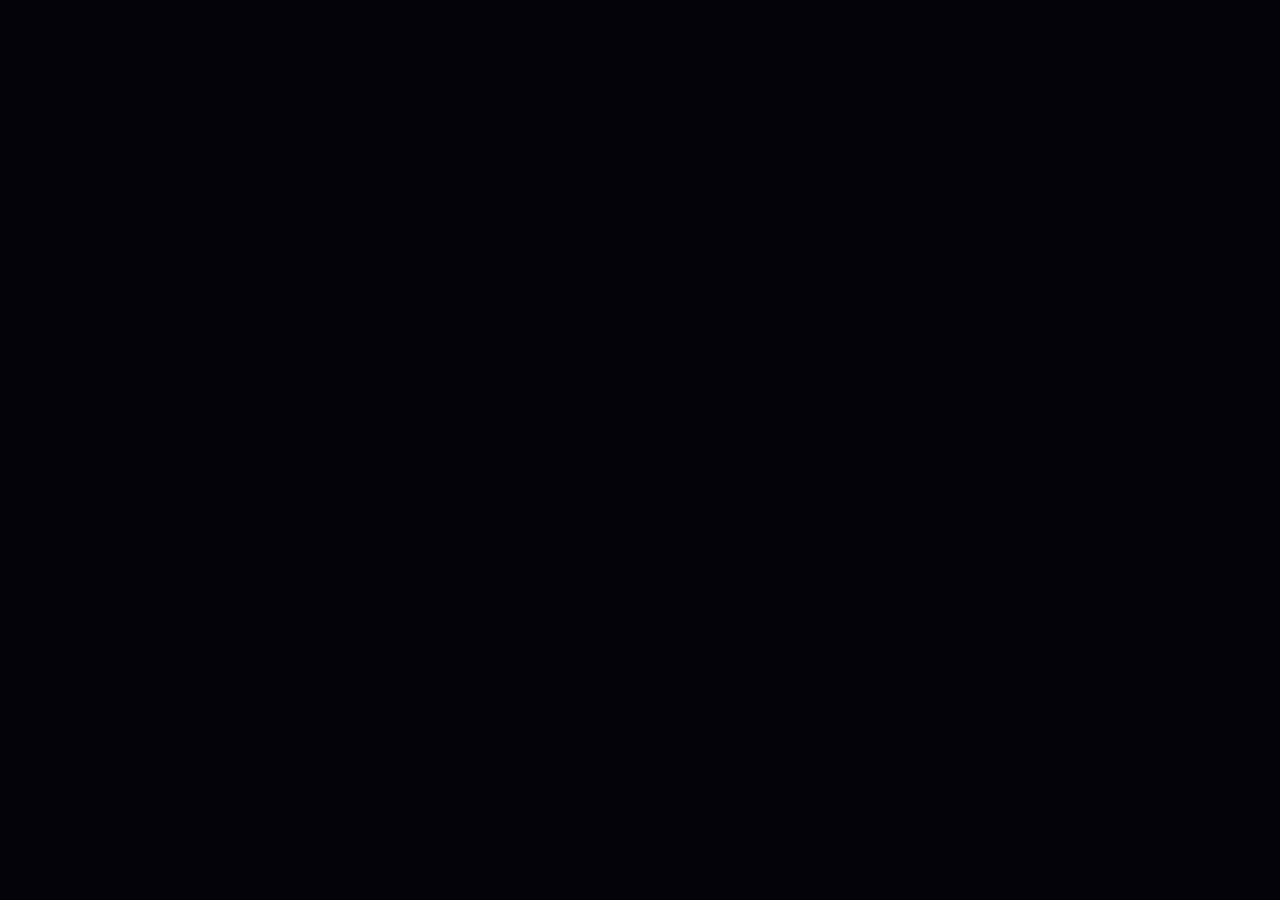
==== index.html @ dabea446 "feat: implement Architecture System Atlas" ====
<!doctype html>
<html lang="en">
  <head>
    <meta charset="utf-8" />
    <meta name="viewport" content="width=device-width, initial-scale=1" />
    <meta name="theme-color" content="#05030a" />
    <meta name="description" content="Sylara — systems intelligence, architecture, and research." />
    <title>Sylara — Systems Intelligence</title>
    <script>
      (() => {
        const hash = location.hash.slice(1);
        const view = hash.startsWith("architecture")
          ? "architecture"
          : hash === "research"
            ? "research"
            : hash.startsWith("journal")
              ? "journal"
              : hash === "about"
                ? "about"
                : hash === "contact" ? "contact" : "home";
        document.documentElement.dataset.initialView = view;
      })();
    </script>
    <link rel="preload" as="image" href="assets/redesign/home-network.png" />
    <link rel="stylesheet" href="styles.css?v=architecture-atlas-5" />
    <script src="app.js?v=architecture-atlas-5" defer></script>
  </head>
  <body data-view="home">
    <a class="skip-link" href="#home-map">Skip to the Sylara map</a>

    <main class="experience">
      <section class="scene home-scene" id="home" aria-labelledby="home-title">
        <div class="scene-image home-image" aria-hidden="true"></div>
        <div class="scene-wash" aria-hidden="true"></div>
        <div class="ambient-light ambient-light--one" aria-hidden="true"></div>
        <div class="ambient-light ambient-light--two" aria-hidden="true"></div>
        <div class="ambient-stars" data-stars aria-hidden="true"></div>

        <header class="site-header">
          <div class="home-brand">
            <img class="wordmark" src="assets/redesign/sylara-wordmark.png" width="4317" height="486" alt="Sylara" />
            <p class="brand-subtitle">Systems Intelligence</p>
          </div>

          <nav class="route-index" aria-label="Quick navigation">
            <button type="button" data-route="architecture" data-route-mode="direct">Architecture</button>
            <button type="button" data-route="research" data-route-mode="direct">Research</button>
            <button type="button" data-route="journal" data-route-mode="direct">Journal</button>
            <button type="button" data-route="about" data-route-mode="direct">About</button>
            <button type="button" data-route="contact" data-route-mode="direct">Contact</button>
          </nav>
        </header>

        <section class="home-intro" aria-labelledby="home-title">
          <h1 id="home-title"><span>OBSERVING.</span> <span>INTERPRETING.</span> <span>EVOLVING.</span></h1>
          <p class="home-intro__summary">Exploring what becomes possible when memory, evidence, and reasoning persist together.</p>
        </section>

        <div class="map-shell" id="home-map">
          <div class="map-axis" aria-hidden="true">
            <span class="map-axis__beam"></span>
          </div>

          <nav class="spatial-map" aria-label="Sylara destinations">
            <button class="map-node map-node--architecture" type="button" data-route="architecture" data-route-mode="spatial" aria-label="Enter Architecture">
              <span class="node-orbit" aria-hidden="true"></span>
              <span class="node-core" aria-hidden="true"></span>
              <span class="node-label">Architecture</span>
              <span class="node-action">Enter</span>
            </button>

            <button class="map-node map-node--research" type="button" data-route="research" data-route-mode="spatial" aria-label="Enter Research">
              <span class="node-orbit" aria-hidden="true"></span>
              <span class="node-core" aria-hidden="true"></span>
              <span class="node-label">Research</span>
              <span class="node-action">Enter</span>
            </button>

            <button class="map-node map-node--journal" type="button" data-route="journal" data-route-mode="spatial" aria-label="Enter Journal">
              <span class="node-orbit" aria-hidden="true"></span>
              <span class="node-core" aria-hidden="true"></span>
              <span class="node-label">Journal</span>
              <span class="node-action">Enter</span>
            </button>

            <button class="map-node map-node--about" type="button" data-route="about" data-route-mode="spatial" aria-label="Enter About">
              <span class="node-orbit" aria-hidden="true"></span>
              <span class="node-core" aria-hidden="true"></span>
              <span class="node-label">About</span>
              <span class="node-action">Enter</span>
            </button>

            <button class="map-node map-node--contact" type="button" data-route="contact" data-route-mode="spatial" aria-label="Enter Contact">
              <span class="node-orbit" aria-hidden="true"></span>
              <span class="node-core" aria-hidden="true"></span>
              <span class="node-label">Contact</span>
              <span class="node-action">Enter</span>
            </button>
          </nav>
        </div>

        <p class="route-status" data-route-status aria-live="polite"></p>
      </section>

      <section class="scene architecture-scene" id="architecture" data-architecture-view="landing" aria-labelledby="architecture-title" aria-hidden="true" inert>
        <div class="architecture-field" aria-hidden="true">
          <span class="architecture-field__grid"></span>
          <span class="architecture-field__halo architecture-field__halo--one"></span>
          <span class="architecture-field__halo architecture-field__halo--two"></span>
        </div>

        <header class="architecture-header">
          <img class="wordmark wordmark--small" src="assets/redesign/sylara-wordmark.png" width="4317" height="486" alt="Sylara" />

          <nav class="route-index interior-route-index" aria-label="Primary navigation">
            <button type="button" data-route="architecture" data-route-mode="direct" aria-current="page">Architecture</button>
            <button type="button" data-route="research" data-route-mode="direct">Research</button>
            <button type="button" data-route="journal" data-route-mode="direct">Journal</button>
            <button type="button" data-route="about" data-route-mode="direct">About</button>
            <button type="button" data-route="contact" data-route-mode="direct">Contact</button>
          </nav>

          <button class="map-return" type="button" data-route="home" data-route-mode="direct"><span aria-hidden="true">←</span> Return to map</button>
        </header>

        <p class="route-status architecture-route-status" data-route-status aria-live="polite"></p>

        <div class="architecture-scroll" data-architecture-scroll tabindex="-1">
          <section class="architecture-opening" aria-describedby="architecture-intro">
            <div class="architecture-opening__copy">
              <p class="architecture-opening__eyebrow">OBSERVING. INTERPRETING. EVOLVING.</p>
              <h2 id="architecture-title">Architecture</h2>
              <div id="architecture-intro" class="architecture-opening__body">
                <p>Sylara is built as a layered system for maintaining continuity, evidence, identity, state, reasoning, and authority across long-running work.</p>
                <p>Its architecture separates observation, provenance, lifecycle state, runtime execution, memory, temporal semantics, cognition, research orchestration, and operator-facing surfaces into distinct responsibility and authority boundaries. Those boundaries determine what information means, where it came from, what may change it, what may persist, and what may become authoritative.</p>
                <p>This section documents Sylara as it exists today. It covers implemented systems, governing contracts, cross-layer relationships, active development, known limitations, and architecture that has been defined but is not yet operational.</p>
                <p>The architecture presented here is a living technical view of Sylara. As the platform changes, this representation changes with it.</p>
              </div>
            </div>
          </section>

          <section class="system-atlas" id="architecture-system-atlas" aria-labelledby="system-atlas-title">
            <header class="system-atlas__header">
              <div>
                <p class="architecture-section-label">Architecture / public systems</p>
                <h3 id="system-atlas-title">SYSTEM ATLAS</h3>
              </div>
              <button class="atlas-index-toggle" type="button" data-atlas-index-toggle aria-controls="atlas-index" aria-expanded="false">
                <span class="atlas-index-toggle__mark" aria-hidden="true"></span>
                <span>ATLAS</span>
              </button>
            </header>

            <div class="system-atlas__layout">
              <aside class="atlas-index" aria-label="System Atlas index">
                <p class="atlas-index__title">ATLAS INDEX</p>
                <div class="atlas-index__list" data-atlas-index-list></div>
              </aside>

              <div class="atlas-canvas" data-atlas-canvas role="group" aria-label="Ten top-level Sylara systems. Focus a system to inspect its relationships.">
                <div class="atlas-canvas__geometry" aria-hidden="true">
                  <span></span><span></span><span></span>
                </div>
                <svg class="atlas-relationships" data-atlas-relationships aria-hidden="true"></svg>
                <div class="atlas-node-layer" data-atlas-node-layer></div>
                <div class="atlas-identity" data-atlas-identity aria-label="Sylara unified platform">
                  <span class="atlas-identity__orbit atlas-identity__orbit--outer" aria-hidden="true"></span>
                  <span class="atlas-identity__orbit atlas-identity__orbit--inner" aria-hidden="true"></span>
                  <img class="atlas-identity__avatar" src="images/sylara-avatar.png" width="1448" height="1086" alt="Sylara" />
                  <img class="atlas-identity__wordmark" src="assets/redesign/sylara-wordmark.png" width="4317" height="486" alt="" aria-hidden="true" />
                </div>
                <p class="visually-hidden" data-atlas-status aria-live="polite"></p>
              </div>
            </div>
          </section>

          <footer class="architecture-footer">
            <span>Sylara Technologies</span>
            <span>Architecture / System Atlas</span>
          </footer>
        </div>

        <aside class="atlas-index-overlay" id="atlas-index" data-atlas-index-overlay aria-hidden="true" inert>
          <button class="atlas-index-overlay__backdrop" type="button" data-atlas-index-dismiss aria-label="Close Atlas index"></button>
          <nav class="atlas-index-overlay__panel" aria-label="System Atlas index" tabindex="-1">
            <header>
              <p>ATLAS</p>
              <button type="button" data-atlas-index-close aria-label="Close Atlas index">
                <span>Close</span>
                <span aria-hidden="true">×</span>
              </button>
            </header>
            <div class="atlas-index-overlay__list" data-atlas-index-overlay-list></div>
          </nav>
        </aside>

        <!--
          SHARED ARCHITECTURE DOMAIN PAGE
          All five map modules reuse this shell. Final copy and explanatory
          figures are populated from the selected domain in app.js.
        -->
        <button class="architecture-index-toggle" type="button" data-architecture-index-toggle aria-controls="architecture-index" aria-expanded="false">
          <span class="architecture-index-toggle__mark" aria-hidden="true"></span>
          <span>Architecture index</span>
        </button>

        <div class="architecture-domain-scroll" data-architecture-domain-scroll aria-hidden="true" inert tabindex="-1">
          <section class="architecture-domain-hero" id="domain-overview" aria-labelledby="architecture-domain-title">
            <button class="architecture-domain-back" type="button" data-architecture-overview>
              <span aria-hidden="true">←</span>
              <span>Architecture overview</span>
            </button>
            <p class="architecture-kicker" data-domain-kicker>Architecture domain / 01</p>
            <h2 id="architecture-domain-title" data-domain-title>Observation &amp; Provenance</h2>
            <p data-domain-summary></p>
          </section>

          <section class="architecture-domain-section architecture-domain-section--figure" id="domain-system-view" aria-labelledby="domain-system-view-title">
            <header class="architecture-domain-section__header">
              <p class="architecture-section-label">System view</p>
              <h3 id="domain-system-view-title" data-domain-figure-title>Public-safe system view</h3>
              <p data-domain-figure-intro></p>
            </header>

            <div class="architecture-figure-layout" data-domain-primary-animation data-architecture-animation="observation-flow" data-stage="0">
              <figure class="architecture-figure" aria-labelledby="domain-figure-caption">
                <div class="architecture-figure__canvas architecture-figure__canvas--primary" data-domain-figure aria-hidden="true">
                  <!-- Observation context labels are only shown for domain 01. -->
                  <span class="observation-context observation-context--origin">Origin</span>
                  <span class="observation-context observation-context--time">Time</span>
                  <span class="observation-context observation-context--identity">Identity</span>
                  <span class="observation-context observation-context--scope">Scope</span>
                  <span class="architecture-figure__node architecture-figure__node--input" data-domain-figure-node="input">Source</span>
                  <span class="architecture-figure__node architecture-figure__node--core" data-domain-figure-node="core">Domain</span>
                  <span class="architecture-figure__node architecture-figure__node--state" data-domain-figure-node="state">State</span>
                  <span class="architecture-figure__node architecture-figure__node--output" data-domain-figure-node="output">Boundary</span>
                  <svg viewBox="0 0 800 420" preserveAspectRatio="none">
                    <g class="architecture-figure__paths architecture-figure__paths--generic">
                      <path d="M155 210 C245 210 255 126 350 126"></path>
                      <path d="M350 126 C458 126 446 298 558 298"></path>
                      <path d="M350 126 C458 126 455 210 650 210"></path>
                      <path d="M558 298 C620 298 618 238 650 210"></path>
                    </g>
                    <g class="architecture-figure__paths architecture-figure__paths--observation">
                      <path d="M112 210 C202 210 220 210 304 210"></path>
                      <path d="M304 210 C397 210 420 210 510 210"></path>
                      <path d="M510 210 C602 210 620 210 700 210"></path>
                      <path class="observation-context-path" d="M304 82 C304 120 304 150 304 174"></path>
                      <path class="observation-context-path" d="M304 338 C304 302 304 270 304 246"></path>
                    </g>
                    <g class="architecture-figure__paths architecture-figure__paths--memory">
                      <path d="M112 210 C190 210 224 210 304 210"></path>
                      <path d="M304 210 C390 210 424 210 510 210"></path>
                      <path d="M510 210 C590 210 622 210 700 210"></path>
                    </g>
                    <g class="architecture-figure__paths architecture-figure__paths--context">
                      <path d="M112 210 C190 210 224 210 304 210"></path>
                      <path d="M304 210 C390 210 424 210 510 210"></path>
                      <path d="M510 210 C590 210 622 210 700 210"></path>
                    </g>
                    <g class="architecture-figure__paths architecture-figure__paths--reasoning">
                      <path d="M112 210 C190 210 224 210 304 210"></path>
                      <path d="M304 210 C390 210 424 210 510 210"></path>
                      <path d="M510 210 C590 210 622 210 700 210"></path>
                    </g>
                  </svg>
                  <span class="architecture-flow-signal architecture-flow-signal--one"></span>
                  <span class="architecture-flow-signal architecture-flow-signal--two"></span>
                  <span class="architecture-flow-signal architecture-flow-signal--three"></span>
                  <div class="reasoning-result-states" aria-hidden="true">
                    <span>Supported</span>
                    <span>Unsupported</span>
                    <span>Conflicting</span>
                    <span>Incomplete</span>
                  </div>
                  <!--
                    ADAPTIVE SYSTEMS — PUBLIC INTELLIGENCE LOOP
                    Six fixed modules close the loop around an explicit gate.
                    Learning can inform another cycle but cannot authorize change.
                  -->
                  <div class="adaptive-loop" aria-hidden="true">
                    <p class="adaptive-loop__instruction">Learning informs change · authority still decides</p>
                    <span class="adaptive-loop__node adaptive-loop__node--observe"><i>01</i>Observe</span>
                    <span class="adaptive-loop__node adaptive-loop__node--preserve"><i>02</i>Preserve</span>
                    <span class="adaptive-loop__node adaptive-loop__node--compile"><i>03</i>Compile</span>
                    <span class="adaptive-loop__node adaptive-loop__node--reason"><i>04</i>Reason</span>
                    <span class="adaptive-loop__node adaptive-loop__node--test"><i>05</i>Test</span>
                    <span class="adaptive-loop__node adaptive-loop__node--learn"><i>06</i>Learn</span>
                    <div class="adaptive-loop__gate">
                      <span>Explicit gate</span>
                      <b>Adopt · Reject · Hold</b>
                    </div>
                    <svg viewBox="0 0 800 420" preserveAspectRatio="none">
                      <path d="M112 143 L296 88"></path>
                      <path d="M296 88 L544 126"></path>
                      <path d="M544 126 L672 260"></path>
                      <path d="M672 260 L464 328"></path>
                      <path d="M464 328 L192 294"></path>
                      <path d="M192 294 L112 143"></path>
                    </svg>
                    <span class="adaptive-loop-signal"></span>
                  </div>
                </div>
                <button class="architecture-playback" type="button" data-architecture-playback aria-label="Pause animation" aria-pressed="false">
                  <span class="architecture-playback__pause" aria-hidden="true"></span>
                  <span class="architecture-playback__play" aria-hidden="true"></span>
                </button>
                <figcaption id="domain-figure-caption">Conceptual public architecture — implementation details intentionally abstracted</figcaption>
              </figure>

              <ol class="architecture-quick-comments" data-domain-comments aria-label="Figure notes"></ol>
            </div>
          </section>

          <!--
            OBSERVATION & PROVENANCE — TECHNICAL BOUNDARY
            This deeper content is shown only for domain 01. Copy lives in the
            observation-provenance entry in app.js so it is easy to refine.
          -->
          <section class="architecture-domain-section observation-boundary" id="domain-observation-boundary" aria-labelledby="domain-observation-boundary-title" data-observation-only hidden>
            <header class="architecture-domain-section__header">
              <p class="architecture-section-label">Technical boundary</p>
              <h3 id="domain-observation-boundary-title">Observation is not interpretation</h3>
              <p data-observation-boundary-intro></p>
            </header>
            <div class="observation-boundary-stages" data-observation-boundary-stages></div>
            <p class="observation-boundary-rule" data-observation-boundary-rule></p>
          </section>

          <section class="architecture-domain-section architecture-domain-section--figure evidence-truth" id="domain-evidence-truth" aria-labelledby="domain-evidence-truth-title" data-observation-only hidden>
            <header class="architecture-domain-section__header">
              <p class="architecture-section-label">Evidence boundary</p>
              <h3 id="domain-evidence-truth-title" data-evidence-figure-title>Evidence is not truth</h3>
              <p data-evidence-figure-intro></p>
            </header>

            <div class="architecture-figure-layout" data-architecture-animation="evidence-boundary" data-stage="0">
              <figure class="architecture-figure" aria-labelledby="evidence-figure-caption">
                <div class="architecture-figure__canvas evidence-figure__canvas" aria-hidden="true">
                  <div class="evidence-input-stack">
                    <span>Supporting</span>
                    <span>Contradictory</span>
                    <span>Unresolved</span>
                  </div>
                  <span class="evidence-figure__node evidence-figure__node--ledger">Observation ledger</span>
                  <span class="evidence-figure__node evidence-figure__node--state">Authoritative working state</span>
                  <span class="evidence-figure__node evidence-figure__node--belief">Beliefs &amp; interpretations</span>
                  <span class="evidence-figure__projection">Derived views <i>remain projections</i></span>
                  <svg viewBox="0 0 800 420" preserveAspectRatio="none">
                    <path d="M130 126 C168 126 174 184 220 198"></path>
                    <path d="M130 210 C172 210 176 210 220 210"></path>
                    <path d="M130 294 C168 294 174 236 220 222"></path>
                    <path d="M330 210 C392 210 405 210 458 210"></path>
                    <path d="M568 210 C622 210 634 210 684 210"></path>
                    <path class="evidence-projection-path" d="M513 246 C513 278 513 300 513 326"></path>
                  </svg>
                  <span class="evidence-flow-signal"></span>
                </div>
                <button class="architecture-playback" type="button" data-architecture-playback aria-label="Pause animation" aria-pressed="false">
                  <span class="architecture-playback__pause" aria-hidden="true"></span>
                  <span class="architecture-playback__play" aria-hidden="true"></span>
                </button>
                <figcaption id="evidence-figure-caption">Traceability supports judgment; it does not replace it</figcaption>
              </figure>

              <ol class="architecture-quick-comments" data-evidence-comments aria-label="Evidence figure notes"></ol>
            </div>
          </section>

          <!--
            MEMORY & CONTINUITY — FUNCTIONAL LAYERS
            These are conceptual responsibilities, not exposed storage schemas.
            Layer copy and maturity notes live in the memory-continuity entry.
          -->
          <section class="architecture-domain-section memory-layers" id="domain-memory-layers" aria-labelledby="domain-memory-layers-title" data-memory-only hidden>
            <header class="architecture-domain-section__header">
              <p class="architecture-section-label">Functional layers</p>
              <h3 id="domain-memory-layers-title">Memory is not one store</h3>
              <p data-memory-layer-intro></p>
            </header>
            <div class="memory-layer-stack" data-memory-layers></div>
            <div class="memory-view-strip" aria-label="Governed memory views">
              <p>Governed views over the shared substrate</p>
              <div data-memory-views></div>
            </div>
            <p class="memory-layer-rule" data-memory-layer-rule></p>
            <div class="memory-maturity" data-memory-maturity></div>
          </section>

          <!--
            MEMORY & CONTINUITY — REVISION WITHOUT ERASURE
            The signal stays on one straight route. The lower branch keeps the
            superseded model visible without turning the animation backward.
          -->
          <section class="architecture-domain-section architecture-domain-section--figure memory-revision" id="domain-memory-revision" aria-labelledby="domain-memory-revision-title" data-memory-only hidden>
            <header class="architecture-domain-section__header">
              <p class="architecture-section-label">Model lineage</p>
              <h3 id="domain-memory-revision-title" data-memory-revision-title>Revision without erasure</h3>
              <p data-memory-revision-intro></p>
            </header>

            <div class="architecture-figure-layout" data-architecture-animation="memory-revision" data-stage="0">
              <figure class="architecture-figure" aria-labelledby="memory-revision-caption">
                <div class="architecture-figure__canvas memory-revision__canvas" aria-hidden="true">
                  <span class="memory-revision__context">New evidence</span>
                  <span class="memory-revision__node memory-revision__node--history">Historical evidence</span>
                  <span class="memory-revision__node memory-revision__node--review">Model under review</span>
                  <span class="memory-revision__node memory-revision__node--revised">Revised model</span>
                  <span class="memory-revision__node memory-revision__node--continuity">Continuing state</span>
                  <span class="memory-revision__prior">Prior model <i>lineage retained</i></span>
                  <svg viewBox="0 0 800 420" preserveAspectRatio="none">
                    <path d="M112 210 C188 210 226 210 304 210"></path>
                    <path d="M304 210 C388 210 426 210 510 210"></path>
                    <path d="M510 210 C592 210 624 210 700 210"></path>
                    <path class="memory-revision__branch" d="M304 78 C304 112 304 146 304 174"></path>
                    <path class="memory-revision__branch" d="M510 246 C510 278 510 304 510 334"></path>
                  </svg>
                  <span class="memory-revision-signal"></span>
                </div>
                <button class="architecture-playback" type="button" data-architecture-playback aria-label="Pause animation" aria-pressed="false">
                  <span class="architecture-playback__pause" aria-hidden="true"></span>
                  <span class="architecture-playback__play" aria-hidden="true"></span>
                </button>
                <figcaption id="memory-revision-caption">Current understanding may change without rewriting history</figcaption>
              </figure>

              <ol class="architecture-quick-comments" data-memory-revision-comments aria-label="Revision figure notes"></ol>
            </div>
          </section>

          <!--
            CONTEXT COMPILATION — PRESERVATION BOUNDARY
            These cards explain what a compact reasoning package must retain.
            They are public responsibilities, not internal schemas or policies.
          -->
          <section class="architecture-domain-section context-preservation" id="domain-context-preservation" aria-labelledby="domain-context-preservation-title" data-context-only hidden>
            <header class="architecture-domain-section__header">
              <p class="architecture-section-label">Preservation boundary</p>
              <h3 id="domain-context-preservation-title">What must survive compilation</h3>
              <p data-context-preservation-intro></p>
            </header>
            <div class="context-preservation-grid" data-context-preservation></div>
            <p class="context-preservation-rule" data-context-preservation-rule></p>
            <div class="context-maturity" data-context-maturity></div>
          </section>

          <!--
            CONTEXT COMPILATION — PROGRESSIVE EXPANSION
            Five explicit levels move from a stable handle to the complete
            source. The route only moves forward; reset happens while hidden.
          -->
          <section class="architecture-domain-section architecture-domain-section--figure context-expansion" id="domain-context-expansion" aria-labelledby="domain-context-expansion-title" data-context-only hidden>
            <header class="architecture-domain-section__header">
              <p class="architecture-section-label">Sufficiency boundary</p>
              <h3 id="domain-context-expansion-title" data-context-expansion-title>Progressive expansion</h3>
              <p data-context-expansion-intro></p>
            </header>

            <div class="architecture-figure-layout" data-architecture-animation="context-expansion" data-stage-count="5" data-stage="0">
              <figure class="architecture-figure" aria-labelledby="context-expansion-caption">
                <div class="architecture-figure__canvas context-expansion__canvas" aria-hidden="true">
                  <p class="context-expansion__instruction">Expand only when the current view is insufficient</p>
                  <span class="context-expansion__node context-expansion__node--handle"><i>L0</i>Handle</span>
                  <span class="context-expansion__node context-expansion__node--atom"><i>L1</i>Semantic atom</span>
                  <span class="context-expansion__node context-expansion__node--brief"><i>L2</i>Reasoning brief</span>
                  <span class="context-expansion__node context-expansion__node--support"><i>L3</i>Exact support</span>
                  <span class="context-expansion__node context-expansion__node--source"><i>L4</i>Complete source</span>
                  <svg viewBox="0 0 800 420" preserveAspectRatio="none">
                    <path d="M88 218 C150 218 178 218 240 218"></path>
                    <path d="M240 218 C304 218 336 218 400 218"></path>
                    <path d="M400 218 C464 218 496 218 560 218"></path>
                    <path d="M560 218 C622 218 650 218 712 218"></path>
                  </svg>
                  <span class="context-expansion-signal"></span>
                </div>
                <button class="architecture-playback" type="button" data-architecture-playback aria-label="Pause animation" aria-pressed="false">
                  <span class="architecture-playback__pause" aria-hidden="true"></span>
                  <span class="architecture-playback__play" aria-hidden="true"></span>
                </button>
                <figcaption id="context-expansion-caption">Compression remains reversible to governed source material</figcaption>
              </figure>

              <ol class="architecture-quick-comments" data-context-expansion-comments aria-label="Progressive expansion figure notes"></ol>
            </div>
          </section>

          <!--
            REASONING & VERIFICATION — EXPLICIT RESULT STATES
            Verification may establish support, non-support, conflict, or an
            incomplete evidence state. None of these cards is a confidence score.
          -->
          <section class="architecture-domain-section reasoning-outcomes" id="domain-reasoning-outcomes" aria-labelledby="domain-reasoning-outcomes-title" data-reasoning-only hidden>
            <header class="architecture-domain-section__header">
              <p class="architecture-section-label">Evidence state</p>
              <h3 id="domain-reasoning-outcomes-title">Outcomes without forced certainty</h3>
              <p data-reasoning-outcomes-intro></p>
            </header>
            <div class="reasoning-outcome-grid" data-reasoning-outcomes></div>
            <p class="reasoning-outcome-rule" data-reasoning-outcome-rule></p>
            <div class="reasoning-maturity" data-reasoning-maturity></div>
          </section>

          <!--
            REASONING & VERIFICATION — PROOF AND AUTHORITY BOUNDARY
            Five fixed modules prevent a successful execution or favorable
            review from visually collapsing into proof or adoption authority.
          -->
          <section class="architecture-domain-section architecture-domain-section--figure reasoning-boundary" id="domain-reasoning-boundary" aria-labelledby="domain-reasoning-boundary-title" data-reasoning-only hidden>
            <header class="architecture-domain-section__header">
              <p class="architecture-section-label">Verification boundary</p>
              <h3 id="domain-reasoning-boundary-title" data-reasoning-boundary-title>Do not collapse the layers</h3>
              <p data-reasoning-boundary-intro></p>
            </header>

            <div class="architecture-figure-layout" data-architecture-animation="reasoning-boundary" data-stage-count="5" data-stage="0">
              <figure class="architecture-figure" aria-labelledby="reasoning-boundary-caption">
                <div class="architecture-figure__canvas reasoning-boundary__canvas" aria-hidden="true">
                  <p class="reasoning-boundary__instruction">A result carries only the authority it has earned</p>
                  <span class="reasoning-boundary__node reasoning-boundary__node--claim"><i>01</i>Claim</span>
                  <span class="reasoning-boundary__node reasoning-boundary__node--evidence"><i>02</i>Evidence basis</span>
                  <span class="reasoning-boundary__node reasoning-boundary__node--execution"><i>03</i>Verification run</span>
                  <span class="reasoning-boundary__node reasoning-boundary__node--proof"><i>04</i>Proof boundary</span>
                  <span class="reasoning-boundary__node reasoning-boundary__node--authority"><i>05</i>Decision authority</span>
                  <svg viewBox="0 0 800 420" preserveAspectRatio="none">
                    <path d="M80 218 C148 218 172 218 240 218"></path>
                    <path d="M240 218 C304 218 336 218 400 218"></path>
                    <path d="M400 218 C464 218 496 218 560 218"></path>
                    <path d="M560 218 C628 218 652 218 720 218"></path>
                  </svg>
                  <span class="reasoning-boundary-signal"></span>
                </div>
                <button class="architecture-playback" type="button" data-architecture-playback aria-label="Pause animation" aria-pressed="false">
                  <span class="architecture-playback__pause" aria-hidden="true"></span>
                  <span class="architecture-playback__play" aria-hidden="true"></span>
                </button>
                <figcaption id="reasoning-boundary-caption">Execution, proof, and adoption remain separate decisions</figcaption>
              </figure>

              <ol class="architecture-quick-comments" data-reasoning-boundary-comments aria-label="Verification boundary figure notes"></ol>
            </div>
          </section>

          <!--
            ADAPTIVE SYSTEMS — EXPLICIT CHANGE OUTCOMES
            Adoption is only one honest result. Rejection, deferral, and
            rollback remain attributable parts of the learning process.
          -->
          <section class="architecture-domain-section adaptive-decisions" id="domain-adaptive-decisions" aria-labelledby="domain-adaptive-decisions-title" data-adaptive-only hidden>
            <header class="architecture-domain-section__header">
              <p class="architecture-section-label">Change state</p>
              <h3 id="domain-adaptive-decisions-title">Explicit outcomes, not automatic mutation</h3>
              <p data-adaptive-decisions-intro></p>
            </header>
            <div class="adaptive-decision-grid" data-adaptive-decisions></div>
            <p class="adaptive-decision-rule" data-adaptive-decision-rule></p>
            <div class="adaptive-maturity" data-adaptive-maturity></div>
          </section>

          <!--
            ADAPTIVE SYSTEMS — VERSION LINEAGE AND RECOVERY
            The primary packet follows the candidate toward a governed outcome.
            The lower rail keeps rejection, rollback, and baseline recovery visible.
          -->
          <section class="architecture-domain-section architecture-domain-section--figure adaptive-lineage" id="domain-adaptive-lineage" aria-labelledby="domain-adaptive-lineage-title" data-adaptive-only hidden>
            <header class="architecture-domain-section__header">
              <p class="architecture-section-label">Revision boundary</p>
              <h3 id="domain-adaptive-lineage-title" data-adaptive-lineage-title>Every change carries lineage</h3>
              <p data-adaptive-lineage-intro></p>
            </header>

            <div class="architecture-figure-layout" data-architecture-animation="adaptive-lineage" data-stage-count="5" data-stage="0">
              <figure class="architecture-figure" aria-labelledby="adaptive-lineage-caption">
                <div class="architecture-figure__canvas adaptive-lineage__canvas" aria-hidden="true">
                  <p class="adaptive-lineage__instruction">The baseline remains recoverable while a candidate is evaluated</p>
                  <span class="adaptive-lineage__node adaptive-lineage__node--baseline"><i>01</i>Known-good state</span>
                  <span class="adaptive-lineage__node adaptive-lineage__node--candidate"><i>02</i>Candidate revision</span>
                  <span class="adaptive-lineage__node adaptive-lineage__node--evaluation"><i>03</i>Isolated evaluation</span>
                  <span class="adaptive-lineage__node adaptive-lineage__node--gate"><i>04</i>Adoption gate</span>
                  <span class="adaptive-lineage__node adaptive-lineage__node--outcome"><i>05</i>Versioned outcome</span>
                  <svg viewBox="0 0 800 420" preserveAspectRatio="none">
                    <path d="M80 201.6 L240 201.6"></path>
                    <path d="M240 201.6 L400 201.6"></path>
                    <path d="M400 201.6 L560 201.6"></path>
                    <path d="M560 201.6 L720 201.6"></path>
                    <path class="adaptive-lineage__recovery-path" d="M720 201.6 C720 330 174 330 80 201.6"></path>
                  </svg>
                  <span class="adaptive-lineage__return adaptive-lineage__return--hold">Reject or defer · baseline remains active</span>
                  <span class="adaptive-lineage__return adaptive-lineage__return--rollback">Rollback · restore known-good state</span>
                  <span class="adaptive-lineage-signal"></span>
                </div>
                <button class="architecture-playback" type="button" data-architecture-playback aria-label="Pause animation" aria-pressed="false">
                  <span class="architecture-playback__pause" aria-hidden="true"></span>
                  <span class="architecture-playback__play" aria-hidden="true"></span>
                </button>
                <figcaption id="adaptive-lineage-caption">Adoption, rejection, and recovery all leave an attributable decision record</figcaption>
              </figure>

              <ol class="architecture-quick-comments" data-adaptive-lineage-comments aria-label="Version lineage figure notes"></ol>
            </div>
          </section>

          <section class="architecture-domain-section" id="domain-design-pressures" aria-labelledby="domain-design-pressures-title">
            <header class="architecture-domain-section__header">
              <p class="architecture-section-label">Design pressures</p>
              <h3 id="domain-design-pressures-title" data-domain-pressures-title>Why this part of the architecture exists</h3>
            </header>
            <div class="architecture-domain-copy" data-domain-pressures></div>
          </section>

          <section class="architecture-domain-section architecture-domain-related" id="domain-related" aria-labelledby="domain-related-title">
            <header class="architecture-domain-section__header">
              <p class="architecture-section-label">Related material</p>
              <h3 id="domain-related-title">Continue through the system</h3>
            </header>
            <div class="architecture-related-grid">
              <section>
                <h4>Research</h4>
                <p data-domain-related-research></p>
                <button type="button" data-route="research" data-route-mode="direct">Explore related research <span aria-hidden="true">→</span></button>
              </section>
              <section>
                <h4>Journal</h4>
                <p>Curated engineering notes and development history will appear here as the Journal is built.</p>
                <button type="button" data-route="journal" data-route-mode="direct">Explore the Journal <span aria-hidden="true">→</span></button>
              </section>
            </div>
          </section>

          <footer class="architecture-footer">
            <span>Sylara Technologies</span>
            <span data-domain-footer>Architecture / domain</span>
          </footer>
        </div>

        <aside class="architecture-index-overlay" id="architecture-index" data-architecture-index aria-hidden="true" inert>
          <button class="architecture-index-backdrop" type="button" data-architecture-index-dismiss aria-label="Close Architecture index"></button>
          <nav class="architecture-index-panel" aria-label="Architecture index" tabindex="-1">
            <header>
              <p>Architecture</p>
              <button type="button" data-architecture-index-close aria-label="Minimize Architecture index">
                <span>Minimize</span>
                <span aria-hidden="true">←</span>
              </button>
            </header>
            <div class="architecture-index-list" data-architecture-index-list></div>
          </nav>
        </aside>
      </section>

      <section class="scene research-scene" id="research" aria-labelledby="research-title" aria-hidden="true" inert>
        <div class="scene-image research-image" aria-hidden="true"></div>
        <div class="research-wash" aria-hidden="true"></div>

        <header class="research-header">
          <img class="wordmark wordmark--small" src="assets/redesign/sylara-wordmark.png" width="4317" height="486" alt="Sylara" />

          <nav class="route-index interior-route-index" aria-label="Primary navigation">
            <button type="button" data-route="architecture" data-route-mode="direct">Architecture</button>
            <button type="button" data-route="research" data-route-mode="direct" aria-current="page">Research</button>
            <button type="button" data-route="journal" data-route-mode="direct">Journal</button>
            <button type="button" data-route="about" data-route-mode="direct">About</button>
            <button type="button" data-route="contact" data-route-mode="direct">Contact</button>
          </nav>

          <button class="map-return" type="button" data-route="home" data-route-mode="direct"><span aria-hidden="true">←</span> Return to map</button>
        </header>

        <p class="route-status research-route-status" data-route-status aria-live="polite"></p>

        <div class="research-content">
          <h2 id="research-title">Research</h2>
          <div class="title-rule" aria-hidden="true"></div>
          <p class="research-intro">A space for questions that need to be mapped before they can be solved.</p>
        </div>

        <div class="research-projection" aria-hidden="true">
          <span class="projection-beam"></span>
          <span class="projection-globe">
            <span class="globe-inner"></span>
            <i class="globe-line globe-line--one"></i>
            <i class="globe-line globe-line--two"></i>
            <i class="globe-line globe-line--three"></i>
            <i class="globe-transit globe-transit--one"></i>
            <i class="globe-transit globe-transit--two"></i>
            <i class="globe-transit globe-transit--three"></i>
          </span>
          <!-- RESEARCH SUBJECT ORBS — data-subject matches each podium label below. -->
          <span class="subject-plane subject-plane--foundations">
            <i class="subject-plane__path"></i>
            <i class="subject-orb" data-subject="foundations" data-subject-label="Foundations"><span class="subject-orb__glyph" aria-hidden="true"></span></i>
          </span>
          <span class="subject-plane subject-plane--memory">
            <i class="subject-plane__path"></i>
            <i class="subject-orb" data-subject="memory-context" data-subject-label="Memory &amp; Context"><span class="subject-orb__glyph" aria-hidden="true"></span></i>
          </span>
          <span class="subject-plane subject-plane--reasoning">
            <i class="subject-plane__path"></i>
            <i class="subject-orb" data-subject="reasoning-evidence" data-subject-label="Reasoning &amp; Evidence"><span class="subject-orb__glyph" aria-hidden="true"></span></i>
          </span>
          <span class="subject-plane subject-plane--adaptive">
            <i class="subject-plane__path"></i>
            <i class="subject-orb" data-subject="adaptive-systems" data-subject-label="Adaptive Systems"><span class="subject-orb__glyph" aria-hidden="true"></span></i>
          </span>
          <span class="projection-base"></span>
        </div>

        <!--
          PODIUM SUBJECT LABELS
          Keep these subject values matched to the four projection orbs above.
          Hover/focus previews a subject; click locks it into the active state.
        -->
        <nav class="subject-controls" aria-label="Research subjects">
          <span class="subject-controls__label" aria-hidden="true">Subject index</span>
          <button class="subject-control subject-control--foundations" type="button" data-subject="foundations" aria-controls="research-tablet" aria-expanded="false" aria-pressed="false">
            <span>Foundations</span>
          </button>
          <button class="subject-control subject-control--memory" type="button" data-subject="memory-context" aria-controls="research-tablet" aria-expanded="false" aria-pressed="false">
            <span>Memory &amp; Context</span>
          </button>
          <button class="subject-control subject-control--reasoning" type="button" data-subject="reasoning-evidence" aria-controls="research-tablet" aria-expanded="false" aria-pressed="false">
            <span>Reasoning &amp; Evidence</span>
          </button>
          <button class="subject-control subject-control--adaptive" type="button" data-subject="adaptive-systems" aria-controls="research-tablet" aria-expanded="false" aria-pressed="false">
            <span>Adaptive Systems</span>
          </button>
        </nav>

        <!-- RESEARCH TABLET — content is populated from the selected subject in app.js. -->
        <aside class="research-tablet" id="research-tablet" data-research-tablet aria-labelledby="tablet-title" aria-hidden="true" aria-keyshortcuts="ArrowLeft ArrowRight Escape" tabindex="-1" inert>
          <header class="tablet-header">
            <button class="tablet-control tablet-control--previous" type="button" data-tablet-prev aria-label="Previous research subject">←</button>

            <div class="tablet-heading" aria-live="polite" aria-atomic="true">
              <p class="tablet-kicker">Research subject</p>
              <p class="tablet-index" data-tablet-index>01 / 04</p>
              <h3 id="tablet-title" data-tablet-title>Foundations</h3>
            </div>

            <button class="tablet-control tablet-control--next" type="button" data-tablet-next aria-label="Next research subject">→</button>
            <button class="tablet-control tablet-control--close" type="button" data-tablet-close aria-label="Collapse research subject panel">
              <span class="tablet-collapse-mark" aria-hidden="true"></span>
            </button>
          </header>

          <div class="tablet-accent" aria-hidden="true"></div>

          <div class="tablet-scroll" data-tablet-scroll tabindex="0">
            <p class="tablet-summary" data-tablet-summary></p>
            <div class="tablet-sections" data-tablet-sections></div>
          </div>
        </aside>
      </section>

      <section class="scene journal-scene" id="journal" aria-labelledby="journal-title" aria-hidden="true" inert>
        <div class="journal-field" aria-hidden="true">
          <span class="journal-field__grid"></span>
          <span class="journal-field__horizon"></span>
          <span class="journal-field__signal journal-field__signal--one"></span>
          <span class="journal-field__signal journal-field__signal--two"></span>
        </div>

        <header class="journal-header">
          <img class="wordmark wordmark--small" src="assets/redesign/sylara-wordmark.png" width="4317" height="486" alt="Sylara" />

          <nav class="route-index interior-route-index" aria-label="Primary navigation">
            <button type="button" data-route="architecture" data-route-mode="direct">Architecture</button>
            <button type="button" data-route="research" data-route-mode="direct">Research</button>
            <button type="button" data-route="journal" data-route-mode="direct" aria-current="page">Journal</button>
            <button type="button" data-route="about" data-route-mode="direct">About</button>
            <button type="button" data-route="contact" data-route-mode="direct">Contact</button>
          </nav>

          <button class="map-return" type="button" data-route="home" data-route-mode="direct"><span aria-hidden="true">←</span> Return to map</button>
        </header>

        <p class="route-status journal-route-status" data-route-status aria-live="polite"></p>

        <div class="journal-scroll" data-journal-scroll tabindex="-1">
          <section class="journal-hero" id="journal-archive" aria-describedby="journal-intro">
            <div class="journal-hero__copy">
              <p class="journal-eyebrow">A living record / notes from the work</p>
              <h2 id="journal-title">Journal</h2>
              <p id="journal-intro">Engineering notes, research questions, field observations, and the histories that shaped Sylara.</p>
              <a class="journal-enter" href="#journal-index" data-journal-index-link>
                <span>Open the archive</span>
                <i aria-hidden="true">↓</i>
              </a>
            </div>

          </section>

          <section class="journal-archive" id="journal-index" aria-labelledby="journal-index-title">
            <header class="journal-archive__header">
              <div>
                <p class="journal-eyebrow">Archive index</p>
                <h3 id="journal-index-title">Work in context.</h3>
              </div>
            </header>

            <div class="journal-controls" aria-label="Filter Journal entries">
              <div class="journal-filter-group" role="group" aria-label="Filter by entry type">
                <span>Entry type</span>
                <button type="button" data-journal-category="all" aria-pressed="true">All</button>
                <button type="button" data-journal-category="engineering" aria-pressed="false">Engineering</button>
                <button type="button" data-journal-category="research" aria-pressed="false">Research</button>
                <button type="button" data-journal-category="field-notes" aria-pressed="false">Field notes</button>
              </div>

              <div class="journal-filter-group journal-filter-group--topics" role="group" aria-label="Filter by topic">
                <span>Topic</span>
                <button type="button" data-journal-topic="all" aria-pressed="true">All</button>
                <button type="button" data-journal-topic="architecture" aria-pressed="false">Architecture</button>
                <button type="button" data-journal-topic="memory" aria-pressed="false">Memory</button>
                <button type="button" data-journal-topic="evidence" aria-pressed="false">Evidence</button>
                <button type="button" data-journal-topic="adaptation" aria-pressed="false">Adaptation</button>
                <button type="button" data-journal-topic="history" aria-pressed="false">History</button>
              </div>
            </div>

            <p class="journal-results" data-journal-results aria-live="polite"></p>
            <div class="journal-entry-grid" data-journal-entries></div>
          </section>

          <section class="journal-horizon" aria-labelledby="journal-horizon-title">
            <p class="journal-eyebrow">Historical runway</p>
            <h3 id="journal-horizon-title">The story begins before this prototype.</h3>
            <p>Later passes will return to Track 1 and the earliest Sylara work: not as a polished origin myth, but as a careful account of the obstacles, wrong turns, discoveries, and design pressures that changed the system.</p>
            <div class="journal-horizon__links">
              <button type="button" data-route="architecture" data-route-mode="direct">Read the architecture <span aria-hidden="true">→</span></button>
              <button type="button" data-route="research" data-route-mode="direct">Enter the research field <span aria-hidden="true">→</span></button>
            </div>
          </section>

          <footer class="journal-footer">
            <span>Sylara Technologies</span>
            <span>Journal / living archive</span>
          </footer>
        </div>

        <aside class="journal-reader" data-journal-reader aria-hidden="true" inert>
          <button class="journal-reader__backdrop" type="button" data-journal-reader-dismiss aria-label="Close Journal entry"></button>
          <article class="journal-reader__panel" aria-labelledby="journal-reader-title" tabindex="-1">
            <header class="journal-reader__chrome">
              <p>Journal / <span data-journal-reader-path>Entry</span></p>
              <button type="button" data-journal-reader-close><span>Return to archive</span><i aria-hidden="true">×</i></button>
            </header>

            <div class="journal-reader__scroll" data-journal-reader-scroll>
              <header class="journal-reader__heading">
                <div class="journal-entry__meta" data-journal-reader-meta></div>
                <h2 id="journal-reader-title" data-journal-reader-title></h2>
                <p data-journal-reader-deck></p>
              </header>

              <div class="journal-reader__layout">
                <nav class="journal-reader__toc" aria-label="On this page">
                  <p>On this page</p>
                  <ol data-journal-reader-toc></ol>
                </nav>
                <div class="journal-reader__body" data-journal-reader-body></div>
              </div>
            </div>
          </article>
        </aside>
      </section>

      <section class="scene about-scene" id="about" aria-labelledby="about-title" aria-hidden="true" inert>
        <div class="about-field" aria-hidden="true">
          <span class="about-field__grid"></span>
          <span class="about-field__halo about-field__halo--one"></span>
          <span class="about-field__halo about-field__halo--two"></span>
          <span class="about-field__axis"></span>
        </div>

        <header class="about-header">
          <img class="wordmark wordmark--small" src="assets/redesign/sylara-wordmark.png" width="4317" height="486" alt="Sylara" />

          <nav class="route-index interior-route-index" aria-label="Primary navigation">
            <button type="button" data-route="architecture" data-route-mode="direct">Architecture</button>
            <button type="button" data-route="research" data-route-mode="direct">Research</button>
            <button type="button" data-route="journal" data-route-mode="direct">Journal</button>
            <button type="button" data-route="about" data-route-mode="direct" aria-current="page">About</button>
            <button type="button" data-route="contact" data-route-mode="direct">Contact</button>
          </nav>

          <button class="map-return" type="button" data-route="home" data-route-mode="direct"><span aria-hidden="true">←</span> Return to map</button>
        </header>

        <p class="route-status about-route-status" data-route-status aria-live="polite"></p>

        <div class="about-scroll" data-about-scroll tabindex="-1">
          <!-- ABOUT HERO: company introduction beside the unchanged Sylara avatar stage. -->
          <section class="about-hero" aria-describedby="about-intro">
            <div class="about-hero__copy">
              <p class="about-eyebrow">SYLARA TECHNOLOGIES / INDEPENDENT RESEARCH &amp; DEVELOPMENT</p>
              <h2 id="about-title">Built for problems that keep unfolding.</h2>
              <p id="about-intro">Sylara Technologies explores how intelligent systems can pursue complex problems across long horizons.</p>
              <button class="about-enter" type="button" data-about-scroll-target>
                <span>Follow the research trajectory</span>
                <i aria-hidden="true">↓</i>
              </button>
            </div>

            <!-- AVATAR STAGE — size and placement controls are grouped in styles.css. -->
            <figure class="about-avatar-stage">
              <span class="about-avatar-stage__orbit about-avatar-stage__orbit--outer" aria-hidden="true"></span>
              <span class="about-avatar-stage__orbit about-avatar-stage__orbit--inner" aria-hidden="true"></span>
              <span class="about-avatar-stage__signal" aria-hidden="true"></span>
              <img src="images/sylara-avatar.png?v=2" width="1448" height="1086" alt="The Sylara avatar" />
              <figcaption>
                <span>Long-horizon research</span>
                <strong>Active foundation / continuity</strong>
              </figcaption>
            </figure>
          </section>

          <!-- ORIGIN: the existing progression treatment now carries the company story. -->
          <section class="about-trajectory" id="about-trajectory" aria-labelledby="about-trajectory-title">
            <header class="about-section-heading">
              <h3 id="about-trajectory-title">A question became a research program.</h3>
              <p>Sylara began with curiosity, experimentation, and a desire to see how far intelligent systems could go when the work was allowed to grow. Each project opened new questions. Memory led to continuity. Continuity led to questions about evidence, state, reasoning, and what meaningful collaboration with an intelligent system would require.</p>
              <p>As those ideas connected, the project began to take on a shape of its own. Experiments grew into architecture, architecture developed into a research program, and that research program eventually became Sylara Technologies.</p>
            </header>

            <div class="about-origin__chapters">
              <article data-about-step>
                <span>01 / Curiosity</span>
                <h4>Start by building.</h4>
                <p>The earliest work was exploratory. The goal was to learn what intelligent systems could do, where their limits appeared, and what new possibilities emerged as the experiments became more ambitious.</p>
              </article>
              <article data-about-step>
                <span>02 / Friction</span>
                <h4>Let the limitations become visible.</h4>
                <p>Longer projects exposed weaknesses that short interactions could hide. Lost context, broken history, uncertain state, and repeated reconstruction became recurring obstacles rather than isolated problems.</p>
              </article>
              <article data-about-step>
                <span>03 / Structure</span>
                <h4>Stop working around the problem.</h4>
                <p>The project gradually became more disciplined. Documentation became architecture. Experiments became tests. Assumptions became explicit boundaries. Failures were preserved because understanding why something broke often mattered as much as getting it working again.</p>
              </article>
              <article data-about-step>
                <span>04 / Sylara Technologies</span>
                <h4>Give the work somewhere to grow.</h4>
                <p>What began as personal experimentation became a long-term research and development effort. Sylara Technologies was formed to give that work a durable home and to continue pursuing the ideas that emerged from building it.</p>
              </article>
            </div>
          </section>

          <section class="about-mission" aria-labelledby="about-mission-title">
            <div class="about-mission__statement about-section-heading" data-about-step>
              <h3 id="about-mission-title">The first horizon is the platform itself.</h3>
              <p>Sylara is currently being developed as a persistent systems-intelligence platform for complex, long-running work. The focus now is on turning the research questions behind continuity, memory, reasoning, and adaptation into a system that can be built, tested, challenged, and improved.</p>
              <p>The platform is the foundation for a much larger research horizon. What we build and learn here will shape the direction, scale, and possibilities of the scientific and technical work Sylara may eventually support.</p>
            </div>

            <div class="about-mission__frontier" data-about-step>
              <h4>Systems intelligence for scientific inquiry.</h4>
              <p>Sylara Technologies was formed with a longer-term scientific and technical purpose in mind. As the platform matures, we want to explore how persistent intelligent systems can contribute to investigations that unfold over months or years, accumulate large bodies of evidence, and continue developing as hypotheses, tools, and collaborators change.</p>
              <p>We see that future as collaborative. Meaningful research often brings together people and institutions with different expertise, and we hope Sylara can eventually support work alongside researchers, universities, laboratories, companies, and public research programs where the interests and objectives genuinely align.</p>
            </div>
          </section>

          <section class="about-handoff" aria-labelledby="about-handoff-title">
            <header class="about-section-heading about-section-heading--compact">
              <h3 id="about-handoff-title">See where the work stands today.</h3>
              <p>What began as a question is still unfolding through the systems being built, the problems being investigated, and the record being kept along the way.</p>
            </header>
            <div class="about-handoff__links">
              <button type="button" data-route="architecture" data-route-mode="direct">Architecture</button>
              <button type="button" data-route="research" data-route-mode="direct">Research</button>
              <button type="button" data-route="journal" data-route-mode="direct">Journal</button>
              <button type="button" data-route="contact" data-route-mode="direct">Contact</button>
            </div>
          </section>

          <footer class="about-footer">
            <span>Sylara Technologies</span>
            <span>About / research direction</span>
          </footer>
        </div>
      </section>

      <section class="scene contact-scene" id="contact" aria-labelledby="contact-title" aria-hidden="true" inert>
        <div class="contact-field" aria-hidden="true">
          <span class="contact-field__grid"></span>
          <span class="contact-field__axis"></span>
          <span class="contact-field__halo contact-field__halo--one"></span>
          <span class="contact-field__halo contact-field__halo--two"></span>
        </div>

        <header class="contact-header">
          <img class="wordmark wordmark--small" src="assets/redesign/sylara-wordmark.png" width="4317" height="486" alt="Sylara" />

          <nav class="route-index interior-route-index" aria-label="Primary navigation">
            <button type="button" data-route="architecture" data-route-mode="direct">Architecture</button>
            <button type="button" data-route="research" data-route-mode="direct">Research</button>
            <button type="button" data-route="journal" data-route-mode="direct">Journal</button>
            <button type="button" data-route="about" data-route-mode="direct">About</button>
            <button type="button" data-route="contact" data-route-mode="direct" aria-current="page">Contact</button>
          </nav>

          <button class="map-return" type="button" data-route="home" data-route-mode="direct"><span aria-hidden="true">←</span> Return to map</button>
        </header>

        <p class="route-status contact-route-status" data-route-status aria-live="polite"></p>

        <div class="contact-scroll" data-contact-scroll tabindex="-1">
          <section class="contact-hero" aria-describedby="contact-intro">
            <div class="contact-hero__copy">
              <p class="contact-eyebrow">Contact / Open channel</p>
              <h2 id="contact-title">Begin with the question.</h2>
              <p id="contact-intro">Sylara welcomes thoughtful conversations around sustained research, persistent intelligence, technical collaboration, and the systems required to carry difficult work forward.</p>

              <!-- ACTIVE CONTACT ROUTES — replace these addresses when dedicated channels are created. -->
              <div class="contact-development" aria-label="Current contact addresses">
                <span>Active development</span>
                <p>Dedicated research and collaboration channels are being established. Until then, these addresses are the clearest way to reach Sylara.</p>
                <div class="contact-addresses">
                  <a href="mailto:hello@sylaratech.com">hello@sylaratech.com <small>Primary channel</small></a>
                  <a href="mailto:scott@sylaratech.com">scott@sylaratech.com <small>Direct correspondence</small></a>
                </div>
              </div>
            </div>

            <!-- CONTACT CHANNEL ARRAY — selection changes light and copy only; the composition never moves. -->
            <div class="contact-array">
              <div class="contact-array__heading">
                <span>Available pathways</span>
                <strong>03 active channels</strong>
              </div>

              <div class="contact-channels" role="group" aria-label="Choose a contact pathway">
                <button class="contact-channel is-active" type="button" data-contact-channel="research" aria-pressed="true" aria-controls="contact-detail">
                  <span class="contact-channel__index">01</span>
                  <strong>Research &amp; collaboration</strong>
                  <i aria-hidden="true"></i>
                </button>
                <button class="contact-channel" type="button" data-contact-channel="platform" aria-pressed="false" aria-controls="contact-detail">
                  <span class="contact-channel__index">02</span>
                  <strong>Platform interest</strong>
                  <i aria-hidden="true"></i>
                </button>
                <button class="contact-channel" type="button" data-contact-channel="general" aria-pressed="false" aria-controls="contact-detail">
                  <span class="contact-channel__index">03</span>
                  <strong>General correspondence</strong>
                  <i aria-hidden="true"></i>
                </button>
              </div>

              <article class="contact-detail" id="contact-detail" aria-live="polite">
                <p class="contact-detail__kicker" data-contact-detail-kicker>Channel 01 / Research</p>
                <h3 data-contact-detail-title>Research &amp; collaboration</h3>
                <p data-contact-detail-copy>For aligned technical or scientific inquiry, research partnerships, and exploratory collaboration around sustained intelligent systems.</p>
                <a data-contact-detail-email href="mailto:hello@sylaratech.com?subject=Research%20and%20collaboration%20inquiry">
                  <span data-contact-detail-address>Write to hello@sylaratech.com</span> <span aria-hidden="true">→</span>
                </a>
              </article>
            </div>
          </section>

          <section class="contact-follow" aria-labelledby="contact-follow-title">
            <p class="contact-eyebrow">Follow the work</p>
            <h3 id="contact-follow-title">The public record remains open while the channels mature.</h3>
            <div class="contact-follow__links">
              <button type="button" data-route="journal" data-route-mode="direct">Open the Journal <span aria-hidden="true">→</span></button>
              <button type="button" data-route="research" data-route-mode="direct">Enter Research <span aria-hidden="true">→</span></button>
              <button type="button" data-route="about" data-route-mode="direct">About Sylara <span aria-hidden="true">→</span></button>
            </div>
          </section>

          <footer class="contact-footer">
            <span>Sylara Technologies</span>
            <span>Contact / open channel</span>
          </footer>
        </div>
      </section>
    </main>

    <noscript><p class="noscript-message">JavaScript is needed for the map transition. The visual experience is still visible.</p></noscript>
  </body>
</html>
---- styles.css ----
@import url("https://fonts.googleapis.com/css2?family=DM+Mono:wght@300;400;500&family=Space+Grotesk:wght@300;400;500;600&display=swap");

:root {
  color-scheme: dark;
  --ink: #05030a;
  --paper: #f5f1ff;
  --violet: #9d5cff;
  --violet-bright: #cda9ff;
  --violet-pale: #e7d8ff;
  --line: rgba(219, 198, 255, 0.28);
  --ease-orbit: cubic-bezier(0.2, 0.7, 0.2, 1);
  --pointer-x: 0px;
  --pointer-y: 0px;
}

*, *::before, *::after { box-sizing: border-box; }

html, body {
  width: 100%;
  min-width: 320px;
  height: 100%;
  margin: 0;
  overflow: hidden;
  background: var(--ink);
}

body {
  color: var(--paper);
  font-family: "Space Grotesk", system-ui, sans-serif;
  -webkit-font-smoothing: antialiased;
}

button, a { font: inherit; }
button { color: inherit; }

.skip-link {
  position: fixed;
  top: 1rem;
  left: 1rem;
  z-index: 100;
  padding: 0.7rem 1rem;
  border: 1px solid var(--violet-bright);
  border-radius: 999px;
  background: #09050f;
  color: white;
  transform: translateY(-180%);
  transition: transform 160ms ease;
}

.skip-link:focus { transform: translateY(0); }

.experience, .scene { position: fixed; inset: 0; }

.scene {
  isolation: isolate;
  overflow: hidden;
  transition: opacity 720ms var(--ease-orbit), visibility 720ms, transform 1100ms var(--ease-orbit), filter 900ms var(--ease-orbit);
}

.scene-image, .scene-wash, .research-wash { position: absolute; inset: -2%; }

.scene-image {
  z-index: -4;
  background-position: center;
  background-size: cover;
  transform: translate3d(var(--pointer-x), var(--pointer-y), 0) scale(1.035);
  transition: transform 1100ms var(--ease-orbit);
  will-change: transform;
}

.home-image { background-image: url("assets/redesign/home-network.png"); }

.scene-wash {
  z-index: -3;
  background:
    radial-gradient(circle at 50% 50%, transparent 12%, rgba(4, 2, 9, 0.08) 42%, rgba(3, 2, 7, 0.78) 100%),
    linear-gradient(180deg, rgba(1, 1, 4, 0.6), transparent 28%, rgba(3, 2, 8, 0.28) 70%, rgba(2, 1, 5, 0.78));
}

.home-scene { opacity: 1; visibility: visible; transform: scale(1); }
.architecture-scene,
.research-scene,
.journal-scene,
.about-scene,
.contact-scene {
  overflow: clip;
  opacity: 0;
  visibility: hidden;
  pointer-events: none;
  transform: scale(0.965);
  filter: blur(8px);
}

body[data-view="architecture"] .home-scene,
body[data-view="research"] .home-scene,
body[data-view="journal"] .home-scene,
body[data-view="about"] .home-scene,
body[data-view="contact"] .home-scene {
  opacity: 0;
  visibility: hidden;
  pointer-events: none;
  transform: scale(1.08);
  filter: blur(8px);
}

body[data-view="architecture"] .architecture-scene,
body[data-view="research"] .research-scene,
body[data-view="journal"] .journal-scene,
body[data-view="about"] .about-scene,
body[data-view="contact"] .contact-scene {
  opacity: 1;
  visibility: visible;
  pointer-events: auto;
  transform: scale(1);
  filter: blur(0);
}

/* The head bootstrap resolves supported hashes before deferred JavaScript runs. */
html:not([data-initial-view="home"]) body[data-view="home"] .home-scene {
  opacity: 0;
  visibility: hidden;
  pointer-events: none;
  transform: scale(1.08);
  filter: blur(8px);
}

html[data-initial-view="architecture"] body[data-view="home"] .architecture-scene,
html[data-initial-view="research"] body[data-view="home"] .research-scene,
html[data-initial-view="journal"] body[data-view="home"] .journal-scene,
html[data-initial-view="about"] body[data-view="home"] .about-scene,
html[data-initial-view="contact"] body[data-view="home"] .contact-scene {
  opacity: 1;
  visibility: visible;
  pointer-events: auto;
  transform: scale(1);
  filter: blur(0);
}

/* No scene is exposed until deferred initialization has reconciled the full hash. */
html[data-initial-view] body:not([data-route-ready="true"]) .scene {
  opacity: 0 !important;
  visibility: hidden !important;
  pointer-events: none !important;
  transition: none !important;
}

html[data-initial-view] .scene { transition: none !important; }

.ambient-light {
  position: absolute;
  z-index: -2;
  width: 34vw;
  height: 34vw;
  border-radius: 50%;
  background: rgba(147, 74, 255, 0.13);
  filter: blur(65px);
  mix-blend-mode: screen;
  pointer-events: none;
  animation: drift 16s ease-in-out infinite alternate;
}

.ambient-light--one { top: -18vw; left: 8vw; }
.ambient-light--two { right: 4vw; bottom: -22vw; animation-delay: -9s; animation-duration: 20s; }

.ambient-stars { position: absolute; inset: 0; z-index: -1; pointer-events: none; }

.ambient-stars i {
  position: absolute;
  width: var(--size);
  height: var(--size);
  left: var(--left);
  top: var(--top);
  border-radius: 50%;
  background: var(--violet-pale);
  box-shadow: 0 0 10px 2px rgba(182, 128, 255, 0.52);
  opacity: 0.12;
  animation: star-breathe var(--duration) ease-in-out var(--delay) infinite;
}

.site-header {
  position: absolute;
  z-index: 5;
  top: clamp(1.2rem, 3.4vw, 3.5rem);
  left: clamp(1.4rem, 4vw, 4.25rem);
  right: clamp(1.4rem, 4vw, 4.25rem);
  display: grid;
  grid-template-columns: minmax(10rem, 15rem) 1fr;
  align-items: center;
  gap: clamp(1.5rem, 4vw, 4rem);
}

.home-brand {
  min-width: 0;
}

.wordmark {
  display: block;
  width: 100%;
  height: auto;
  filter: saturate(0.9) drop-shadow(0 0 16px rgba(157, 92, 255, 0.3));
}

.brand-subtitle {
  margin: 0.55rem 0 0;
  color: rgba(224, 205, 255, 0.82);
  font-family: "DM Mono", ui-monospace, monospace;
  font-size: clamp(0.72rem, 0.95vw, 0.95rem);
  font-weight: 400;
  letter-spacing: 0.28em;
  line-height: 1;
  text-align: center;
  text-transform: uppercase;
  text-shadow: 0 0 14px rgba(157, 92, 255, 0.42);
}

.route-index {
  display: flex;
  align-items: center;
  justify-content: center;
  gap: clamp(0.9rem, 2.2vw, 2.3rem);
  justify-self: center;
  padding: 0.18rem clamp(0.75rem, 1.3vw, 1.25rem);
  border: 1px solid rgba(218, 195, 255, 0.18);
  border-radius: 999px;
  background: linear-gradient(180deg, rgba(16, 9, 27, 0.62), rgba(7, 4, 13, 0.42));
  box-shadow: inset 0 1px 0 rgba(255, 255, 255, 0.035), 0 8px 30px rgba(2, 1, 7, 0.22);
  backdrop-filter: blur(12px) saturate(1.08);
}

.route-index button {
  position: relative;
  padding: 0.55rem 0;
  border: 0;
  background: transparent;
  color: rgba(241, 233, 255, 0.58);
  font-family: "DM Mono", ui-monospace, monospace;
  font-size: clamp(0.5rem, 0.61vw, 0.62rem);
  letter-spacing: 0.19em;
  text-transform: uppercase;
  cursor: pointer;
  transition: color 180ms ease;
}

.route-index button::after {
  content: "";
  position: absolute;
  left: 50%;
  right: 50%;
  bottom: 0;
  height: 1px;
  background: var(--violet-bright);
  box-shadow: 0 0 8px var(--violet);
  transition: left 180ms ease, right 180ms ease;
}

.route-index button:hover,
.route-index button:focus-visible {
  color: white;
  outline: none;
}

.route-index button:hover::after,
.route-index button:focus-visible::after {
  left: 0;
  right: 0;
}

.interior-route-index button[aria-current="page"] {
  color: rgba(251, 247, 255, 0.96);
}

.interior-route-index button[aria-current="page"]::after {
  left: 0;
  right: 0;
  opacity: 0.72;
}

/* HOME HERO CARD — adjust top/left to move it; width/padding control its footprint. */
.home-intro {
  position: absolute;
  z-index: 4;
  top: clamp(12.5rem, 31vh, 21rem);
  left: clamp(1.4rem, 4vw, 4.25rem);
  width: min(48rem, 48vw);
  padding: clamp(1.15rem, 1.55vw, 1.6rem);
  border: 1px solid rgba(218, 195, 255, 0.12);
  border-radius: clamp(0.85rem, 1.25vw, 1.1rem);
  background:
    linear-gradient(112deg, rgba(13, 7, 24, 0.7), rgba(7, 4, 14, 0.48) 70%, rgba(7, 4, 14, 0.28)),
    radial-gradient(circle at 0 0, rgba(157, 92, 255, 0.1), transparent 58%);
  box-shadow:
    inset 0 1px 0 rgba(255, 255, 255, 0.03),
    0 18px 55px rgba(1, 0, 5, 0.24),
    0 0 38px rgba(96, 40, 169, 0.055);
  backdrop-filter: blur(12px) saturate(1.04);
  text-shadow: 0 2px 24px rgba(2, 1, 6, 0.96);
  transition: opacity 380ms var(--ease-orbit), transform 480ms var(--ease-orbit);
}

.home-intro h1 {
  max-width: none;
  margin: 0;
  color: rgba(250, 248, 255, 0.98);
  font-size: clamp(1.25rem, 2.1vw, 2.2rem);
  font-weight: 300;
  letter-spacing: -0.02em;
  line-height: 1.05;
  hyphens: none;
  overflow-wrap: normal;
  white-space: nowrap;
  word-break: normal;
}

.home-intro__summary {
  max-width: 39rem;
  margin: 1.1rem 0 0;
  color: rgba(235, 226, 249, 0.72);
  font-size: clamp(0.82rem, 1.03vw, 1rem);
  font-weight: 300;
  letter-spacing: 0.015em;
  line-height: 1.7;
  hyphens: none;
  overflow-wrap: normal;
  word-break: normal;
}

.site-header {
  transition: opacity 360ms var(--ease-orbit), transform 460ms var(--ease-orbit);
}

.map-shell, .spatial-map { position: absolute; inset: 0; }
.map-shell { z-index: 2; perspective: 1000px; }
.spatial-map { margin: auto; width: min(90rem, 100%); height: 100%; }

.map-axis {
  position: absolute;
  left: 50%;
  top: 48%;
  width: min(29vw, 29rem);
  aspect-ratio: 1;
  pointer-events: none;
  transform: translate(-50%, -50%) rotateX(72deg);
}

.map-axis__beam {
  position: absolute;
  left: 50%;
  top: 50%;
  width: 1px;
  height: 54vh;
  background: linear-gradient(180deg, transparent, rgba(218, 192, 255, 0.72), transparent);
  box-shadow: 0 0 14px 2px rgba(157, 92, 255, 0.38);
  transform: translate(-50%, -50%) rotateX(-72deg);
  opacity: 0.62;
  transition: height 520ms var(--ease-orbit), opacity 420ms ease, box-shadow 520ms ease;
}

.map-node {
  --node-scale: 1;
  --trace-angle: 0deg;
  position: absolute;
  display: grid;
  grid-template-columns: 1.6rem auto;
  grid-template-rows: auto auto;
  align-items: center;
  column-gap: 0.85rem;
  min-width: 9rem;
  padding: 0.85rem 1rem;
  border: 0;
  border-radius: 1rem;
  background: transparent;
  text-align: left;
  cursor: pointer;
  transform: translate(-50%, -50%) scale(var(--node-scale));
  transition: transform 420ms var(--ease-orbit), background 260ms ease, opacity 360ms ease, filter 360ms ease;
}

.map-node::before {
  content: "";
  position: absolute;
  inset: 0;
  border: 1px solid transparent;
  border-radius: inherit;
  background: linear-gradient(110deg, rgba(208, 174, 255, 0.2), transparent 45%) border-box;
  opacity: 0;
  -webkit-mask: linear-gradient(#fff 0 0) padding-box, linear-gradient(#fff 0 0);
  -webkit-mask-composite: xor;
  mask-composite: exclude;
  transition: opacity 220ms ease;
}

.map-node:hover, .map-node:focus-visible {
  --node-scale: 1.06;
  outline: none;
  background: rgba(8, 4, 15, 0.46);
  backdrop-filter: blur(10px);
}

.map-node:hover::before, .map-node:focus-visible::before { opacity: 1; }

.map-node::after {
  content: "";
  position: absolute;
  left: 1.8rem;
  top: 50%;
  width: clamp(2.6rem, 5vw, 5.4rem);
  height: 1px;
  background: linear-gradient(90deg, transparent, rgba(209, 177, 255, 0.7));
  box-shadow: 0 0 9px rgba(157, 92, 255, 0.36);
  opacity: 0;
  transform: translate(-100%, -50%) rotate(var(--trace-angle)) scaleX(0.18);
  transform-origin: right center;
  transition: opacity 240ms ease, transform 360ms var(--ease-orbit);
}

.map-node:hover::after,
.map-node:focus-visible::after {
  opacity: 0.72;
  transform: translate(-100%, -50%) rotate(var(--trace-angle)) scaleX(1);
}

.node-orbit, .node-core {
  position: absolute;
  left: 1.8rem;
  top: 50%;
  border-radius: 50%;
  transform: translate(-50%, -50%);
}

.node-orbit {
  width: 1.7rem;
  height: 1.7rem;
  border: 1px solid rgba(205, 169, 255, 0.43);
  animation: node-orbit 5s ease-in-out infinite;
}

.node-core {
  width: 0.42rem;
  height: 0.42rem;
  background: var(--violet-pale);
  box-shadow: 0 0 9px 2px var(--violet-bright), 0 0 24px 7px rgba(157, 92, 255, 0.45);
}

.node-label {
  grid-column: 2;
  color: rgba(245, 241, 255, 0.78);
  font-family: "DM Mono", ui-monospace, monospace;
  font-size: clamp(0.63rem, 0.78vw, 0.78rem);
  font-weight: 400;
  letter-spacing: 0.18em;
  text-transform: uppercase;
  text-shadow: 0 0 18px rgba(9, 3, 16, 0.9);
}

.node-action {
  grid-column: 2;
  margin-top: 0.22rem;
  color: var(--violet-bright);
  font-family: "DM Mono", ui-monospace, monospace;
  font-size: 0.55rem;
  letter-spacing: 0.26em;
  text-transform: uppercase;
  opacity: 0;
  transform: translateY(-0.2rem);
  transition: opacity 220ms ease, transform 220ms ease;
}

.map-node:hover .node-action, .map-node:focus-visible .node-action { opacity: 0.82; transform: translateY(0); }
.map-node--active .node-orbit { border-color: rgba(236, 221, 255, 0.78); box-shadow: 0 0 18px rgba(157, 92, 255, 0.22); }
.map-node--active .node-label { color: white; }

/* HOME NODE POSITIONS — left moves side-to-side; top moves up/down. */
.map-node--architecture { --trace-angle: -7deg; left: 77%; top: 34%; }
.map-node--research { --trace-angle: 5deg; left: 61%; top: 48%; }
.map-node--journal { --trace-angle: -3deg; left: 82%; top: 57%; }
.map-node--about { --trace-angle: 8deg; left: 72%; top: 75%; }
.map-node--contact { --trace-angle: -10deg; left: 43%; top: 78%; }

body.is-spatial-transition .site-header,
body.is-spatial-transition .home-intro {
  opacity: 0;
  transform: translateY(-0.75rem);
}

body.is-spatial-transition[data-transition-target="research"] .map-node:not(.map-node--research),
body.is-spatial-transition[data-transition-target="architecture"] .map-node:not(.map-node--architecture),
body.is-spatial-transition[data-transition-target="journal"] .map-node:not(.map-node--journal),
body.is-spatial-transition[data-transition-target="about"] .map-node:not(.map-node--about),
body.is-spatial-transition[data-transition-target="contact"] .map-node:not(.map-node--contact) {
  --node-scale: 0.82;
  opacity: 0.08;
  filter: blur(2px);
}

body.is-spatial-transition[data-transition-target="research"] .map-node--research,
body.is-spatial-transition[data-transition-target="architecture"] .map-node--architecture,
body.is-spatial-transition[data-transition-target="journal"] .map-node--journal,
body.is-spatial-transition[data-transition-target="about"] .map-node--about,
body.is-spatial-transition[data-transition-target="contact"] .map-node--contact {
  --node-scale: 1.38;
  z-index: 7;
  filter: brightness(1.35);
}

body.is-spatial-transition[data-transition-target="research"] .map-node--research .node-orbit,
body.is-spatial-transition[data-transition-target="architecture"] .map-node--architecture .node-orbit,
body.is-spatial-transition[data-transition-target="journal"] .map-node--journal .node-orbit,
body.is-spatial-transition[data-transition-target="about"] .map-node--about .node-orbit,
body.is-spatial-transition[data-transition-target="contact"] .map-node--contact .node-orbit {
  border-color: rgba(248, 240, 255, 0.96);
  box-shadow: 0 0 24px rgba(188, 127, 255, 0.72), 0 0 62px rgba(157, 92, 255, 0.35);
}

body.is-spatial-transition .map-axis__beam {
  height: 82vh;
  opacity: 1;
  box-shadow: 0 0 22px 4px rgba(182, 127, 255, 0.7);
}

body.is-spatial-transition .home-image {
  transform: translate3d(var(--pointer-x), var(--pointer-y), 0) scale(1.11);
}

body.is-direct-transition .scene {
  transition: opacity 240ms ease, visibility 240ms, transform 260ms ease, filter 240ms ease;
}

body.is-direct-transition .research-scene,
body.is-direct-transition .architecture-scene,
body.is-direct-transition .journal-scene,
body.is-direct-transition .about-scene,
body.is-direct-transition .contact-scene,
body.is-direct-transition[data-view="architecture"] .home-scene,
body.is-direct-transition[data-view="research"] .home-scene,
body.is-direct-transition[data-view="journal"] .home-scene,
body.is-direct-transition[data-view="about"] .home-scene,
body.is-direct-transition[data-view="contact"] .home-scene {
  filter: blur(0);
}

body.is-direct-transition[data-view="architecture"] .home-scene,
body.is-direct-transition[data-view="research"] .home-scene,
body.is-direct-transition[data-view="journal"] .home-scene,
body.is-direct-transition[data-view="about"] .home-scene,
body.is-direct-transition[data-view="contact"] .home-scene {
  transform: scale(1.015);
}

.route-status {
  position: absolute;
  z-index: 4;
  bottom: clamp(1rem, 3vw, 2rem);
  margin: 0;
  color: rgba(226, 212, 248, 0.52);
  font-family: "DM Mono", ui-monospace, monospace;
  font-size: 0.57rem;
  letter-spacing: 0.18em;
  text-transform: uppercase;
}

.route-status { right: clamp(1rem, 3.4vw, 3.5rem); max-width: 28rem; text-align: right; opacity: 0; transition: opacity 220ms ease; }
.route-status.is-visible { opacity: 1; }

.research-image { background-image: url("assets/redesign/research-observatory.png"); }

.research-wash {
  z-index: -3;
  background:
    radial-gradient(circle at 50% 48%, transparent 28%, rgba(2, 6, 15, 0.08) 66%, rgba(1, 4, 11, 0.28) 100%),
    linear-gradient(180deg, rgba(1, 4, 11, 0.22), transparent 40%, rgba(1, 4, 11, 0.14));
}

.research-header {
  position: absolute;
  z-index: 3;
  top: clamp(1rem, 2.7vw, 2.5rem);
  left: clamp(1rem, 4.2vw, 4.5rem);
  right: clamp(1rem, 4.2vw, 4.5rem);
  display: grid;
  grid-template-columns: minmax(9.5rem, 14rem) minmax(0, 1fr) auto;
  align-items: center;
  gap: clamp(1rem, 2vw, 2.2rem);
}

.wordmark--small { width: clamp(10rem, 16vw, 15rem); }

.research-header .wordmark--small {
  filter:
    saturate(0.95)
    drop-shadow(0 2px 7px rgba(0, 0, 0, 0.95))
    drop-shadow(0 0 16px rgba(157, 92, 255, 0.44));
}

/* RESEARCH NAV POSITION — keep the route pill below the ringed galaxy window. */
.research-header .interior-route-index {
  transform: translate(-1.25rem, clamp(5rem, 7.5vw, 7rem));
}

.map-return {
  display: flex;
  align-items: center;
  gap: 0.7rem;
  padding: 0.72rem 1rem;
  border: 1px solid rgba(188, 214, 255, 0.24);
  border-radius: 999px;
  background: rgba(4, 9, 20, 0.34);
  color: rgba(237, 245, 255, 0.76);
  font-family: "DM Mono", ui-monospace, monospace;
  font-size: 0.61rem;
  letter-spacing: 0.16em;
  text-transform: uppercase;
  cursor: pointer;
  backdrop-filter: blur(10px);
  transition: background 180ms ease, border-color 180ms ease, transform 180ms ease;
}

.map-return:hover, .map-return:focus-visible {
  border-color: rgba(188, 214, 255, 0.58);
  background: rgba(25, 48, 88, 0.45);
  outline: none;
  transform: translateY(-2px);
}

.research-content {
  position: absolute;
  z-index: 2;
  left: clamp(1.5rem, 5vw, 5.5rem);
  bottom: clamp(2.8rem, 8vh, 6rem);
  width: min(25rem, 38vw);
  text-shadow: 0 1px 18px rgba(0, 4, 14, 0.82);
}

.research-content::before {
  content: "";
  position: absolute;
  z-index: -1;
  inset: -1.6rem -3.2rem -1.7rem -2rem;
  border-radius: 50%;
  background: radial-gradient(ellipse at 28% 54%, rgba(1, 5, 15, 0.74), rgba(2, 7, 18, 0.38) 48%, transparent 76%);
  filter: blur(12px);
  pointer-events: none;
}

.research-content h2 {
  margin: 0;
  color: white;
  font-size: clamp(3.2rem, 6.7vw, 6.6rem);
  font-weight: 300;
  letter-spacing: -0.065em;
  line-height: 0.86;
  text-shadow: 0 0 48px rgba(32, 103, 209, 0.28);
}

.title-rule { width: min(19rem, 32vw); height: 1px; margin: clamp(1rem, 2vw, 1.5rem) 0 0.9rem; background: linear-gradient(90deg, rgba(143, 190, 255, 0.85), transparent); }

.research-intro {
  max-width: 29rem;
  margin: 0;
  color: rgba(238, 245, 255, 0.82);
  font-size: clamp(0.82rem, 1.1vw, 1rem);
  font-weight: 300;
  letter-spacing: 0.04em;
  line-height: 1.7;
}

/*
  RESEARCH HOLOGRAM — QUICK TUNING
  top: moves the complete hologram up/down.
  width: scales the complete hologram.
*/
.research-projection {
  position: absolute;
  z-index: 1;
  left: 50%;
  top: 55%;
  width: clamp(17rem, 31vw, 32rem);
  aspect-ratio: 1;
  transform: translate(-50%, -50%);
  filter: drop-shadow(0 0 24px rgba(102, 175, 255, 0.28));
  pointer-events: none;
  transition: left 480ms cubic-bezier(0.22, 1, 0.36, 1);
}

.research-scene[aria-hidden="true"] .research-projection {
  display: none;
}

/* PROJECTION LIGHT CONE — top sets its start; width/height set its spread and reach. */
.projection-beam {
  position: absolute;
  left: 50%;
  top: 42%;
  width: 56%;
  height: 41%;
  background: linear-gradient(180deg, rgba(113, 183, 255, 0.02), rgba(121, 190, 255, 0.17) 72%, rgba(146, 203, 255, 0.04));
  clip-path: polygon(34% 0, 66% 0, 100% 100%, 0 100%);
  filter: blur(8px);
  transform: translateX(-50%);
  opacity: 0.8;
}

/* PROJECTION GLOBE — top moves only the orb; width changes only the orb size. */
.projection-globe {
  position: absolute;
  z-index: 3;
  left: 50%;
  top: 24%;
  width: 43%;
  aspect-ratio: 1;
  overflow: hidden;
  border: 1px solid rgba(189, 225, 255, 0.9);
  border-radius: 50%;
  background:
    radial-gradient(circle at 39% 34%, rgba(241, 249, 255, 0.95) 0 1%, transparent 2%),
    radial-gradient(circle at 56% 54%, rgba(130, 199, 255, 0.28), rgba(44, 112, 205, 0.09) 54%, rgba(2, 20, 48, 0.12) 68%),
    repeating-linear-gradient(90deg, transparent 0 15%, rgba(164, 215, 255, 0.18) 16%, transparent 17% 30%);
  box-shadow: inset 0 0 28px rgba(133, 203, 255, 0.44), 0 0 18px rgba(129, 193, 255, 0.74), 0 0 55px rgba(75, 151, 255, 0.34);
  transform: translateX(-50%);
}

.projection-globe::before,
.projection-globe::after {
  content: "";
  position: absolute;
  z-index: 4;
  border-radius: 50%;
}

.projection-globe::before {
  inset: 11% -22%;
  border: 1px solid rgba(170, 216, 255, 0.42);
}

.projection-globe::after {
  inset: -18% 21%;
  border: 1px solid rgba(170, 216, 255, 0.34);
}

/*
  INNER GLOBE GEOMETRY
  animation duration controls rotation speed; larger seconds = slower rotation.
  The outer .projection-globe remains fixed while this deeper layer turns.
*/
.globe-inner {
  position: absolute;
  z-index: 1;
  inset: 11%;
  overflow: hidden;
  border: 1px solid rgba(167, 216, 255, 0.22);
  border-radius: 50%;
  background:
    repeating-conic-gradient(from 12deg, rgba(189, 226, 255, 0.18) 0 1deg, transparent 1.5deg 24deg),
    radial-gradient(circle at 42% 38%, rgba(171, 217, 255, 0.18), transparent 48%);
  box-shadow: inset 0 0 22px rgba(109, 183, 255, 0.22);
  opacity: 0.74;
  transform: rotate(0deg) scale(0.84);
  animation: globe-inner-turn 82s linear infinite;
  will-change: transform;
}

.globe-inner::before,
.globe-inner::after {
  content: "";
  position: absolute;
  border: 1px solid rgba(180, 221, 255, 0.26);
  border-radius: 50%;
}

.globe-inner::before {
  inset: 23% -12%;
  transform: rotate(24deg);
}

.globe-inner::after {
  inset: -12% 29%;
  transform: rotate(-19deg);
}

.globe-line {
  position: absolute;
  z-index: 2;
  left: 50%;
  top: 50%;
  width: 70%;
  height: 1px;
  background: linear-gradient(90deg, transparent, rgba(222, 242, 255, 0.75), transparent);
  transform-origin: center;
}

.globe-line--one { transform: translate(-50%, -50%) rotate(24deg); }
.globe-line--two { transform: translate(-50%, -50%) rotate(91deg); }
.globe-line--three { transform: translate(-50%, -50%) rotate(151deg); }

/*
  LOCALIZED LINE TRANSITS
  Change top/left to relocate a transit; duration and delay control frequency.
*/
.globe-transit {
  --transit-angle: 0deg;
  position: absolute;
  z-index: 3;
  width: 31%;
  height: 1px;
  border-radius: 999px;
  background: linear-gradient(90deg, transparent, rgba(244, 251, 255, 0.95) 58%, rgba(129, 199, 255, 0.22));
  box-shadow: 0 0 7px rgba(159, 216, 255, 0.72);
  opacity: 0;
  transform-origin: left center;
  animation: globe-line-transit 8.4s ease-in-out infinite;
}

.globe-transit--one { --transit-angle: 18deg; left: 23%; top: 33%; }
.globe-transit--two { --transit-angle: -27deg; left: 48%; top: 57%; animation-delay: -3.1s; animation-duration: 9.2s; }
.globe-transit--three { --transit-angle: 7deg; left: 28%; top: 72%; animation-delay: -6.4s; animation-duration: 10.1s; }

/*
  RESEARCH SUBJECT PLANES
  width/height shape each orbit; transform rotate() sets its angle.
  duration controls travel speed; a larger number is slower.
*/
.subject-plane {
  --orbit-duration: 40s;
  --orbit-delay: 0s;
  position: absolute;
  left: 50%;
  top: 45%;
  z-index: 2;
  transform: translate(-50%, -50%) rotate(var(--plane-angle));
  animation: subject-plane-depth var(--orbit-duration) linear var(--orbit-delay) infinite;
}

.subject-plane__path {
  position: absolute;
  inset: 0;
  border: 1px solid rgba(158, 210, 255, 0.22);
  border-radius: 50%;
  box-shadow: 0 0 9px rgba(102, 175, 255, 0.08);
  transition: border-color 240ms ease, box-shadow 240ms ease;
}

.subject-orb {
  --glyph-opacity: 0.48;
  --glyph-brightness: 0.9;
  --glyph-duration: 26s;
  --glyph-direction: normal;
  --orb-front-opacity: 0.78;
  --orb-back-opacity: 0.42;
  --orb-front-brightness: 0.94;
  --orb-back-brightness: 0.72;
  position: absolute;
  width: clamp(0.76rem, 1.12vw, 0.98rem);
  aspect-ratio: 1;
  overflow: hidden;
  border-radius: 50%;
  background:
    radial-gradient(circle at 36% 31%, rgba(255, 255, 255, 0.9) 0 8%, rgba(179, 223, 255, 0.78) 20%, rgba(75, 145, 235, 0.62) 48%, rgba(13, 47, 99, 0.88) 72%);
  border: 1px solid rgba(225, 244, 255, 0.72);
  box-shadow: 0 0 5px 1px rgba(188, 226, 255, 0.72), 0 0 13px rgba(92, 167, 255, 0.46);
  offset-path: ellipse(50% 50% at 50% 50%);
  offset-distance: 0%;
  offset-rotate: 0deg;
  transition: box-shadow 260ms ease;
  animation:
    subject-orbit-travel var(--orbit-duration) linear var(--orbit-delay) infinite,
    subject-orb-depth var(--orbit-duration) linear var(--orbit-delay) infinite;
}

/*
  SUBJECT GLYPHS
  Every orb keeps the same shell. Only this faint internal geometry changes:
  lattice, linked context, branching evidence, or an adaptive feedback loop.
*/
.subject-orb__glyph {
  position: absolute;
  inset: 20%;
  color: rgba(236, 248, 255, 0.9);
  opacity: var(--glyph-opacity);
  filter: brightness(var(--glyph-brightness)) drop-shadow(0 0 2px rgba(186, 226, 255, 0.78));
  transform-origin: center;
  animation: subject-glyph-turn var(--glyph-duration) linear infinite;
  animation-direction: var(--glyph-direction);
  transition: opacity 180ms ease, filter 180ms ease;
  will-change: transform;
}

.subject-orb__glyph::before,
.subject-orb__glyph::after {
  content: "";
  position: absolute;
  box-sizing: border-box;
}

/* Foundations — stable axes held inside a structural frame. */
.subject-plane--foundations .subject-orb__glyph {
  --glyph-duration: 30s;
  inset: 23%;
  border: 1px solid currentColor;
}

.subject-plane--foundations .subject-orb__glyph::before {
  left: 50%;
  top: -45%;
  width: 1px;
  height: 190%;
  background: currentColor;
}

.subject-plane--foundations .subject-orb__glyph::after {
  left: -45%;
  top: 50%;
  width: 190%;
  height: 1px;
  background: currentColor;
}

/* Memory & Context — two overlapping relationships sharing one boundary. */
.subject-plane--memory .subject-orb__glyph {
  --glyph-duration: 28s;
  --glyph-direction: reverse;
  inset: 17%;
}

.subject-plane--memory .subject-orb__glyph::before,
.subject-plane--memory .subject-orb__glyph::after {
  top: 50%;
  width: 61%;
  aspect-ratio: 1;
  border: 1px solid currentColor;
  border-radius: 50%;
  transform: translateY(-50%);
}

.subject-plane--memory .subject-orb__glyph::before { left: 0; }
.subject-plane--memory .subject-orb__glyph::after { right: 0; }

/* Reasoning & Evidence — two evidence branches converge into one stem. */
.subject-plane--reasoning .subject-orb__glyph {
  --glyph-duration: 34s;
  inset: 17%;
  background: radial-gradient(circle, currentColor 0 12%, transparent 15%);
}

.subject-plane--reasoning .subject-orb__glyph::before {
  left: 50%;
  top: 45%;
  width: 1px;
  height: 55%;
  background: currentColor;
}

.subject-plane--reasoning .subject-orb__glyph::after {
  left: 15%;
  top: 2%;
  width: 70%;
  height: 56%;
  background:
    linear-gradient(36deg, transparent 47%, currentColor 49% 52%, transparent 54%) left / 50% 100% no-repeat,
    linear-gradient(-36deg, transparent 47%, currentColor 49% 52%, transparent 54%) right / 50% 100% no-repeat;
}

/* Adaptive Systems — a deliberately incomplete feedback loop. */
.subject-plane--adaptive .subject-orb__glyph {
  --glyph-duration: 24s;
  --glyph-direction: reverse;
  inset: 17%;
  border: 1px solid currentColor;
  border-left-color: transparent;
  border-radius: 50%;
}

.subject-plane--adaptive .subject-orb__glyph::before,
.subject-plane--adaptive .subject-orb__glyph::after {
  width: 34%;
  height: 34%;
  border-color: currentColor;
}

.subject-plane--adaptive .subject-orb__glyph::before {
  top: -4%;
  right: -2%;
  border-top: 1px solid;
  border-right: 1px solid;
}

.subject-plane--adaptive .subject-orb__glyph::after {
  left: -2%;
  bottom: -4%;
  border-bottom: 1px solid;
  border-left: 1px solid;
}

.subject-plane--foundations {
  --plane-angle: 0deg;
  --orbit-duration: 44s;
  --orbit-delay: 0s;
  width: 86%;
  height: 25%;
}

.subject-plane--memory {
  --plane-angle: 28deg;
  --orbit-duration: 44s;
  --orbit-delay: -22s;
  width: 76%;
  height: 32%;
}

.subject-plane--reasoning {
  --plane-angle: -28deg;
  --orbit-duration: 44s;
  --orbit-delay: -11s;
  width: 76%;
  height: 32%;
}

.subject-plane--adaptive {
  --plane-angle: 72deg;
  --orbit-duration: 44s;
  --orbit-delay: -33s;
  width: 58%;
  height: 44%;
}

/*
  BOTTOM PROJECTION RING
  bottom: increase to move up; decrease to move down.
  width: controls how long the oval is.
  height: controls how flat the oval is.
*/
.projection-base {
  position: absolute;
  left: 50%;
  bottom: 20%;
  width: 92%;
  height: 6.5%;
  border: 1px solid rgba(153, 208, 255, 0.62);
  border-radius: 50%;
  background: radial-gradient(ellipse, rgba(167, 218, 255, 0.28), transparent 68%);
  box-shadow: 0 0 18px rgba(119, 190, 255, 0.55), inset 0 0 15px rgba(175, 221, 255, 0.2);
  transform: translateX(-50%);
}

.projection-base::after {
  content: "";
  position: absolute;
  inset: -2px;
  border: 1px solid transparent;
  border-radius: 50%;
  background: linear-gradient(100deg, transparent 20%, rgba(229, 246, 255, 0.92) 48%, transparent 60%) border-box;
  background-size: 220% 100%;
  -webkit-mask: linear-gradient(#fff 0 0) padding-box, linear-gradient(#fff 0 0);
  -webkit-mask-composite: xor;
  mask-composite: exclude;
  animation: ring-shimmer 5.2s ease-in-out infinite;
}

/*
  OPTION 2 — TWIN HOLOGRAPHIC SUBJECT RAILS
  The control area copies the hologram's size and center. Two readouts sit to
  each side of the globe, leaving both the orb and podium face unobstructed.
*/
.subject-controls {
  position: absolute;
  z-index: 5;
  left: 50%;
  top: 55%;
  width: clamp(17rem, 31vw, 32rem);
  aspect-ratio: 1;
  transform: translate(-50%, -50%);
  pointer-events: none;
  transition: left 480ms cubic-bezier(0.22, 1, 0.36, 1);
}

.subject-controls__label { display: none; }

.subject-control {
  --label-left: 50%;
  --label-top: 50%;
  --label-shift-x: -50%;
  position: absolute;
  left: var(--label-left);
  top: var(--label-top);
  display: flex;
  align-items: center;
  gap: 0.5rem;
  width: clamp(8.75rem, 12vw, 10.5rem);
  min-width: 0;
  padding: 0.46rem 0.6rem 0.5rem;
  border: 0;
  border-bottom: 1px solid rgba(166, 215, 255, 0.4);
  color: rgba(235, 246, 255, 0.88);
  filter: drop-shadow(0 4px 7px rgba(0, 6, 18, 0.74));
  font-family: "DM Mono", ui-monospace, monospace;
  font-size: clamp(0.56rem, 0.78vw, 0.7rem);
  font-weight: 500;
  letter-spacing: 0.11em;
  line-height: 1.25;
  text-align: left;
  text-transform: uppercase;
  text-shadow: 0 0 10px rgba(117, 185, 255, 0.68), 0 1px 5px rgba(0, 5, 18, 0.9);
  white-space: nowrap;
  transform: translate(var(--label-shift-x), -50%);
  cursor: pointer;
  pointer-events: auto;
  transition: color 220ms ease, border-color 220ms ease, box-shadow 220ms ease, filter 220ms ease;
}

.subject-control::before {
  content: "";
  flex: 0 0 auto;
  width: 0.28rem;
  aspect-ratio: 1;
  border: 1px solid rgba(206, 235, 255, 0.74);
  border-radius: 50%;
  background: rgba(137, 195, 255, 0.52);
  box-shadow: 0 0 7px rgba(106, 177, 255, 0.52);
  transition: background-color 220ms ease, border-color 220ms ease, box-shadow 220ms ease, scale 220ms ease;
}

.subject-control::after {
  content: "";
  position: absolute;
  top: 50%;
  width: clamp(1.25rem, 2.2vw, 2rem);
  height: 1px;
  background: linear-gradient(90deg, rgba(151, 209, 255, 0.68), rgba(151, 209, 255, 0.08));
  opacity: 0.76;
  transition: opacity 220ms ease, filter 220ms ease;
}

.subject-control:focus-visible {
  color: rgba(242, 249, 255, 0.96);
  border-bottom-color: rgba(202, 232, 255, 0.84);
  background-color: rgba(12, 38, 72, 0.42);
  outline: 1px solid rgba(171, 217, 255, 0.46);
  outline-offset: 3px;
}

/*
  LEFT RAIL — the dot and bright edge face inward toward the projection.
  left/top percentages remain relative to the hologram, not the background.
*/
.subject-control--foundations,
.subject-control--memory {
  /* 2% keeps the readout outside the widest orbit; increase to move inward. */
  --label-left: 2%;
  --label-shift-x: -100%;
  flex-direction: row-reverse;
  justify-content: flex-start;
  border-right: 1px solid rgba(180, 222, 255, 0.48);
  background: linear-gradient(270deg, rgba(10, 34, 66, 0.5), rgba(3, 13, 30, 0.14) 72%, transparent);
  text-align: right;
}

.subject-control--foundations::after,
.subject-control--memory::after { left: 100%; }

/* RIGHT RAIL — mirrors the left rail and keeps its bright edge facing inward. */
.subject-control--reasoning,
.subject-control--adaptive {
  /* 98% mirrors the left rail; decrease to move this pair inward. */
  --label-left: 98%;
  --label-shift-x: 0%;
  justify-content: flex-start;
  border-left: 1px solid rgba(180, 222, 255, 0.48);
  background: linear-gradient(90deg, rgba(10, 34, 66, 0.5), rgba(3, 13, 30, 0.14) 72%, transparent);
}

.subject-control--reasoning::after,
.subject-control--adaptive::after {
  right: 100%;
  transform: rotate(180deg);
}

/* INDIVIDUAL RAIL HEIGHTS — top controls each readout's vertical position. */
.subject-control--foundations { --label-top: 34%; }
.subject-control--memory { --label-top: 52%; }
.subject-control--reasoning { --label-top: 34%; }
.subject-control--adaptive { --label-top: 52%; }

/*
  SUBJECT INTERACTION STATES
  Preview is deliberately restrained; Active is a locked selection. Only the
  matching orb changes, so the remaining projection never globally dims.
*/
.subject-control.is-preview {
  color: rgba(248, 252, 255, 0.98);
  border-bottom-color: rgba(192, 226, 255, 0.72);
  box-shadow: inset 0 0 18px rgba(71, 145, 230, 0.16);
  filter: drop-shadow(0 4px 9px rgba(60, 137, 226, 0.34));
}

.subject-control.is-active {
  color: white;
  border-bottom-color: rgba(210, 236, 255, 0.9);
  box-shadow: inset 0 0 22px rgba(80, 155, 241, 0.24), 0 0 14px rgba(76, 153, 239, 0.12);
  filter: drop-shadow(0 4px 10px rgba(72, 151, 241, 0.46));
}

.subject-control.is-preview::before,
.subject-control.is-active::before {
  border-color: rgba(235, 248, 255, 0.96);
  background: rgba(195, 228, 255, 0.88);
  box-shadow: 0 0 7px rgba(184, 224, 255, 0.82), 0 0 13px rgba(93, 172, 255, 0.48);
}

.subject-control.is-preview::after { opacity: 0.92; filter: brightness(1.1); }
.subject-control.is-active::after { opacity: 1; filter: brightness(1.22); }

.subject-orb.is-preview {
  --glyph-opacity: 0.8;
  --glyph-brightness: 1.08;
  --orb-front-opacity: 0.9;
  --orb-back-opacity: 0.52;
  --orb-front-brightness: 1.04;
  --orb-back-brightness: 0.82;
  box-shadow: 0 0 6px 1px rgba(198, 232, 255, 0.82), 0 0 16px rgba(93, 171, 255, 0.56);
}

.subject-orb.is-active {
  --glyph-opacity: 0.98;
  --glyph-brightness: 1.18;
  --orb-front-opacity: 0.96;
  --orb-back-opacity: 0.6;
  --orb-front-brightness: 1.1;
  --orb-back-brightness: 0.88;
  box-shadow: 0 0 7px 2px rgba(209, 238, 255, 0.86), 0 0 20px rgba(99, 178, 255, 0.62);
}

/* Active adds light to the selected orbital path without changing its geometry. */
.subject-plane.is-active .subject-plane__path {
  border-color: rgba(180, 224, 255, 0.56);
  box-shadow: 0 0 10px rgba(112, 190, 255, 0.2), inset 0 0 8px rgba(117, 194, 255, 0.08);
}

/*
  RESEARCH TABLET
  width and height control the panel footprint. The tablet overlays the settled
  observatory; opening it does not move the projection or either subject rail.
*/
/* Once the tablet is open, its arrows are the only research navigation. */
.research-scene.has-tablet .subject-controls { pointer-events: none; }

.research-tablet {
  position: absolute;
  z-index: 8;
  top: 50%;
  right: clamp(1rem, 2vw, 2.5rem);
  display: grid;
  grid-template-rows: auto 1px minmax(0, 1fr);
  width: min(32vw, 28rem);
  height: min(75vh, 46rem);
  overflow: hidden;
  border: 1px solid rgba(155, 201, 255, 0.3);
  border-radius: 0.18rem;
  clip-path: polygon(0 0.7rem, 0.7rem 0, calc(100% - 0.7rem) 0, 100% 0.7rem, 100% calc(100% - 0.7rem), calc(100% - 0.7rem) 100%, 0.7rem 100%, 0 calc(100% - 0.7rem));
  background:
    linear-gradient(145deg, rgba(20, 31, 48, 0.74), rgba(5, 11, 22, 0.92) 54%, rgba(2, 7, 17, 0.95)),
    rgba(4, 9, 18, 0.9);
  box-shadow:
    0 28px 70px rgba(0, 3, 12, 0.56),
    0 0 34px rgba(59, 130, 219, 0.12),
    inset 0 1px rgba(220, 239, 255, 0.1);
  backdrop-filter: blur(16px) saturate(1.08);
  opacity: 0;
  transform: translate(0, -50%) scaleX(0.018);
  transform-origin: right center;
  pointer-events: none;
  transition:
    opacity 120ms ease 330ms,
    transform 360ms cubic-bezier(0.4, 0, 0.6, 1) 70ms,
    border-color 140ms ease 300ms,
    box-shadow 140ms ease 300ms;
}

.research-tablet::before {
  content: "";
  position: absolute;
  z-index: 2;
  top: 0;
  left: 12%;
  right: 12%;
  height: 1px;
  background: linear-gradient(90deg, transparent, rgba(162, 215, 255, 0.9), transparent);
  box-shadow: 0 0 12px rgba(101, 180, 255, 0.5);
  pointer-events: none;
}

/* A fixed bottom veil quietly indicates that more tablet content is below. */
.research-tablet::after {
  content: "";
  position: absolute;
  z-index: 5;
  right: 0;
  bottom: 0;
  left: 0;
  height: 3.2rem;
  background: linear-gradient(180deg, transparent, rgba(3, 8, 17, 0.76) 90%);
  opacity: 0;
  pointer-events: none;
  transition: opacity 180ms ease;
}

.research-tablet.has-scroll-cue::after { opacity: 1; }

.tablet-header,
.tablet-accent,
.tablet-scroll {
  opacity: 0;
  transition: opacity 115ms ease, transform 130ms ease;
}

.research-scene.has-tablet .research-tablet {
  opacity: 1;
  transform: translate(0, -50%) scaleX(1);
  pointer-events: auto;
  transition:
    opacity 80ms ease,
    transform 480ms cubic-bezier(0.22, 1, 0.36, 1),
    border-color 220ms ease,
    box-shadow 220ms ease;
}

.research-scene.has-tablet .tablet-header,
.research-scene.has-tablet .tablet-accent,
.research-scene.has-tablet .tablet-scroll {
  opacity: 1;
  transition-delay: 330ms;
}

.tablet-header {
  position: relative;
  display: grid;
  grid-template-columns: 2.2rem minmax(0, 1fr) 2.2rem;
  gap: 0.55rem;
  align-items: center;
  padding: clamp(1.35rem, 2vw, 1.75rem) clamp(0.72rem, 1.2vw, 1rem) clamp(0.9rem, 1.4vw, 1.2rem);
}

.tablet-heading {
  min-width: 0;
  text-align: center;
}

.tablet-kicker,
.tablet-index {
  margin: 0;
  font-family: "DM Mono", ui-monospace, monospace;
  text-transform: uppercase;
}

.tablet-kicker {
  color: rgba(157, 205, 255, 0.66);
  font-size: 0.5rem;
  letter-spacing: 0.24em;
}

.tablet-index {
  margin-top: 0.4rem;
  color: rgba(204, 227, 255, 0.46);
  font-size: 0.5rem;
  letter-spacing: 0.16em;
}

.tablet-heading h3 {
  margin: 0.52rem 0 0;
  color: rgba(247, 251, 255, 0.98);
  font-family: "DM Mono", ui-monospace, monospace;
  font-size: clamp(1.12rem, 1.62vw, 1.5rem);
  font-weight: 400;
  letter-spacing: 0.09em;
  line-height: 1.16;
  text-shadow: 0 0 24px rgba(74, 148, 236, 0.24);
  text-transform: uppercase;
}

.tablet-control {
  width: 2.2rem;
  height: 2.8rem;
  padding: 0;
  border: 0;
  border-top: 1px solid rgba(163, 205, 255, 0.13);
  border-bottom: 1px solid rgba(163, 205, 255, 0.22);
  border-radius: 0;
  color: rgba(224, 240, 255, 0.72);
  background: linear-gradient(90deg, transparent, rgba(31, 66, 108, 0.25), transparent);
  font: inherit;
  font-size: 0.9rem;
  cursor: pointer;
  transition: color 160ms ease, border-color 160ms ease, background 160ms ease, filter 160ms ease;
}

.tablet-control:hover,
.tablet-control:focus-visible {
  color: white;
  border-color: rgba(185, 224, 255, 0.62);
  background: linear-gradient(90deg, transparent, rgba(54, 104, 163, 0.42), transparent);
  filter: drop-shadow(0 0 8px rgba(92, 168, 255, 0.34));
  outline: none;
}

.tablet-control--previous { justify-self: start; }
.tablet-control--next { justify-self: end; }

/* Geometric collapse mark — intentionally not a generic circular X button. */
.tablet-control--close {
  position: absolute;
  z-index: 6;
  top: 0.28rem;
  right: 0.35rem;
  width: 1.65rem;
  height: 1.15rem;
  border: 0;
  border-right: 1px solid rgba(162, 211, 255, 0.28);
  border-bottom: 1px solid rgba(162, 211, 255, 0.28);
  background: transparent;
}

.tablet-collapse-mark,
.tablet-collapse-mark::before,
.tablet-collapse-mark::after {
  position: absolute;
  display: block;
  width: 0.48rem;
  height: 1px;
  background: currentColor;
}

.tablet-collapse-mark {
  left: 50%;
  top: 52%;
  width: 0;
  transform: translate(-50%, -50%);
}

.tablet-collapse-mark::before,
.tablet-collapse-mark::after { content: ""; top: 0; }
.tablet-collapse-mark::before { right: -0.04rem; transform: rotate(32deg); transform-origin: right center; }
.tablet-collapse-mark::after { left: -0.04rem; transform: rotate(-32deg); transform-origin: left center; }

.tablet-accent {
  height: 1px;
  margin: 0 clamp(1rem, 1.7vw, 1.45rem);
  background: linear-gradient(90deg, rgba(157, 209, 255, 0.55), rgba(157, 209, 255, 0.08));
}

.tablet-scroll {
  min-height: 0;
  overflow-y: auto;
  overscroll-behavior: contain;
  padding: clamp(1rem, 1.7vw, 1.45rem) clamp(1rem, 1.7vw, 1.45rem) 3.4rem;
  scrollbar-width: none;
}

.tablet-scroll::-webkit-scrollbar { display: none; }

.tablet-scroll:focus-visible {
  outline: 1px solid rgba(156, 207, 255, 0.46);
  outline-offset: -4px;
}

.tablet-summary {
  margin: 0;
  color: rgba(235, 244, 255, 0.88);
  font-size: clamp(0.85rem, 1vw, 0.98rem);
  font-weight: 300;
  letter-spacing: 0.025em;
  line-height: 1.7;
}

.tablet-sections {
  display: grid;
  gap: 1.35rem;
  margin-top: 1.4rem;
  padding-bottom: 0.6rem;
}

.tablet-section {
  position: relative;
  padding-top: 1rem;
  border-top: 0;
}

.tablet-section::before {
  content: "";
  position: absolute;
  top: 0;
  left: 0;
  width: 100%;
  height: 1px;
  background: linear-gradient(90deg, rgba(168, 216, 255, 0.62) 0 1.7rem, rgba(147, 197, 250, 0.16) 1.7rem 72%, transparent);
}

.tablet-section h4 {
  margin: 0 0 0.72rem;
  color: rgba(159, 207, 255, 0.78);
  font-family: "DM Mono", ui-monospace, monospace;
  font-size: 0.62rem;
  font-weight: 500;
  letter-spacing: 0.19em;
  text-transform: uppercase;
}

.tablet-section p,
.tablet-section li {
  color: rgba(220, 233, 249, 0.72);
  font-size: clamp(0.76rem, 0.88vw, 0.88rem);
  font-weight: 300;
  line-height: 1.68;
}

.tablet-section p { margin: 0; }

.tablet-section ul {
  display: grid;
  gap: 0.62rem;
  margin: 0;
  padding: 0;
  list-style: none;
}

.tablet-section li {
  padding-left: 0;
}

/*
  RELATED CONTENT SKELETON
  These two groups stay visible before their real routes exist. Empty rows are
  intentionally quiet and non-interactive; future links will receive their own
  hover line only after they have a genuine destination.
*/
.tablet-related-groups {
  display: grid;
  gap: 1rem;
}

.tablet-related-group {
  display: grid;
  gap: 0.35rem;
}

.tablet-related-group h5 {
  margin: 0;
  color: rgba(208, 230, 255, 0.68);
  font-family: "DM Mono", ui-monospace, monospace;
  font-size: 0.56rem;
  font-weight: 400;
  letter-spacing: 0.16em;
  text-transform: uppercase;
}

.tablet-related-empty {
  display: flex;
  align-items: center;
  gap: 0.55rem;
  margin: 0;
  color: rgba(185, 205, 230, 0.44) !important;
  font-size: clamp(0.72rem, 0.8vw, 0.8rem) !important;
}

.tablet-related-empty::before {
  content: "";
  flex: 0 0 auto;
  width: 0.32rem;
  aspect-ratio: 1;
  border: 1px solid rgba(151, 202, 255, 0.38);
  transform: rotate(45deg);
}

/* Directional subject changes move the complete content view, not the frame. */
.research-tablet.is-leaving-next .tablet-heading,
.research-tablet.is-leaving-next .tablet-scroll,
.research-tablet.is-leaving-previous .tablet-heading,
.research-tablet.is-leaving-previous .tablet-scroll {
  opacity: 0;
  transition-delay: 0ms;
  transition-duration: 130ms;
}

.research-tablet.is-leaving-next .tablet-heading,
.research-tablet.is-leaving-next .tablet-scroll { transform: translateX(-0.8rem); }
.research-tablet.is-leaving-previous .tablet-heading,
.research-tablet.is-leaving-previous .tablet-scroll { transform: translateX(0.8rem); }

.research-tablet.is-entering-next .tablet-heading,
.research-tablet.is-entering-next .tablet-scroll { animation: tablet-view-enter-next 240ms cubic-bezier(0.22, 1, 0.36, 1); }
.research-tablet.is-entering-previous .tablet-heading,
.research-tablet.is-entering-previous .tablet-scroll { animation: tablet-view-enter-previous 240ms cubic-bezier(0.22, 1, 0.36, 1); }

/*
  ARCHITECTURE LANDING — QUICK TUNING
  The landing map is intentionally static. Module positions live beside each
  .architecture-domain modifier below; brightness is handled by state classes.
*/
.architecture-scene {
  background: #05050a;
}

.architecture-field {
  position: absolute;
  inset: 0;
  z-index: -1;
  overflow: hidden;
  background:
    radial-gradient(circle at 72% 26%, rgba(94, 46, 142, 0.1), transparent 34%),
    radial-gradient(circle at 28% 74%, rgba(58, 43, 110, 0.08), transparent 38%),
    linear-gradient(145deg, #090a10 0%, #05050a 48%, #08070d 100%);
  pointer-events: none;
}

.architecture-field__grid {
  position: absolute;
  inset: -10%;
  background-image:
    linear-gradient(rgba(203, 171, 255, 0.035) 1px, transparent 1px),
    linear-gradient(90deg, rgba(203, 171, 255, 0.035) 1px, transparent 1px);
  background-size: clamp(3.25rem, 5vw, 5.5rem) clamp(3.25rem, 5vw, 5.5rem);
  mask-image: radial-gradient(ellipse 80% 58% at 50% 32%, #000 0%, transparent 78%);
  transform: perspective(800px) rotateX(64deg) translateY(-15%);
  transform-origin: center 20%;
  opacity: 0.72;
}

.architecture-field__halo {
  position: absolute;
  width: 34rem;
  aspect-ratio: 1;
  border: 1px solid rgba(184, 135, 255, 0.05);
  border-radius: 50%;
  box-shadow: 0 0 90px rgba(123, 63, 206, 0.04), inset 0 0 90px rgba(123, 63, 206, 0.035);
}

.architecture-field__halo--one { top: -15rem; right: -9rem; }
.architecture-field__halo--two { bottom: -22rem; left: -12rem; width: 46rem; }

.architecture-header {
  position: absolute;
  z-index: 20;
  top: 0;
  left: 0;
  right: 0;
  display: grid;
  grid-template-columns: minmax(9.5rem, 14rem) minmax(0, 1fr) auto;
  align-items: center;
  gap: clamp(1rem, 2vw, 2.2rem);
  padding: clamp(1.1rem, 2.6vw, 2.6rem) clamp(1.25rem, 4vw, 4.5rem) 2rem;
  background: linear-gradient(180deg, rgba(5, 5, 10, 0.94), rgba(5, 5, 10, 0.52) 62%, transparent);
  pointer-events: none;
}

.architecture-header > * { pointer-events: auto; }
.architecture-header .interior-route-index { grid-column: 2; }
.architecture-header .map-return { grid-column: 3; }

/* Bright above the header wash, then moves away once the page begins scrolling. */
.architecture-header .wordmark--small {
  width: clamp(9.5rem, 15vw, 14rem);
  opacity: 1;
  filter: brightness(1.16) saturate(1.04) drop-shadow(0 0 18px rgba(157, 92, 255, 0.48));
  transform: translateY(0);
  visibility: visible;
  transition: opacity 220ms ease, transform 260ms ease, visibility 220ms;
}

.architecture-scene.is-wordmark-scrolled .architecture-header .wordmark--small {
  opacity: 0;
  transform: translateY(-1.5rem);
  visibility: hidden;
  pointer-events: none;
}

.interior-route-index {
  min-width: 0;
  justify-self: center;
}

.architecture-route-status,
.research-route-status {
  z-index: 30;
  pointer-events: none;
}

.architecture-scroll {
  position: absolute;
  inset: 0;
  z-index: 1;
  overflow-x: hidden;
  overflow-y: auto;
  overscroll-behavior: contain;
  scroll-behavior: smooth;
  scrollbar-color: rgba(174, 124, 245, 0.42) rgba(255, 255, 255, 0.03);
}

.architecture-hero {
  position: relative;
  display: grid;
  grid-template-columns: minmax(19rem, 0.72fr) minmax(36rem, 1.28fr);
  align-items: center;
  gap: clamp(1rem, 2vw, 2.5rem);
  width: min(96rem, 100%);
  min-height: 100svh;
  margin: 0 auto;
  padding: clamp(8rem, 13vh, 10rem) clamp(1.5rem, 5vw, 5rem) clamp(5rem, 8vh, 7rem);
}

.architecture-heading { position: relative; z-index: 3; max-width: 31rem; }

.architecture-kicker,
.architecture-section-label {
  margin: 0 0 1rem;
  color: rgba(195, 157, 250, 0.7);
  font-family: "DM Mono", ui-monospace, monospace;
  font-size: clamp(0.58rem, 0.72vw, 0.7rem);
  letter-spacing: 0.24em;
  line-height: 1.5;
  text-transform: uppercase;
}

.architecture-heading h2 {
  margin: 0;
  color: rgba(249, 247, 255, 0.98);
  font-size: clamp(4rem, 6vw, 7rem);
  font-weight: 300;
  letter-spacing: -0.07em;
  line-height: 0.86;
}

.architecture-heading > p:last-child {
  max-width: 30rem;
  margin: clamp(1.5rem, 2.4vw, 2.25rem) 0 0;
  color: rgba(226, 220, 236, 0.68);
  font-size: clamp(0.92rem, 1.15vw, 1.12rem);
  font-weight: 300;
  line-height: 1.8;
}

.architecture-map {
  position: relative;
  width: 100%;
  max-width: 68rem;
  aspect-ratio: 5 / 3;
  justify-self: center;
  isolation: isolate;
}

.architecture-map::before,
.architecture-map::after {
  content: "";
  position: absolute;
  z-index: -1;
  left: 50%;
  top: 50%;
  border: 1px solid rgba(196, 162, 241, 0.07);
  border-radius: 50%;
  transform: translate(-50%, -50%) rotate(-9deg);
  pointer-events: none;
}

.architecture-map::before { width: 56%; aspect-ratio: 1; }
.architecture-map::after { width: 78%; aspect-ratio: 2 / 1; transform: translate(-50%, -50%) rotate(13deg); }

.architecture-map__relations {
  position: absolute;
  z-index: 0;
  inset: 0;
  width: 100%;
  height: 100%;
  overflow: visible;
  pointer-events: none;
}

.architecture-map__relations line {
  stroke: rgba(199, 170, 240, 0.15);
  stroke-width: 1;
  vector-effect: non-scaling-stroke;
  transition: stroke 220ms ease, stroke-width 220ms ease, filter 220ms ease, opacity 220ms ease;
}

.architecture-map__relations line.is-active {
  stroke: rgba(213, 182, 255, 0.72);
  stroke-width: 1.4;
  filter: drop-shadow(0 0 5px rgba(165, 102, 255, 0.58));
}

.architecture-domain {
  position: absolute;
  z-index: 2;
  left: 50%;
  top: 50%;
  display: grid;
  grid-template-columns: auto 1fr;
  align-items: center;
  gap: 0.65rem;
  width: clamp(10rem, 15vw, 13.2rem);
  min-height: clamp(4.1rem, 5.4vw, 5.1rem);
  padding: 0.9rem 1rem;
  border: 0;
  clip-path: polygon(7% 0, 93% 0, 100% 22%, 100% 78%, 93% 100%, 7% 100%, 0 78%, 0 22%);
  background:
    linear-gradient(135deg, rgba(31, 24, 43, 0.97), rgba(11, 10, 17, 0.96)),
    #0b0a11;
  color: rgba(232, 225, 242, 0.66);
  font-family: "DM Mono", ui-monospace, monospace;
  font-size: clamp(0.58rem, 0.68vw, 0.69rem);
  letter-spacing: 0.12em;
  line-height: 1.45;
  text-align: left;
  text-transform: uppercase;
  cursor: pointer;
  transform: translate(-50%, -50%);
  transition: color 220ms ease, filter 220ms ease, background 220ms ease;
}

.architecture-domain::before {
  content: "";
  position: absolute;
  inset: 1px;
  z-index: -1;
  clip-path: inherit;
  background: linear-gradient(145deg, rgba(192, 150, 255, 0.17), rgba(82, 62, 111, 0.05) 48%, rgba(208, 181, 245, 0.13));
  opacity: 0.65;
  transition: opacity 220ms ease, background 220ms ease;
}

.architecture-domain::after {
  content: "";
  position: absolute;
  left: 8%;
  right: 8%;
  bottom: 0;
  height: 1px;
  background: linear-gradient(90deg, transparent, rgba(186, 128, 255, 0.45), transparent);
  opacity: 0.28;
}

.architecture-domain i { font-style: normal; color: rgba(207, 176, 247, 0.5); }

.architecture-domain__index {
  color: rgba(190, 144, 255, 0.42);
  font-size: 0.5rem;
  letter-spacing: 0.08em;
}

/* DOMAIN POSITIONS — left moves side-to-side; top moves up/down. */
.architecture-domain--observation { left: 50%; top: 15%; }
.architecture-domain--memory { left: 19%; top: 42.5%; }
.architecture-domain--context { left: 50%; top: 50.8%; }
.architecture-domain--reasoning { left: 81%; top: 42.5%; }
.architecture-domain--adaptive { left: 50%; top: 85.8%; }

.architecture-domain.is-connected {
  color: rgba(237, 230, 247, 0.82);
  filter: brightness(1.08) drop-shadow(0 0 12px rgba(140, 84, 216, 0.12));
}

.architecture-domain.is-active,
.architecture-domain:hover,
.architecture-domain:focus-visible {
  color: white;
  background: linear-gradient(135deg, rgba(55, 37, 76, 0.98), rgba(15, 12, 23, 0.98));
  filter: brightness(1.2) drop-shadow(0 0 16px rgba(159, 91, 255, 0.32));
  outline: none;
}

.architecture-domain.is-active::before,
.architecture-domain:hover::before,
.architecture-domain:focus-visible::before { opacity: 1; }

.architecture-map__status {
  position: absolute;
  left: 50%;
  bottom: -1.5rem;
  width: min(30rem, 86%);
  margin: 0;
  color: rgba(210, 194, 230, 0.42);
  font-family: "DM Mono", ui-monospace, monospace;
  font-size: 0.52rem;
  letter-spacing: 0.14em;
  line-height: 1.5;
  text-align: center;
  text-transform: uppercase;
  transform: translateX(-50%);
}

.architecture-scroll-cue {
  position: absolute;
  left: clamp(1.5rem, 5vw, 5rem);
  bottom: clamp(1.4rem, 3vh, 2.5rem);
  display: inline-flex;
  align-items: center;
  gap: 0.9rem;
  color: rgba(218, 205, 235, 0.48);
  font-family: "DM Mono", ui-monospace, monospace;
  font-size: 0.53rem;
  letter-spacing: 0.2em;
  text-decoration: none;
  text-transform: uppercase;
  transition: color 180ms ease;
}

.architecture-scroll-cue i { color: rgba(188, 131, 255, 0.72); font-style: normal; }
.architecture-scroll-cue:hover,
.architecture-scroll-cue:focus-visible { color: white; outline: none; }

.architecture-biography {
  position: relative;
  width: min(82rem, calc(100% - clamp(3rem, 12vw, 12rem)));
  margin: 0 auto;
  padding: clamp(7rem, 12vw, 12rem) 0 clamp(6rem, 10vw, 10rem);
}

.architecture-biography::before {
  content: "";
  position: absolute;
  top: 0;
  left: 0;
  width: 100%;
  height: 1px;
  background: linear-gradient(90deg, transparent, rgba(182, 137, 242, 0.28), transparent);
}

.architecture-biography__intro {
  max-width: 58rem;
  margin: 0 auto clamp(8rem, 13vw, 13rem);
  text-align: center;
}

.architecture-biography h3,
.architecture-handoff h3 {
  margin: 0;
  color: rgba(246, 243, 251, 0.94);
  font-size: clamp(2.1rem, 4.6vw, 4.9rem);
  font-weight: 300;
  letter-spacing: -0.045em;
  line-height: 1.05;
}

.architecture-biography__intro > p:last-child,
.architecture-chapter__body > p,
.architecture-handoff > p {
  color: rgba(220, 214, 228, 0.64);
  font-size: clamp(0.98rem, 1.25vw, 1.18rem);
  font-weight: 300;
  line-height: 1.9;
}

.architecture-biography__intro > p:last-child { max-width: 48rem; margin: 2rem auto 0; }

.architecture-chapter {
  display: grid;
  grid-template-columns: minmax(5rem, 0.34fr) minmax(0, 1fr);
  gap: clamp(2rem, 5vw, 6rem);
  max-width: 68rem;
  margin: 0 auto clamp(8rem, 13vw, 13rem);
}

.architecture-chapter:nth-of-type(even) { transform: translateX(clamp(0rem, 4vw, 4rem)); }

.architecture-chapter__number {
  padding-top: 0.1rem;
  border-top: 1px solid rgba(183, 133, 249, 0.25);
  color: rgba(187, 143, 245, 0.38);
  font-family: "DM Mono", ui-monospace, monospace;
  font-size: clamp(1.7rem, 3.4vw, 3.3rem);
  font-weight: 300;
  letter-spacing: -0.05em;
}

.architecture-chapter__body { max-width: 46rem; }
.architecture-chapter__body h3 { font-size: clamp(2rem, 3.9vw, 4rem); }
.architecture-chapter__body > p { margin: 1.6rem 0 0; }

.architecture-aside {
  max-width: 35rem;
  margin: 2.3rem 0 0;
  padding: 0.15rem 0 0.15rem 1.2rem;
  border-left: 1px solid rgba(173, 111, 255, 0.58);
}

.architecture-aside strong {
  color: rgba(204, 173, 245, 0.76);
  font-family: "DM Mono", ui-monospace, monospace;
  font-size: 0.62rem;
  font-weight: 400;
  letter-spacing: 0.16em;
  text-transform: uppercase;
}

.architecture-aside p {
  margin: 0.65rem 0 0;
  color: rgba(208, 200, 220, 0.54);
  font-size: 0.87rem;
  line-height: 1.7;
}

.architecture-handoff {
  position: relative;
  width: min(70rem, calc(100% - clamp(3rem, 16vw, 16rem)));
  margin: 0 auto;
  padding: clamp(6rem, 10vw, 10rem) 0;
  border-top: 1px solid rgba(187, 146, 242, 0.15);
  text-align: center;
}

.architecture-handoff > p { max-width: 46rem; margin: 1.7rem auto 0; }

.architecture-handoff button {
  display: inline-flex;
  align-items: center;
  gap: 1.2rem;
  min-height: 3.25rem;
  margin-top: 2.7rem;
  padding: 0.8rem 1.35rem;
  border: 1px solid rgba(189, 144, 248, 0.32);
  background: rgba(23, 16, 32, 0.56);
  color: rgba(239, 232, 248, 0.86);
  font-family: "DM Mono", ui-monospace, monospace;
  font-size: 0.62rem;
  letter-spacing: 0.18em;
  text-transform: uppercase;
  cursor: pointer;
  transition: color 180ms ease, border-color 180ms ease, background 180ms ease;
}

.architecture-handoff button i { color: var(--violet-bright); font-style: normal; }
.architecture-handoff button:hover,
.architecture-handoff button:focus-visible {
  border-color: rgba(203, 163, 255, 0.72);
  background: rgba(44, 28, 62, 0.72);
  color: white;
  outline: none;
}

.architecture-footer {
  display: flex;
  justify-content: space-between;
  gap: 1rem;
  padding: 2.5rem clamp(1.5rem, 5vw, 5rem);
  border-top: 1px solid rgba(198, 168, 239, 0.08);
  color: rgba(207, 192, 225, 0.32);
  font-family: "DM Mono", ui-monospace, monospace;
  font-size: 0.5rem;
  letter-spacing: 0.18em;
  text-transform: uppercase;
}

.architecture-scene[aria-hidden="true"] .architecture-scroll { display: none; }

/*
  ARCHITECTURE DOMAIN SHELL
  Every domain reuses this structure. Content changes in app.js; the shell,
  section rhythm, index behavior, and figure proportions remain consistent.
*/
.architecture-domain-scroll {
  position: absolute;
  inset: 0;
  z-index: 2;
  display: none;
  overflow-x: hidden;
  overflow-y: auto;
  overscroll-behavior: contain;
  scroll-behavior: smooth;
  scrollbar-color: rgba(174, 124, 245, 0.42) rgba(255, 255, 255, 0.03);
}

.architecture-scene[data-architecture-view="domain"] .architecture-scroll { display: none; }
.architecture-scene[data-architecture-view="domain"] .architecture-domain-scroll { display: block; }

.architecture-index-toggle {
  position: absolute;
  z-index: 24;
  top: clamp(6.7rem, 9vw, 8.7rem);
  left: clamp(1.25rem, 4vw, 4.5rem);
  display: none;
  align-items: center;
  gap: 0.7rem;
  min-height: 2.75rem;
  padding: 0.65rem 0.85rem;
  border: 1px solid rgba(193, 157, 240, 0.2);
  background: rgba(10, 8, 15, 0.76);
  color: rgba(226, 215, 239, 0.7);
  font-family: "DM Mono", ui-monospace, monospace;
  font-size: 0.54rem;
  letter-spacing: 0.16em;
  text-transform: uppercase;
  cursor: pointer;
  backdrop-filter: blur(12px);
}

.architecture-scene[data-architecture-view="domain"] .architecture-index-toggle { display: inline-flex; }

.architecture-index-toggle:hover,
.architecture-index-toggle:focus-visible {
  border-color: rgba(203, 166, 251, 0.58);
  color: white;
  outline: none;
}

.architecture-index-toggle__mark {
  position: relative;
  width: 0.85rem;
  height: 0.7rem;
  border-top: 1px solid currentColor;
  border-bottom: 1px solid currentColor;
}

.architecture-index-toggle__mark::after {
  content: "";
  position: absolute;
  left: 0;
  right: 35%;
  top: 50%;
  height: 1px;
  background: currentColor;
  transform: translateY(-50%);
}

.architecture-domain-hero {
  display: flex;
  min-height: 86svh;
  flex-direction: column;
  justify-content: center;
  width: min(78rem, calc(100% - clamp(3rem, 12vw, 12rem)));
  margin: 0 auto;
  padding: clamp(12rem, 19vh, 15rem) 0 clamp(6rem, 10vh, 9rem);
}

.architecture-domain-back {
  align-self: flex-start;
  display: inline-flex;
  align-items: center;
  gap: 0.75rem;
  min-height: 2.75rem;
  margin-bottom: clamp(3.5rem, 7vw, 7rem);
  padding: 0.55rem 0;
  border: 0;
  background: transparent;
  color: rgba(218, 202, 236, 0.5);
  font-family: "DM Mono", ui-monospace, monospace;
  font-size: 0.56rem;
  letter-spacing: 0.17em;
  text-transform: uppercase;
  cursor: pointer;
}

.architecture-domain-back span:first-child { color: var(--violet-bright); }
.architecture-domain-back:hover,
.architecture-domain-back:focus-visible { color: white; outline: none; }

.architecture-domain-hero h2 {
  max-width: 12ch;
  margin: 0;
  color: rgba(249, 247, 255, 0.98);
  font-size: clamp(4rem, 8vw, 8.5rem);
  font-weight: 300;
  letter-spacing: -0.07em;
  line-height: 0.92;
}

.architecture-domain-hero > p:last-child {
  max-width: 49rem;
  margin: clamp(1.8rem, 3vw, 2.8rem) 0 0;
  color: rgba(223, 215, 232, 0.66);
  font-size: clamp(1rem, 1.35vw, 1.3rem);
  font-weight: 300;
  line-height: 1.85;
}

.architecture-domain-section {
  position: relative;
  width: min(78rem, calc(100% - clamp(3rem, 12vw, 12rem)));
  margin: 0 auto;
  padding: clamp(7rem, 11vw, 11rem) 0;
  border-top: 1px solid rgba(187, 146, 242, 0.14);
  scroll-margin-top: 8rem;
}

.architecture-domain-section__header { max-width: 51rem; }

.architecture-domain-section__header h3 {
  margin: 0;
  color: rgba(246, 243, 251, 0.94);
  font-size: clamp(2.1rem, 4.4vw, 4.6rem);
  font-weight: 300;
  letter-spacing: -0.045em;
  line-height: 1.06;
}

.architecture-domain-section__header > p:last-child {
  max-width: 44rem;
  margin: 1.5rem 0 0;
  color: rgba(218, 211, 227, 0.6);
  font-size: clamp(0.94rem, 1.15vw, 1.08rem);
  line-height: 1.8;
}

.architecture-figure-layout {
  display: grid;
  grid-template-columns: minmax(0, 1fr) minmax(14rem, 0.34fr);
  align-items: stretch;
  gap: clamp(1.5rem, 3vw, 3rem);
  margin-top: clamp(3rem, 5vw, 5rem);
}

.architecture-figure {
  position: relative;
  min-width: 0;
  margin: 0;
}

.architecture-figure__canvas {
  position: relative;
  min-height: clamp(22rem, 39vw, 34rem);
  overflow: hidden;
  border: 1px solid rgba(193, 160, 235, 0.16);
  background:
    linear-gradient(rgba(205, 175, 245, 0.035) 1px, transparent 1px),
    linear-gradient(90deg, rgba(205, 175, 245, 0.035) 1px, transparent 1px),
    radial-gradient(circle at 50% 42%, rgba(119, 67, 185, 0.12), transparent 44%),
    rgba(8, 7, 13, 0.72);
  background-size: 3rem 3rem, 3rem 3rem, auto, auto;
}

.architecture-figure__canvas::before,
.architecture-figure__canvas::after {
  content: "";
  position: absolute;
  width: 1.1rem;
  height: 1.1rem;
  border-color: rgba(198, 156, 255, 0.42);
  pointer-events: none;
}

.architecture-figure__canvas::before { top: 0.65rem; left: 0.65rem; border-top: 1px solid; border-left: 1px solid; }
.architecture-figure__canvas::after { right: 0.65rem; bottom: 0.65rem; border-right: 1px solid; border-bottom: 1px solid; }

.architecture-figure__canvas svg {
  position: absolute;
  inset: 0;
  width: 100%;
  height: 100%;
  pointer-events: none;
}

.architecture-figure__canvas path {
  fill: none;
  stroke: rgba(207, 176, 246, 0.52);
  stroke-width: 1.35;
  vector-effect: non-scaling-stroke;
  transition: stroke 650ms ease, stroke-width 650ms ease, filter 650ms ease, opacity 650ms ease;
}

.architecture-figure__paths--observation,
.architecture-figure__paths--memory,
.architecture-figure__paths--context,
.architecture-figure__paths--reasoning,
.adaptive-loop,
.observation-context,
.architecture-flow-signal,
.evidence-flow-signal { display: none; }

/*
  OBSERVATION FIGURE 01 — QUICK TUNING
  Node positions below control the four admission stages. Context labels and
  signal speeds are grouped here so small visual adjustments stay localized.
*/
.architecture-domain-scroll[data-domain="observation-provenance"] .architecture-figure__paths--generic { display: none; }
.architecture-domain-scroll[data-domain="observation-provenance"] .architecture-figure__paths--observation { display: initial; }
.architecture-domain-scroll[data-domain="observation-provenance"] .architecture-figure__canvas--primary .architecture-figure__node--input { left: 14%; top: 50%; }
.architecture-domain-scroll[data-domain="observation-provenance"] .architecture-figure__canvas--primary .architecture-figure__node--core { left: 38%; top: 50%; }
.architecture-domain-scroll[data-domain="observation-provenance"] .architecture-figure__canvas--primary .architecture-figure__node--state { left: 64%; top: 50%; }
.architecture-domain-scroll[data-domain="observation-provenance"] .architecture-figure__canvas--primary .architecture-figure__node--output { left: 87%; top: 50%; }

.architecture-domain-scroll[data-domain="observation-provenance"] .observation-context {
  position: absolute;
  z-index: 2;
  display: block;
  color: rgba(229, 213, 248, 0.72);
  font-family: "DM Mono", ui-monospace, monospace;
  font-size: clamp(0.48rem, 0.6vw, 0.58rem);
  letter-spacing: 0.17em;
  text-shadow: 0 0 10px rgba(157, 92, 255, 0.22);
  text-transform: uppercase;
  transform: translate(-50%, -50%);
}

.observation-context::before {
  content: "";
  display: inline-block;
  width: 0.34rem;
  height: 0.34rem;
  margin-right: 0.45rem;
  border: 1px solid rgba(216, 183, 255, 0.78);
  border-radius: 50%;
  box-shadow: 0 0 8px rgba(168, 100, 255, 0.34);
  vertical-align: 0.06rem;
}

.observation-context--origin { left: 31%; top: 18%; }
.observation-context--time { left: 45%; top: 18%; }
.observation-context--identity { left: 31%; top: 82%; }
.observation-context--scope { left: 45%; top: 82%; }

.architecture-domain-scroll[data-domain="observation-provenance"] .architecture-flow-signal {
  position: absolute;
  z-index: 1;
  top: 50%;
  left: 13%;
  display: block;
  width: 0.48rem;
  height: 0.48rem;
  border: 1px solid rgba(244, 234, 255, 0.9);
  border-radius: 50%;
  background: rgba(224, 205, 251, 0.95);
  box-shadow: 0 0 8px rgba(246, 237, 255, 0.98), 0 0 18px rgba(178, 117, 255, 0.96), 0 0 34px rgba(157, 92, 255, 0.34);
  transform: translate(-50%, -50%);
  transition: left 2400ms linear, opacity 420ms ease, box-shadow 420ms ease;
}

.architecture-domain-scroll[data-domain="observation-provenance"] .architecture-flow-signal--two,
.architecture-domain-scroll[data-domain="observation-provenance"] .architecture-flow-signal--three { display: none; }

.architecture-figure__node {
  position: absolute;
  z-index: 2;
  display: grid;
  place-items: center;
  width: clamp(6rem, 10vw, 8.5rem);
  min-height: 3.7rem;
  padding: 0.65rem;
  border: 1px solid rgba(211, 180, 249, 0.44);
  background: rgba(22, 17, 31, 0.94);
  color: rgba(241, 234, 249, 0.9);
  font-family: "DM Mono", ui-monospace, monospace;
  font-size: clamp(0.48rem, 0.62vw, 0.6rem);
  letter-spacing: 0.14em;
  line-height: 1.4;
  text-align: center;
  text-transform: uppercase;
  transform: translate(-50%, -50%);
  box-shadow: inset 0 0 18px rgba(157, 92, 255, 0.045);
  transition: border-color 280ms ease, box-shadow 280ms ease, color 280ms ease, background 280ms ease;
}

.architecture-figure__node--input { left: 19%; top: 50%; }
.architecture-figure__node--core { left: 44%; top: 30%; }
.architecture-figure__node--state { left: 70%; top: 71%; }
.architecture-figure__node--output { left: 82%; top: 50%; }

.architecture-figure figcaption {
  margin-top: 0.7rem;
  color: rgba(205, 190, 222, 0.34);
  font-family: "DM Mono", ui-monospace, monospace;
  font-size: 0.5rem;
  letter-spacing: 0.16em;
  text-transform: uppercase;
}

/* Shared subdued playback control for each bounded architecture animation. */
.architecture-playback {
  position: absolute;
  z-index: 5;
  right: 0.8rem;
  bottom: 2rem;
  display: grid;
  place-items: center;
  width: 2rem;
  height: 2rem;
  padding: 0;
  border: 1px solid rgba(205, 170, 248, 0.2);
  border-radius: 50%;
  background: rgba(10, 8, 15, 0.78);
  color: rgba(231, 219, 245, 0.58);
  cursor: pointer;
  backdrop-filter: blur(10px);
}

.architecture-playback:hover,
.architecture-playback:focus-visible {
  border-color: rgba(205, 170, 248, 0.58);
  color: rgba(249, 245, 255, 0.94);
  outline: none;
}

.architecture-playback::after {
  content: attr(data-tooltip);
  position: absolute;
  right: 2.45rem;
  top: 50%;
  width: max-content;
  padding: 0.35rem 0.5rem;
  border: 1px solid rgba(202, 164, 250, 0.18);
  background: rgba(9, 7, 13, 0.94);
  color: rgba(228, 217, 240, 0.7);
  font-family: "DM Mono", ui-monospace, monospace;
  font-size: 0.45rem;
  letter-spacing: 0.08em;
  text-transform: uppercase;
  opacity: 0;
  pointer-events: none;
  transform: translate(0.25rem, -50%);
  transition: opacity 180ms ease, transform 180ms ease;
}

.architecture-playback:hover::after,
.architecture-playback:focus-visible::after { opacity: 1; transform: translate(0, -50%); }

.architecture-playback__pause {
  width: 0.55rem;
  height: 0.65rem;
  border-left: 1px solid currentColor;
  border-right: 1px solid currentColor;
}

.architecture-playback__play {
  display: none;
  width: 0;
  height: 0;
  margin-left: 0.1rem;
  border-top: 0.34rem solid transparent;
  border-bottom: 0.34rem solid transparent;
  border-left: 0.52rem solid currentColor;
}

.architecture-playback.is-paused .architecture-playback__pause { display: none; }
.architecture-playback.is-paused .architecture-playback__play { display: block; }

.architecture-quick-comments {
  display: grid;
  align-content: center;
  gap: 1rem;
  margin: 0;
  padding: 0;
  list-style: none;
}

.architecture-quick-comments li {
  position: relative;
  padding: 0.85rem 0 0.85rem 1.2rem;
  border-left: 1px solid rgba(188, 142, 249, 0.2);
  color: rgba(215, 205, 226, 0.6);
  font-family: "DM Mono", ui-monospace, monospace;
  font-size: clamp(0.58rem, 0.72vw, 0.7rem);
  letter-spacing: 0.1em;
  line-height: 1.65;
  text-transform: uppercase;
}

.architecture-quick-comments li:first-child {
  border-left-color: rgba(190, 132, 255, 0.78);
  color: rgba(239, 232, 248, 0.88);
}

.architecture-quick-comments li:first-child::before {
  content: "";
  position: absolute;
  left: -0.23rem;
  top: 50%;
  width: 0.38rem;
  height: 0.38rem;
  border-radius: 50%;
  background: var(--violet-bright);
  box-shadow: 0 0 10px rgba(168, 100, 255, 0.75);
  transform: translateY(-50%);
}

/*
  ANIMATED FIGURE NOTES
  data-stage is advanced in app.js. All note text stays readable; only the
  matching purple rail and dot illuminate as the packet crosses the diagram.
*/
[data-architecture-animation] .architecture-quick-comments li,
[data-architecture-animation] .architecture-quick-comments li:first-child {
  border-left-color: rgba(188, 142, 249, 0.3);
  color: rgba(235, 226, 245, 0.82);
  transition: border-color 240ms ease;
}

[data-architecture-animation] .architecture-quick-comments li::before,
[data-architecture-animation] .architecture-quick-comments li:first-child::before {
  content: "";
  position: absolute;
  left: -0.23rem;
  top: 50%;
  width: 0.38rem;
  height: 0.38rem;
  border-radius: 50%;
  background: var(--violet-bright);
  box-shadow: 0 0 10px rgba(168, 100, 255, 0.75);
  opacity: 0;
  transform: translateY(-50%) scale(0.65);
  transition: opacity 240ms ease, transform 240ms ease, box-shadow 240ms ease;
}

[data-architecture-animation][data-stage="0"] .architecture-quick-comments li:nth-child(1),
[data-architecture-animation][data-stage="1"] .architecture-quick-comments li:nth-child(2),
[data-architecture-animation][data-stage="2"] .architecture-quick-comments li:nth-child(3),
[data-architecture-animation][data-stage="3"] .architecture-quick-comments li:nth-child(4),
[data-architecture-animation][data-stage="4"] .architecture-quick-comments li:nth-child(5),
[data-architecture-animation][data-stage="5"] .architecture-quick-comments li:nth-child(6) {
  border-left-color: rgba(190, 132, 255, 0.82);
  color: rgba(235, 226, 245, 0.82);
  background: none;
}

[data-architecture-animation][data-stage="0"] .architecture-quick-comments li:nth-child(1)::before,
[data-architecture-animation][data-stage="1"] .architecture-quick-comments li:nth-child(2)::before,
[data-architecture-animation][data-stage="2"] .architecture-quick-comments li:nth-child(3)::before,
[data-architecture-animation][data-stage="3"] .architecture-quick-comments li:nth-child(4)::before,
[data-architecture-animation][data-stage="4"] .architecture-quick-comments li:nth-child(5)::before,
[data-architecture-animation][data-stage="5"] .architecture-quick-comments li:nth-child(6)::before {
  opacity: 1;
  transform: translateY(-50%) scale(1);
}

/*
  SHARED MODULE ILLUMINATION
  Every animated Architecture figure now uses the same sequence language:
  the packet arrives, its module receives a restrained halo, and the matching
  side-comment marker advances. No inactive module is dimmed or moved.
*/
[data-architecture-animation="observation-flow"][data-stage="0"] .architecture-figure__node--input,
[data-architecture-animation="observation-flow"][data-stage="1"] .architecture-figure__node--core,
[data-architecture-animation="observation-flow"][data-stage="2"] .architecture-figure__node--state,
[data-architecture-animation="observation-flow"][data-stage="3"] .architecture-figure__node--output,
[data-architecture-animation="memory-continuity"][data-stage="0"] .architecture-figure__node--input,
[data-architecture-animation="memory-continuity"][data-stage="1"] .architecture-figure__node--core,
[data-architecture-animation="memory-continuity"][data-stage="2"] .architecture-figure__node--state,
[data-architecture-animation="memory-continuity"][data-stage="3"] .architecture-figure__node--output,
[data-architecture-animation="context-compilation"][data-stage="0"] .architecture-figure__node--input,
[data-architecture-animation="context-compilation"][data-stage="1"] .architecture-figure__node--core,
[data-architecture-animation="context-compilation"][data-stage="2"] .architecture-figure__node--state,
[data-architecture-animation="context-compilation"][data-stage="3"] .architecture-figure__node--output,
[data-architecture-animation="reasoning-flow"][data-stage="0"] .architecture-figure__node--input,
[data-architecture-animation="reasoning-flow"][data-stage="1"] .architecture-figure__node--core,
[data-architecture-animation="reasoning-flow"][data-stage="2"] .architecture-figure__node--state,
[data-architecture-animation="reasoning-flow"][data-stage="3"] .architecture-figure__node--output {
  border-color: rgba(210, 168, 255, 0.72);
  background: rgba(30, 22, 42, 0.98);
  box-shadow: inset 0 0 20px rgba(157, 92, 255, 0.08), 0 0 22px rgba(157, 92, 255, 0.13);
  color: rgba(250, 246, 255, 0.96);
}

/* Figure 01 stages move the packet and comment marker; modules stay legible. */

[data-architecture-animation="observation-flow"][data-stage="0"] .architecture-flow-signal { left: 14%; }
[data-architecture-animation="observation-flow"][data-stage="1"] .architecture-flow-signal { left: 38%; }
[data-architecture-animation="observation-flow"][data-stage="2"] .architecture-flow-signal { left: 64%; }
[data-architecture-animation="observation-flow"][data-stage="3"] .architecture-flow-signal { left: 87%; }

/* During transit the light packet moves first; module and note shift on arrival. */
[data-architecture-animation="observation-flow"][data-next-stage="1"] .architecture-flow-signal { left: 38%; }
[data-architecture-animation="observation-flow"][data-next-stage="2"] .architecture-flow-signal { left: 64%; }
[data-architecture-animation="observation-flow"][data-next-stage="3"] .architecture-flow-signal { left: 87%; }
[data-architecture-animation="observation-flow"].is-travelling .architecture-flow-signal {
  box-shadow: 0 0 10px rgba(250, 244, 255, 1), 0 0 22px rgba(194, 145, 255, 1), 0 0 42px rgba(157, 92, 255, 0.5);
}
[data-architecture-animation="observation-flow"].is-resetting .architecture-flow-signal {
  opacity: 0;
  /* Reset position instantly while hidden; never animate back toward source. */
  transition: opacity 420ms ease, box-shadow 420ms ease;
}

/* All connectors keep moving; the brighter segment carries the active signal. */
[data-architecture-animation="observation-flow"].is-in-view .architecture-figure__paths--observation path:not(.observation-context-path) {
  stroke-dasharray: 7 9;
  animation: architecture-line-travel 620ms linear infinite;
}

[data-architecture-animation="observation-flow"].is-in-view .architecture-figure__paths--observation .observation-context-path {
  stroke-dasharray: 2 8;
  animation: architecture-line-travel 960ms linear infinite;
}

[data-architecture-animation="observation-flow"] .observation-context { transition: none; }

/*
  MEMORY FIGURE 01 — CONTINUITY BEYOND THE REASONER
  The four cards stay fixed and readable. The packet and active-card halo
  advance together so the interaction matches every other Architecture figure.
*/
.architecture-domain-scroll[data-domain="memory-continuity"] .architecture-figure__paths--generic,
.architecture-domain-scroll[data-domain="memory-continuity"] .architecture-figure__paths--observation { display: none; }
.architecture-domain-scroll[data-domain="memory-continuity"] .architecture-figure__paths--memory { display: initial; }
.architecture-domain-scroll[data-domain="memory-continuity"] .architecture-figure__canvas--primary .architecture-figure__node--input { left: 14%; top: 50%; }
.architecture-domain-scroll[data-domain="memory-continuity"] .architecture-figure__canvas--primary .architecture-figure__node--core { left: 38%; top: 50%; }
.architecture-domain-scroll[data-domain="memory-continuity"] .architecture-figure__canvas--primary .architecture-figure__node--state { left: 64%; top: 50%; }
.architecture-domain-scroll[data-domain="memory-continuity"] .architecture-figure__canvas--primary .architecture-figure__node--output { left: 87%; top: 50%; }

.architecture-domain-scroll[data-domain="memory-continuity"] .architecture-figure__node--input,
.architecture-domain-scroll[data-domain="memory-continuity"] .architecture-figure__node--output {
  border-style: dashed;
  background: rgba(18, 16, 25, 0.9);
}

.architecture-domain-scroll[data-domain="memory-continuity"] .architecture-flow-signal {
  position: absolute;
  z-index: 1;
  top: 50%;
  left: 14%;
  display: block;
  width: 0.48rem;
  height: 0.48rem;
  border: 1px solid rgba(244, 234, 255, 0.9);
  border-radius: 50%;
  background: rgba(224, 205, 251, 0.98);
  box-shadow: 0 0 8px rgba(246, 237, 255, 0.98), 0 0 18px rgba(178, 117, 255, 0.96), 0 0 34px rgba(157, 92, 255, 0.34);
  transform: translate(-50%, -50%);
  transition: left 2400ms linear, opacity 420ms ease, box-shadow 420ms ease;
}

.architecture-domain-scroll[data-domain="memory-continuity"] .architecture-flow-signal--two,
.architecture-domain-scroll[data-domain="memory-continuity"] .architecture-flow-signal--three { display: none; }

[data-architecture-animation="memory-continuity"][data-stage="0"] .architecture-flow-signal { left: 14%; }
[data-architecture-animation="memory-continuity"][data-stage="1"] .architecture-flow-signal { left: 38%; }
[data-architecture-animation="memory-continuity"][data-stage="2"] .architecture-flow-signal { left: 64%; }
[data-architecture-animation="memory-continuity"][data-stage="3"] .architecture-flow-signal { left: 87%; }
[data-architecture-animation="memory-continuity"][data-next-stage="1"] .architecture-flow-signal { left: 38%; }
[data-architecture-animation="memory-continuity"][data-next-stage="2"] .architecture-flow-signal { left: 64%; }
[data-architecture-animation="memory-continuity"][data-next-stage="3"] .architecture-flow-signal { left: 87%; }
[data-architecture-animation="memory-continuity"].is-travelling .architecture-flow-signal {
  box-shadow: 0 0 10px rgba(250, 244, 255, 1), 0 0 22px rgba(194, 145, 255, 1), 0 0 42px rgba(157, 92, 255, 0.5);
}
[data-architecture-animation="memory-continuity"].is-resetting .architecture-flow-signal {
  opacity: 0;
  transition: opacity 420ms ease, box-shadow 420ms ease;
}

[data-architecture-animation="memory-continuity"].is-in-view .architecture-figure__paths--memory path {
  stroke-dasharray: 7 9;
  animation: architecture-line-travel 720ms linear infinite;
}

/*
  CONTEXT FIGURE 01 — TASK TO REASONING PACKAGE
  Keep the route linear: task boundary, candidate selection, compilation, and
  the resulting package. The signal never branches or moves a module card.
*/
.architecture-domain-scroll[data-domain="context-compilation"] .architecture-figure__paths--generic,
.architecture-domain-scroll[data-domain="context-compilation"] .architecture-figure__paths--observation,
.architecture-domain-scroll[data-domain="context-compilation"] .architecture-figure__paths--memory { display: none; }
.architecture-domain-scroll[data-domain="context-compilation"] .architecture-figure__paths--context { display: initial; }
.architecture-domain-scroll[data-domain="context-compilation"] .architecture-figure__canvas--primary .architecture-figure__node--input { left: 14%; top: 50%; }
.architecture-domain-scroll[data-domain="context-compilation"] .architecture-figure__canvas--primary .architecture-figure__node--core { left: 38%; top: 50%; }
.architecture-domain-scroll[data-domain="context-compilation"] .architecture-figure__canvas--primary .architecture-figure__node--state { left: 64%; top: 50%; }
.architecture-domain-scroll[data-domain="context-compilation"] .architecture-figure__canvas--primary .architecture-figure__node--output { left: 87%; top: 50%; }

.architecture-domain-scroll[data-domain="context-compilation"] .architecture-figure__node--input,
.architecture-domain-scroll[data-domain="context-compilation"] .architecture-figure__node--output {
  border-style: dashed;
  background: rgba(18, 16, 25, 0.9);
}

.architecture-domain-scroll[data-domain="context-compilation"] .architecture-flow-signal {
  position: absolute;
  z-index: 1;
  top: 50%;
  left: 14%;
  display: block;
  width: 0.48rem;
  height: 0.48rem;
  border: 1px solid rgba(244, 234, 255, 0.9);
  border-radius: 50%;
  background: rgba(224, 205, 251, 0.98);
  box-shadow: 0 0 8px rgba(246, 237, 255, 0.98), 0 0 18px rgba(178, 117, 255, 0.96), 0 0 34px rgba(157, 92, 255, 0.34);
  transform: translate(-50%, -50%);
  transition: left 2400ms linear, opacity 420ms ease, box-shadow 420ms ease;
}

.architecture-domain-scroll[data-domain="context-compilation"] .architecture-flow-signal--two,
.architecture-domain-scroll[data-domain="context-compilation"] .architecture-flow-signal--three { display: none; }

[data-architecture-animation="context-compilation"][data-stage="0"] .architecture-flow-signal { left: 14%; }
[data-architecture-animation="context-compilation"][data-stage="1"] .architecture-flow-signal { left: 38%; }
[data-architecture-animation="context-compilation"][data-stage="2"] .architecture-flow-signal { left: 64%; }
[data-architecture-animation="context-compilation"][data-stage="3"] .architecture-flow-signal { left: 87%; }
[data-architecture-animation="context-compilation"][data-next-stage="1"] .architecture-flow-signal { left: 38%; }
[data-architecture-animation="context-compilation"][data-next-stage="2"] .architecture-flow-signal { left: 64%; }
[data-architecture-animation="context-compilation"][data-next-stage="3"] .architecture-flow-signal { left: 87%; }
[data-architecture-animation="context-compilation"].is-travelling .architecture-flow-signal {
  box-shadow: 0 0 10px rgba(250, 244, 255, 1), 0 0 22px rgba(194, 145, 255, 1), 0 0 42px rgba(157, 92, 255, 0.5);
}
[data-architecture-animation="context-compilation"].is-resetting .architecture-flow-signal {
  opacity: 0;
  transition: opacity 420ms ease, box-shadow 420ms ease;
}

[data-architecture-animation="context-compilation"].is-in-view .architecture-figure__paths--context path {
  stroke-dasharray: 7 9;
  animation: architecture-line-travel 680ms linear infinite;
}

/*
  REASONING FIGURE 01 — EVIDENCE TO BOUNDED RESULT
  The four modules never move or dim. The packet advances behind them while
  the result key keeps every legitimate evidence state visible at once.
*/
.architecture-domain-scroll[data-domain="reasoning-verification"] .architecture-figure__paths--generic,
.architecture-domain-scroll[data-domain="reasoning-verification"] .architecture-figure__paths--observation,
.architecture-domain-scroll[data-domain="reasoning-verification"] .architecture-figure__paths--memory,
.architecture-domain-scroll[data-domain="reasoning-verification"] .architecture-figure__paths--context { display: none; }
.architecture-domain-scroll[data-domain="reasoning-verification"] .architecture-figure__paths--reasoning { display: initial; }
.architecture-domain-scroll[data-domain="reasoning-verification"] .architecture-figure__canvas--primary .architecture-figure__node--input { left: 14%; top: 50%; }
.architecture-domain-scroll[data-domain="reasoning-verification"] .architecture-figure__canvas--primary .architecture-figure__node--core { left: 38%; top: 50%; }
.architecture-domain-scroll[data-domain="reasoning-verification"] .architecture-figure__canvas--primary .architecture-figure__node--state { left: 64%; top: 50%; }
.architecture-domain-scroll[data-domain="reasoning-verification"] .architecture-figure__canvas--primary .architecture-figure__node--output { left: 87%; top: 50%; }

.architecture-domain-scroll[data-domain="reasoning-verification"] .architecture-figure__node--input,
.architecture-domain-scroll[data-domain="reasoning-verification"] .architecture-figure__node--output {
  border-style: dashed;
  background: rgba(18, 16, 25, 0.9);
}

.architecture-domain-scroll[data-domain="reasoning-verification"] .architecture-flow-signal {
  position: absolute;
  z-index: 1;
  top: 50%;
  left: 14%;
  display: block;
  width: 0.48rem;
  height: 0.48rem;
  border: 1px solid rgba(244, 234, 255, 0.9);
  border-radius: 50%;
  background: rgba(224, 205, 251, 0.98);
  box-shadow: 0 0 8px rgba(246, 237, 255, 0.98), 0 0 18px rgba(178, 117, 255, 0.96), 0 0 34px rgba(157, 92, 255, 0.34);
  transform: translate(-50%, -50%);
  transition: left 2400ms linear, opacity 420ms ease, box-shadow 420ms ease;
}

.architecture-domain-scroll[data-domain="reasoning-verification"] .architecture-flow-signal--two,
.architecture-domain-scroll[data-domain="reasoning-verification"] .architecture-flow-signal--three { display: none; }

[data-architecture-animation="reasoning-flow"][data-stage="0"] .architecture-flow-signal { left: 14%; }
[data-architecture-animation="reasoning-flow"][data-stage="1"] .architecture-flow-signal { left: 38%; }
[data-architecture-animation="reasoning-flow"][data-stage="2"] .architecture-flow-signal { left: 64%; }
[data-architecture-animation="reasoning-flow"][data-stage="3"] .architecture-flow-signal { left: 87%; }
[data-architecture-animation="reasoning-flow"][data-next-stage="1"] .architecture-flow-signal { left: 38%; }
[data-architecture-animation="reasoning-flow"][data-next-stage="2"] .architecture-flow-signal { left: 64%; }
[data-architecture-animation="reasoning-flow"][data-next-stage="3"] .architecture-flow-signal { left: 87%; }
[data-architecture-animation="reasoning-flow"].is-travelling .architecture-flow-signal {
  box-shadow: 0 0 10px rgba(250, 244, 255, 1), 0 0 22px rgba(194, 145, 255, 1), 0 0 42px rgba(157, 92, 255, 0.5);
}
[data-architecture-animation="reasoning-flow"].is-resetting .architecture-flow-signal {
  opacity: 0;
  transition: opacity 420ms ease, box-shadow 420ms ease;
}

[data-architecture-animation="reasoning-flow"].is-in-view .architecture-figure__paths--reasoning path {
  stroke-dasharray: 7 9;
  animation: architecture-line-travel 700ms linear infinite;
}

/*
  ADAPTIVE FIGURE 01 — CLOSED PUBLIC INTELLIGENCE LOOP
  The packet travels through six fixed responsibilities and visibly closes the
  loop. The centered gate stays separate so learning never implies authority.
*/
.architecture-domain-scroll[data-domain="adaptive-systems"] .architecture-figure__canvas--primary > .architecture-figure__node,
.architecture-domain-scroll[data-domain="adaptive-systems"] .architecture-figure__canvas--primary > svg,
.architecture-domain-scroll[data-domain="adaptive-systems"] .architecture-figure__canvas--primary > .architecture-flow-signal,
.architecture-domain-scroll[data-domain="adaptive-systems"] .reasoning-result-states { display: none; }

.architecture-domain-scroll[data-domain="adaptive-systems"] .adaptive-loop {
  position: absolute;
  inset: 0;
  display: block;
}

.adaptive-loop__instruction {
  position: absolute;
  z-index: 2;
  left: 50%;
  top: 8%;
  width: 90%;
  margin: 0;
  color: rgba(221, 207, 238, 0.62);
  font-family: "DM Mono", ui-monospace, monospace;
  font-size: clamp(0.44rem, 0.56vw, 0.54rem);
  letter-spacing: 0.14em;
  text-align: center;
  text-transform: uppercase;
  transform: translate(-50%, -50%);
}

.adaptive-loop__node {
  position: absolute;
  z-index: 2;
  display: grid;
  place-items: center;
  width: clamp(5.1rem, 8.8vw, 7.4rem);
  min-height: 4.35rem;
  padding: 0.58rem 0.48rem;
  border: 1px solid rgba(211, 180, 249, 0.4);
  background: rgba(20, 16, 29, 0.95);
  color: rgba(239, 232, 247, 0.86);
  font-family: "DM Mono", ui-monospace, monospace;
  font-size: clamp(0.4rem, 0.54vw, 0.54rem);
  letter-spacing: 0.1em;
  line-height: 1.4;
  text-align: center;
  text-transform: uppercase;
  transform: translate(-50%, -50%);
  box-shadow: inset 0 0 18px rgba(157, 92, 255, 0.04);
  transition: border-color 280ms ease, box-shadow 280ms ease, color 280ms ease, background 280ms ease;
}

.adaptive-loop__node i {
  display: block;
  margin-bottom: 0.35rem;
  color: rgba(192, 148, 247, 0.58);
  font-size: 0.4rem;
  font-style: normal;
  letter-spacing: 0.15em;
}

.adaptive-loop__node--observe { left: 14%; top: 34%; border-style: dashed; }
.adaptive-loop__node--preserve { left: 37%; top: 21%; }
.adaptive-loop__node--compile { left: 68%; top: 30%; }
.adaptive-loop__node--reason { left: 84%; top: 62%; }
.adaptive-loop__node--test { left: 58%; top: 78%; }
.adaptive-loop__node--learn { left: 24%; top: 70%; border-style: dashed; }

.adaptive-loop__gate {
  position: absolute;
  z-index: 2;
  left: 50%;
  top: 51%;
  display: grid;
  place-items: center;
  width: clamp(7rem, 14vw, 10.5rem);
  min-height: 5.2rem;
  padding: 0.7rem;
  border: 1px solid rgba(194, 149, 247, 0.3);
  border-radius: 50%;
  background: radial-gradient(circle, rgba(40, 26, 58, 0.92), rgba(14, 11, 20, 0.86) 68%, transparent 70%);
  color: rgba(232, 218, 247, 0.72);
  font-family: "DM Mono", ui-monospace, monospace;
  text-align: center;
  text-transform: uppercase;
  transform: translate(-50%, -50%);
  box-shadow: 0 0 34px rgba(143, 78, 230, 0.09);
}

.adaptive-loop__gate span {
  font-size: clamp(0.4rem, 0.5vw, 0.5rem);
  letter-spacing: 0.16em;
}

.adaptive-loop__gate b {
  color: rgba(244, 237, 251, 0.88);
  font-size: clamp(0.46rem, 0.58vw, 0.58rem);
  font-weight: 400;
  letter-spacing: 0.09em;
}

.adaptive-loop path {
  stroke-dasharray: 7 9;
}

[data-architecture-animation="adaptive-loop"].is-in-view .adaptive-loop path {
  animation: architecture-line-travel 760ms linear infinite;
}

.adaptive-loop-signal {
  position: absolute;
  z-index: 1;
  left: 14%;
  top: 34%;
  width: 0.52rem;
  height: 0.52rem;
  border: 1px solid rgba(244, 234, 255, 0.92);
  border-radius: 50%;
  background: rgba(224, 205, 251, 0.98);
  box-shadow: 0 0 8px rgba(246, 237, 255, 0.98), 0 0 18px rgba(178, 117, 255, 0.96), 0 0 34px rgba(157, 92, 255, 0.34);
  transform: translate(-50%, -50%);
  transition: left 2400ms linear, top 2400ms linear, opacity 420ms ease, box-shadow 420ms ease;
}

[data-architecture-animation="adaptive-loop"][data-stage="0"] .adaptive-loop-signal { left: 14%; top: 34%; }
[data-architecture-animation="adaptive-loop"][data-stage="1"] .adaptive-loop-signal { left: 37%; top: 21%; }
[data-architecture-animation="adaptive-loop"][data-stage="2"] .adaptive-loop-signal { left: 68%; top: 30%; }
[data-architecture-animation="adaptive-loop"][data-stage="3"] .adaptive-loop-signal { left: 84%; top: 62%; }
[data-architecture-animation="adaptive-loop"][data-stage="4"] .adaptive-loop-signal { left: 58%; top: 78%; }
[data-architecture-animation="adaptive-loop"][data-stage="5"] .adaptive-loop-signal { left: 24%; top: 70%; }

/* Keep the travel target after the settled positions so the closing
   Learn → Observe leg follows its rail instead of waiting and snapping. */
[data-architecture-animation="adaptive-loop"][data-next-stage="0"] .adaptive-loop-signal { left: 14%; top: 34%; }
[data-architecture-animation="adaptive-loop"][data-next-stage="1"] .adaptive-loop-signal { left: 37%; top: 21%; }
[data-architecture-animation="adaptive-loop"][data-next-stage="2"] .adaptive-loop-signal { left: 68%; top: 30%; }
[data-architecture-animation="adaptive-loop"][data-next-stage="3"] .adaptive-loop-signal { left: 84%; top: 62%; }
[data-architecture-animation="adaptive-loop"][data-next-stage="4"] .adaptive-loop-signal { left: 58%; top: 78%; }
[data-architecture-animation="adaptive-loop"][data-next-stage="5"] .adaptive-loop-signal { left: 24%; top: 70%; }

[data-architecture-animation="adaptive-loop"].is-travelling .adaptive-loop-signal {
  box-shadow: 0 0 10px rgba(250, 244, 255, 1), 0 0 22px rgba(194, 145, 255, 1), 0 0 42px rgba(157, 92, 255, 0.5);
}

[data-architecture-animation="adaptive-loop"][data-stage="0"] .adaptive-loop__node--observe,
[data-architecture-animation="adaptive-loop"][data-stage="1"] .adaptive-loop__node--preserve,
[data-architecture-animation="adaptive-loop"][data-stage="2"] .adaptive-loop__node--compile,
[data-architecture-animation="adaptive-loop"][data-stage="3"] .adaptive-loop__node--reason,
[data-architecture-animation="adaptive-loop"][data-stage="4"] .adaptive-loop__node--test,
[data-architecture-animation="adaptive-loop"][data-stage="5"] .adaptive-loop__node--learn {
  border-color: rgba(210, 168, 255, 0.72);
  background: rgba(30, 22, 42, 0.98);
  box-shadow: inset 0 0 20px rgba(157, 92, 255, 0.08), 0 0 22px rgba(157, 92, 255, 0.13);
  color: rgba(250, 246, 255, 0.96);
}

.reasoning-result-states { display: none; }

.architecture-domain-scroll[data-domain="reasoning-verification"] .reasoning-result-states {
  position: absolute;
  z-index: 2;
  left: 87%;
  top: 76%;
  display: grid;
  grid-template-columns: repeat(2, minmax(0, 1fr));
  width: min(13rem, 27%);
  gap: 0.35rem 0.55rem;
  transform: translateX(-50%);
}

.reasoning-result-states span {
  padding: 0.46rem 0.36rem;
  border-left: 1px solid rgba(194, 149, 247, 0.58);
  color: rgba(235, 224, 248, 0.82);
  font-family: "DM Mono", ui-monospace, monospace;
  font-size: clamp(0.52rem, 0.58vw, 0.62rem);
  line-height: 1.3;
  letter-spacing: 0.08em;
  text-align: left;
  text-shadow: 0 0 10px rgba(194, 149, 247, 0.18);
  text-transform: uppercase;
}

.architecture-domain-copy {
  display: grid;
  grid-template-columns: repeat(2, minmax(0, 1fr));
  gap: clamp(2rem, 5vw, 6rem);
  margin-top: clamp(3rem, 5vw, 5rem);
}

.architecture-domain-copy p {
  margin: 0;
  color: rgba(218, 211, 227, 0.62);
  font-size: clamp(0.98rem, 1.2vw, 1.12rem);
  font-weight: 300;
  line-height: 1.9;
}

/* OBSERVATION TECHNICAL BOUNDARY — three authorities, kept visibly distinct. */
.observation-boundary-stages {
  display: grid;
  grid-template-columns: repeat(3, minmax(0, 1fr));
  gap: 1px;
  margin-top: clamp(3rem, 5vw, 5rem);
  border: 1px solid rgba(190, 153, 239, 0.13);
  background: rgba(190, 153, 239, 0.13);
}

.observation-boundary-stages article {
  min-height: 18rem;
  padding: clamp(1.5rem, 3vw, 2.6rem);
  background:
    radial-gradient(circle at 50% 0%, rgba(137, 77, 207, 0.09), transparent 48%),
    rgba(9, 8, 14, 0.96);
}

.observation-boundary-stage__label,
.architecture-turning-point__marker {
  margin: 0 0 3rem !important;
  color: rgba(192, 148, 247, 0.58) !important;
  font-family: "DM Mono", ui-monospace, monospace;
  font-size: 0.52rem !important;
  letter-spacing: 0.17em;
  line-height: 1 !important;
  text-transform: uppercase;
}

.observation-boundary-stages h4,
.architecture-domain-copy--turning-points h4 {
  margin: 0;
  color: rgba(241, 235, 249, 0.9);
  font-size: clamp(1.15rem, 1.8vw, 1.55rem);
  font-weight: 400;
  letter-spacing: -0.025em;
}

.observation-boundary-stages article > p:last-child {
  margin: 1.1rem 0 0;
  color: rgba(215, 205, 226, 0.58);
  font-size: clamp(0.88rem, 1vw, 1rem);
  font-weight: 300;
  line-height: 1.8;
}

.observation-boundary-rule {
  margin: clamp(2.5rem, 5vw, 5rem) 0 0;
  padding-left: clamp(1.3rem, 2.5vw, 2.2rem);
  border-left: 1px solid rgba(195, 145, 255, 0.7);
  color: rgba(235, 225, 247, 0.82);
  font-size: clamp(1.3rem, 2.4vw, 2.2rem);
  font-weight: 300;
  letter-spacing: -0.03em;
  line-height: 1.4;
}

/*
  MEMORY LAYERS — QUICK TUNING
  Cards explain functional responsibility rather than exposing storage shape.
  The view strip names governed perspectives that cross the shared substrate.
*/
.memory-layer-stack {
  display: grid;
  grid-template-columns: repeat(4, minmax(0, 1fr));
  gap: 1px;
  margin-top: clamp(3rem, 5vw, 5rem);
  border: 1px solid rgba(190, 153, 239, 0.13);
  background: rgba(190, 153, 239, 0.13);
}

.memory-layer-stack article {
  position: relative;
  min-height: 19rem;
  padding: clamp(1.35rem, 2.5vw, 2.25rem);
  background:
    linear-gradient(180deg, rgba(125, 73, 188, 0.09), transparent 42%),
    rgba(9, 8, 14, 0.97);
}

.memory-layer-stack article::before {
  content: "";
  position: absolute;
  left: 0;
  top: 0;
  right: 0;
  height: 1px;
  background: linear-gradient(90deg, rgba(199, 151, 255, 0.7), transparent 72%);
}

.memory-layer__label {
  margin: 0 0 3rem;
  color: rgba(192, 148, 247, 0.58);
  font-family: "DM Mono", ui-monospace, monospace;
  font-size: 0.5rem;
  letter-spacing: 0.17em;
  text-transform: uppercase;
}

.memory-layer-stack h4 {
  margin: 0;
  color: rgba(241, 235, 249, 0.9);
  font-size: clamp(1rem, 1.55vw, 1.35rem);
  font-weight: 400;
  letter-spacing: -0.025em;
}

.memory-layer-stack article > p:last-child {
  margin: 1.1rem 0 0;
  color: rgba(215, 205, 226, 0.58);
  font-size: clamp(0.82rem, 0.9vw, 0.94rem);
  font-weight: 300;
  line-height: 1.8;
}

.memory-view-strip {
  display: flex;
  align-items: center;
  justify-content: space-between;
  gap: 1.5rem;
  padding: 1.15rem clamp(1.2rem, 2.5vw, 2.2rem);
  border: 1px solid rgba(190, 153, 239, 0.13);
  border-top: 0;
  background: rgba(12, 10, 18, 0.7);
}

.memory-view-strip > p {
  margin: 0;
  color: rgba(211, 198, 227, 0.46);
  font-family: "DM Mono", ui-monospace, monospace;
  font-size: 0.5rem;
  letter-spacing: 0.12em;
  text-transform: uppercase;
}

.memory-view-strip > div {
  display: flex;
  flex-wrap: wrap;
  justify-content: flex-end;
  gap: 0.6rem;
}

.memory-view-strip span {
  padding: 0.4rem 0.55rem;
  border-left: 1px solid rgba(198, 151, 255, 0.42);
  color: rgba(228, 218, 239, 0.66);
  font-family: "DM Mono", ui-monospace, monospace;
  font-size: 0.48rem;
  letter-spacing: 0.1em;
  text-transform: uppercase;
}

.memory-layer-rule {
  margin: clamp(2.5rem, 5vw, 5rem) 0 0;
  padding-left: clamp(1.3rem, 2.5vw, 2.2rem);
  border-left: 1px solid rgba(195, 145, 255, 0.7);
  color: rgba(235, 225, 247, 0.82);
  font-size: clamp(1.3rem, 2.4vw, 2.2rem);
  font-weight: 300;
  letter-spacing: -0.03em;
  line-height: 1.4;
}

.memory-maturity {
  display: grid;
  grid-template-columns: repeat(3, minmax(0, 1fr));
  gap: clamp(1rem, 2vw, 2rem);
  margin-top: clamp(3rem, 5vw, 5rem);
}

.memory-maturity article {
  padding-top: 1.2rem;
  border-top: 1px solid rgba(191, 145, 248, 0.24);
}

.memory-maturity article > p:first-child {
  margin: 0 0 0.85rem;
  color: rgba(196, 152, 249, 0.66);
  font-family: "DM Mono", ui-monospace, monospace;
  font-size: 0.52rem;
  letter-spacing: 0.14em;
  text-transform: uppercase;
}

.memory-maturity article > p:last-child {
  margin: 0;
  color: rgba(213, 204, 224, 0.58);
  font-size: 0.9rem;
  line-height: 1.75;
}

/*
  CONTEXT PRESERVATION — QUICK TUNING
  Six responsibilities stay visible as peers. They describe what compilation
  must retain, not the private mechanism used to select or rank information.
*/
.context-preservation-grid {
  display: grid;
  grid-template-columns: repeat(3, minmax(0, 1fr));
  gap: 1px;
  margin-top: clamp(3rem, 5vw, 5rem);
  border: 1px solid rgba(190, 153, 239, 0.13);
  background: rgba(190, 153, 239, 0.13);
}

.context-preservation-grid article {
  position: relative;
  min-height: 16rem;
  padding: clamp(1.35rem, 2.5vw, 2.25rem);
  background:
    radial-gradient(circle at 100% 0%, rgba(119, 69, 184, 0.1), transparent 46%),
    rgba(9, 8, 14, 0.97);
}

.context-preservation-grid article::before {
  content: "";
  position: absolute;
  left: 0;
  top: 0;
  bottom: 0;
  width: 1px;
  background: linear-gradient(rgba(199, 151, 255, 0.68), transparent 68%);
}

.context-preservation__label {
  margin: 0 0 2.5rem;
  color: rgba(192, 148, 247, 0.58);
  font-family: "DM Mono", ui-monospace, monospace;
  font-size: 0.5rem;
  letter-spacing: 0.17em;
  text-transform: uppercase;
}

.context-preservation-grid h4 {
  margin: 0;
  color: rgba(241, 235, 249, 0.9);
  font-size: clamp(1rem, 1.55vw, 1.35rem);
  font-weight: 400;
  letter-spacing: -0.025em;
}

.context-preservation-grid article > p:last-child {
  margin: 1.1rem 0 0;
  color: rgba(215, 205, 226, 0.58);
  font-size: clamp(0.82rem, 0.9vw, 0.94rem);
  font-weight: 300;
  line-height: 1.8;
}

.context-preservation-rule {
  margin: clamp(2.5rem, 5vw, 5rem) 0 0;
  padding-left: clamp(1.3rem, 2.5vw, 2.2rem);
  border-left: 1px solid rgba(195, 145, 255, 0.7);
  color: rgba(235, 225, 247, 0.86);
  font-size: clamp(1.3rem, 2.4vw, 2.2rem);
  font-weight: 300;
  letter-spacing: -0.03em;
  line-height: 1.4;
}

.context-maturity {
  display: grid;
  grid-template-columns: repeat(3, minmax(0, 1fr));
  gap: clamp(1rem, 2vw, 2rem);
  margin-top: clamp(3rem, 5vw, 5rem);
}

.context-maturity article {
  padding-top: 1.2rem;
  border-top: 1px solid rgba(191, 145, 248, 0.24);
}

.context-maturity article > p:first-child {
  margin: 0 0 0.85rem;
  color: rgba(196, 152, 249, 0.66);
  font-family: "DM Mono", ui-monospace, monospace;
  font-size: 0.52rem;
  letter-spacing: 0.14em;
  text-transform: uppercase;
}

.context-maturity article > p:last-child {
  margin: 0;
  color: rgba(213, 204, 224, 0.58);
  font-size: 0.9rem;
  line-height: 1.75;
}

/*
  REASONING OUTCOMES — QUICK TUNING
  These are explicit evidence states, not confidence badges. Equal treatment
  prevents a supported result from visually erasing conflict or incompleteness.
*/
.reasoning-outcome-grid,
.adaptive-decision-grid {
  display: grid;
  grid-template-columns: repeat(2, minmax(0, 1fr));
  gap: 1px;
  margin-top: clamp(3rem, 5vw, 5rem);
  border: 1px solid rgba(190, 153, 239, 0.13);
  background: rgba(190, 153, 239, 0.13);
}

.reasoning-outcome-grid article,
.adaptive-decision-grid article {
  position: relative;
  min-height: 15rem;
  padding: clamp(1.5rem, 3vw, 2.7rem);
  background:
    radial-gradient(circle at 100% 0%, rgba(118, 72, 177, 0.1), transparent 46%),
    rgba(9, 8, 14, 0.97);
}

.reasoning-outcome-grid article::before,
.adaptive-decision-grid article::before {
  content: "";
  position: absolute;
  left: 0;
  top: clamp(1.5rem, 3vw, 2.7rem);
  width: 1px;
  height: 2.6rem;
  background: linear-gradient(rgba(198, 148, 255, 0.82), transparent);
}

.reasoning-outcome__label,
.adaptive-decision__label {
  margin: 0 0 2.6rem;
  color: rgba(192, 148, 247, 0.62);
  font-family: "DM Mono", ui-monospace, monospace;
  font-size: 0.5rem;
  letter-spacing: 0.17em;
  text-transform: uppercase;
}

.reasoning-outcome-grid h4,
.adaptive-decision-grid h4 {
  margin: 0;
  color: rgba(241, 235, 249, 0.9);
  font-size: clamp(1.05rem, 1.65vw, 1.45rem);
  font-weight: 400;
  letter-spacing: -0.025em;
}

.reasoning-outcome-grid article > p:last-child,
.adaptive-decision-grid article > p:last-child {
  margin: 1.1rem 0 0;
  color: rgba(215, 205, 226, 0.6);
  font-size: clamp(0.86rem, 0.96vw, 0.98rem);
  font-weight: 300;
  line-height: 1.8;
}

.reasoning-outcome-rule,
.adaptive-decision-rule {
  margin: clamp(2.5rem, 5vw, 5rem) 0 0;
  padding-left: clamp(1.3rem, 2.5vw, 2.2rem);
  border-left: 1px solid rgba(195, 145, 255, 0.7);
  color: rgba(235, 225, 247, 0.86);
  font-size: clamp(1.3rem, 2.4vw, 2.2rem);
  font-weight: 300;
  letter-spacing: -0.03em;
  line-height: 1.4;
}

.reasoning-maturity,
.adaptive-maturity {
  display: grid;
  grid-template-columns: repeat(3, minmax(0, 1fr));
  gap: clamp(1rem, 2vw, 2rem);
  margin-top: clamp(3rem, 5vw, 5rem);
}

.reasoning-maturity article,
.adaptive-maturity article {
  padding-top: 1.2rem;
  border-top: 1px solid rgba(191, 145, 248, 0.24);
}

.reasoning-maturity article > p:first-child,
.adaptive-maturity article > p:first-child {
  margin: 0 0 0.85rem;
  color: rgba(196, 152, 249, 0.66);
  font-family: "DM Mono", ui-monospace, monospace;
  font-size: 0.52rem;
  letter-spacing: 0.14em;
  text-transform: uppercase;
}

.reasoning-maturity article > p:last-child,
.adaptive-maturity article > p:last-child {
  margin: 0;
  color: rgba(213, 204, 224, 0.58);
  font-size: 0.9rem;
  line-height: 1.75;
}

/* OBSERVATION FIGURE 02 — evidence can inform state without becoming truth. */
.evidence-figure__node,
.evidence-figure__projection {
  position: absolute;
  z-index: 2;
  display: grid;
  place-items: center;
  width: clamp(7.4rem, 13vw, 10.8rem);
  min-height: 5.2rem;
  padding: 0.8rem;
  border: 1px solid rgba(211, 180, 249, 0.44);
  background: rgba(22, 17, 31, 0.95);
  color: rgba(241, 234, 249, 0.9);
  font-family: "DM Mono", ui-monospace, monospace;
  font-size: clamp(0.48rem, 0.62vw, 0.61rem);
  letter-spacing: 0.12em;
  line-height: 1.5;
  text-align: center;
  text-transform: uppercase;
  transform: translate(-50%, -50%);
  box-shadow: inset 0 0 18px rgba(157, 92, 255, 0.045);
  transition: border-color 280ms ease, box-shadow 280ms ease, color 280ms ease, background 280ms ease;
}

.evidence-figure__node--ledger { left: 34%; top: 50%; }
.evidence-figure__node--state { left: 64%; top: 50%; }
.evidence-figure__node--belief { left: 87%; top: 50%; }

.evidence-input-stack {
  position: absolute;
  z-index: 2;
  left: 4%;
  top: 50%;
  display: grid;
  gap: 1.25rem;
  width: 18%;
  transform: translateY(-50%);
}

.evidence-input-stack span {
  color: rgba(231, 219, 243, 0.8);
  font-family: "DM Mono", ui-monospace, monospace;
  font-size: clamp(0.42rem, 0.52vw, 0.5rem);
  letter-spacing: 0.12em;
  text-transform: uppercase;
  text-shadow: 0 0 8px rgba(157, 92, 255, 0.12);
}

.evidence-input-stack span::before {
  content: "";
  display: inline-block;
  width: 0.28rem;
  height: 0.28rem;
  margin-right: 0.45rem;
  border-radius: 50%;
  background: rgba(191, 146, 247, 0.66);
  box-shadow: 0 0 7px rgba(157, 92, 255, 0.4);
  vertical-align: 0.08rem;
}

.evidence-input-stack span:nth-child(2)::before { background: rgba(141, 178, 236, 0.65); }
.evidence-input-stack span:nth-child(3)::before { background: rgba(181, 174, 192, 0.44); box-shadow: none; }

.evidence-flow-signal {
  position: absolute;
  /* Match Figure 01: the packet passes behind each module card. */
  z-index: 1;
  display: block;
  width: 0.48rem;
  height: 0.48rem;
  border: 1px solid rgba(244, 234, 255, 0.9);
  border-radius: 50%;
  background: rgba(224, 205, 251, 0.98);
  box-shadow: 0 0 8px rgba(246, 237, 255, 0.98), 0 0 18px rgba(178, 117, 255, 0.96), 0 0 34px rgba(157, 92, 255, 0.34);
  transform: translate(-50%, -50%);
  transition: left 2400ms linear, top 2400ms linear, opacity 420ms ease, box-shadow 420ms ease;
}

/* Keep the evidence packet on one horizontal route through all four stages. */
[data-architecture-animation="evidence-boundary"][data-stage="0"] .evidence-flow-signal { left: 14%; top: 50%; }
[data-architecture-animation="evidence-boundary"][data-stage="1"] .evidence-flow-signal { left: 34%; top: 50%; }
[data-architecture-animation="evidence-boundary"][data-stage="2"] .evidence-flow-signal { left: 64%; top: 50%; }
[data-architecture-animation="evidence-boundary"][data-stage="3"] .evidence-flow-signal { left: 87%; top: 50%; }
[data-architecture-animation="evidence-boundary"][data-next-stage="1"] .evidence-flow-signal { left: 34%; top: 50%; }
[data-architecture-animation="evidence-boundary"][data-next-stage="2"] .evidence-flow-signal { left: 64%; top: 50%; }
[data-architecture-animation="evidence-boundary"][data-next-stage="3"] .evidence-flow-signal { left: 87%; top: 50%; }
[data-architecture-animation="evidence-boundary"].is-travelling .evidence-flow-signal {
  box-shadow: 0 0 10px rgba(250, 244, 255, 1), 0 0 22px rgba(194, 145, 255, 1), 0 0 42px rgba(157, 92, 255, 0.5);
}
[data-architecture-animation="evidence-boundary"].is-resetting .evidence-flow-signal {
  opacity: 0;
  /* Reset position instantly while hidden; never animate back toward source. */
  transition: opacity 420ms ease, box-shadow 420ms ease;
}

.evidence-figure__projection {
  left: 64%;
  top: 82%;
  min-height: 3.6rem;
  border-style: dashed;
  color: rgba(235, 224, 247, 0.82);
}

.evidence-figure__projection i {
  display: block;
  color: rgba(213, 198, 229, 0.68);
  font-size: 0.44rem;
  font-style: normal;
}

.evidence-figure__canvas path {
  stroke-dasharray: 5 8;
}

[data-architecture-animation="evidence-boundary"].is-in-view .evidence-figure__canvas path {
  animation: architecture-line-travel 620ms linear infinite;
}

.evidence-figure__canvas .evidence-projection-path {
  stroke: rgba(198, 163, 240, 0.46);
  stroke-dasharray: 2 7;
}

[data-architecture-animation="evidence-boundary"][data-stage="0"] .evidence-input-stack span {
  color: rgba(247, 239, 255, 0.94);
  text-shadow: 0 0 12px rgba(174, 111, 255, 0.38);
}

[data-architecture-animation="evidence-boundary"][data-stage="0"] .evidence-input-stack span::before {
  box-shadow: 0 0 10px rgba(222, 191, 255, 0.74), 0 0 20px rgba(157, 92, 255, 0.28);
}

[data-architecture-animation="evidence-boundary"][data-stage="1"] .evidence-figure__node--ledger,
[data-architecture-animation="evidence-boundary"][data-stage="2"] .evidence-figure__node--state,
[data-architecture-animation="evidence-boundary"][data-stage="3"] .evidence-figure__node--belief {
  border-color: rgba(210, 168, 255, 0.72);
  background: rgba(30, 22, 42, 0.98);
  box-shadow: inset 0 0 20px rgba(157, 92, 255, 0.08), 0 0 22px rgba(157, 92, 255, 0.13);
  color: rgba(250, 246, 255, 0.96);
}

/* Figure 02 stages move the packet and comment marker; modules stay legible. */

/*
  MEMORY FIGURE 02 — REVISION WITHOUT ERASURE
  Keep the active packet on one straight path. The vertical branches show the
  incoming challenge and retained prior model without making the packet wander.
*/
.memory-revision__node,
.memory-revision__prior {
  position: absolute;
  z-index: 2;
  display: grid;
  place-items: center;
  width: clamp(6.4rem, 11.5vw, 9.5rem);
  min-height: 4.8rem;
  padding: 0.75rem;
  border: 1px solid rgba(211, 180, 249, 0.42);
  background: rgba(22, 17, 31, 0.95);
  color: rgba(241, 234, 249, 0.88);
  font-family: "DM Mono", ui-monospace, monospace;
  font-size: clamp(0.44rem, 0.58vw, 0.58rem);
  letter-spacing: 0.11em;
  line-height: 1.5;
  text-align: center;
  text-transform: uppercase;
  transform: translate(-50%, -50%);
  transition: border-color 280ms ease, box-shadow 280ms ease, color 280ms ease;
}

.memory-revision__node--history { left: 14%; top: 50%; }
.memory-revision__node--review { left: 38%; top: 50%; }
.memory-revision__node--revised { left: 64%; top: 50%; }
.memory-revision__node--continuity { left: 87%; top: 50%; }

.memory-revision__context {
  position: absolute;
  z-index: 2;
  left: 38%;
  top: 17%;
  color: rgba(230, 217, 245, 0.76);
  font-family: "DM Mono", ui-monospace, monospace;
  font-size: clamp(0.46rem, 0.58vw, 0.56rem);
  letter-spacing: 0.14em;
  text-transform: uppercase;
  transform: translate(-50%, -50%);
}

.memory-revision__context::before {
  content: "";
  display: inline-block;
  width: 0.34rem;
  height: 0.34rem;
  margin-right: 0.45rem;
  border-radius: 50%;
  background: rgba(202, 158, 255, 0.8);
  box-shadow: 0 0 9px rgba(167, 100, 250, 0.54);
  vertical-align: 0.08rem;
}

.memory-revision__prior {
  left: 64%;
  top: 82%;
  min-height: 3.7rem;
  border-style: dashed;
  color: rgba(224, 211, 238, 0.72);
}

.memory-revision__prior i {
  display: block;
  color: rgba(204, 189, 220, 0.52);
  font-size: 0.42rem;
  font-style: normal;
}

.memory-revision__canvas path {
  stroke-dasharray: 6 9;
}

.memory-revision__canvas .memory-revision__branch {
  stroke: rgba(194, 154, 240, 0.38);
  stroke-dasharray: 2 8;
}

[data-architecture-animation="memory-revision"].is-in-view .memory-revision__canvas path {
  animation: architecture-line-travel 760ms linear infinite;
}

[data-architecture-animation="memory-revision"].is-in-view .memory-revision__canvas .memory-revision__branch {
  animation-duration: 1300ms;
}

.memory-revision-signal {
  position: absolute;
  z-index: 1;
  left: 14%;
  top: 50%;
  width: 0.48rem;
  height: 0.48rem;
  border: 1px solid rgba(244, 234, 255, 0.9);
  border-radius: 50%;
  background: rgba(224, 205, 251, 0.98);
  box-shadow: 0 0 8px rgba(246, 237, 255, 0.98), 0 0 18px rgba(178, 117, 255, 0.96), 0 0 34px rgba(157, 92, 255, 0.34);
  transform: translate(-50%, -50%);
  transition: left 2400ms linear, opacity 420ms ease, box-shadow 420ms ease;
}

[data-architecture-animation="memory-revision"][data-stage="0"] .memory-revision-signal { left: 14%; }
[data-architecture-animation="memory-revision"][data-stage="1"] .memory-revision-signal { left: 38%; }
[data-architecture-animation="memory-revision"][data-stage="2"] .memory-revision-signal { left: 64%; }
[data-architecture-animation="memory-revision"][data-stage="3"] .memory-revision-signal { left: 87%; }
[data-architecture-animation="memory-revision"][data-next-stage="1"] .memory-revision-signal { left: 38%; }
[data-architecture-animation="memory-revision"][data-next-stage="2"] .memory-revision-signal { left: 64%; }
[data-architecture-animation="memory-revision"][data-next-stage="3"] .memory-revision-signal { left: 87%; }
[data-architecture-animation="memory-revision"].is-travelling .memory-revision-signal {
  box-shadow: 0 0 10px rgba(250, 244, 255, 1), 0 0 22px rgba(194, 145, 255, 1), 0 0 42px rgba(157, 92, 255, 0.5);
}
[data-architecture-animation="memory-revision"].is-resetting .memory-revision-signal {
  opacity: 0;
  transition: opacity 420ms ease, box-shadow 420ms ease;
}

/* Active stages add a halo; no component is dimmed or moved. */
[data-architecture-animation="memory-revision"][data-stage="0"] .memory-revision__node--history,
[data-architecture-animation="memory-revision"][data-stage="1"] .memory-revision__node--review,
[data-architecture-animation="memory-revision"][data-stage="2"] .memory-revision__node--revised,
[data-architecture-animation="memory-revision"][data-stage="3"] .memory-revision__node--continuity {
  border-color: rgba(210, 168, 255, 0.72);
  box-shadow: inset 0 0 20px rgba(157, 92, 255, 0.08), 0 0 22px rgba(157, 92, 255, 0.13);
  color: rgba(250, 246, 255, 0.96);
}

[data-architecture-animation="memory-revision"][data-stage="1"] .memory-revision__context,
[data-architecture-animation="memory-revision"][data-stage="3"] .memory-revision__prior {
  color: rgba(244, 233, 255, 0.9);
}

[data-architecture-animation="memory-revision"][data-stage="3"] .memory-revision__prior {
  border-color: rgba(210, 168, 255, 0.58);
  box-shadow: inset 0 0 18px rgba(157, 92, 255, 0.06), 0 0 18px rgba(157, 92, 255, 0.1);
}

/*
  CONTEXT FIGURE 02 — PROGRESSIVE EXPANSION
  Five fixed levels make the research direction legible. The packet moves only
  toward greater detail and disappears before resetting to the compact handle.
*/
.context-expansion__instruction {
  position: absolute;
  z-index: 2;
  left: 50%;
  top: 17%;
  margin: 0;
  color: rgba(221, 207, 238, 0.58);
  font-family: "DM Mono", ui-monospace, monospace;
  font-size: clamp(0.44rem, 0.56vw, 0.54rem);
  letter-spacing: 0.14em;
  text-align: center;
  text-transform: uppercase;
  transform: translate(-50%, -50%);
}

.context-expansion__instruction::before,
.context-expansion__instruction::after {
  content: "";
  display: inline-block;
  width: clamp(1rem, 3vw, 2.5rem);
  height: 1px;
  margin: 0 0.7rem;
  background: linear-gradient(90deg, transparent, rgba(194, 148, 249, 0.44));
  vertical-align: 0.2rem;
}

.context-expansion__instruction::after { transform: scaleX(-1); }

.context-expansion__node {
  position: absolute;
  z-index: 2;
  top: 52%;
  display: grid;
  place-items: center;
  width: clamp(4.9rem, 8.6vw, 7.3rem);
  min-height: 5rem;
  padding: 0.65rem 0.5rem;
  border: 1px solid rgba(211, 180, 249, 0.4);
  background: rgba(20, 16, 29, 0.95);
  color: rgba(239, 232, 247, 0.86);
  font-family: "DM Mono", ui-monospace, monospace;
  font-size: clamp(0.4rem, 0.54vw, 0.54rem);
  letter-spacing: 0.1em;
  line-height: 1.45;
  text-align: center;
  text-transform: uppercase;
  transform: translate(-50%, -50%);
  box-shadow: inset 0 0 18px rgba(157, 92, 255, 0.04);
  transition: border-color 280ms ease, box-shadow 280ms ease, color 280ms ease, background 280ms ease;
}

.context-expansion__node i {
  display: block;
  margin-bottom: 0.45rem;
  color: rgba(192, 148, 247, 0.58);
  font-size: 0.42rem;
  font-style: normal;
  letter-spacing: 0.15em;
}

.context-expansion__node--handle { left: 11%; border-style: dashed; }
.context-expansion__node--atom { left: 30%; }
.context-expansion__node--brief { left: 50%; }
.context-expansion__node--support { left: 70%; }
.context-expansion__node--source { left: 89%; border-style: dashed; }

.context-expansion__canvas path {
  stroke-dasharray: 6 9;
}

[data-architecture-animation="context-expansion"].is-in-view .context-expansion__canvas path {
  animation: architecture-line-travel 760ms linear infinite;
}

.context-expansion-signal {
  position: absolute;
  z-index: 1;
  left: 11%;
  top: 52%;
  width: 0.48rem;
  height: 0.48rem;
  border: 1px solid rgba(244, 234, 255, 0.9);
  border-radius: 50%;
  background: rgba(224, 205, 251, 0.98);
  box-shadow: 0 0 8px rgba(246, 237, 255, 0.98), 0 0 18px rgba(178, 117, 255, 0.96), 0 0 34px rgba(157, 92, 255, 0.34);
  transform: translate(-50%, -50%);
  transition: left 2400ms linear, opacity 420ms ease, box-shadow 420ms ease;
}

[data-architecture-animation="context-expansion"][data-stage="0"] .context-expansion-signal { left: 11%; }
[data-architecture-animation="context-expansion"][data-stage="1"] .context-expansion-signal { left: 30%; }
[data-architecture-animation="context-expansion"][data-stage="2"] .context-expansion-signal { left: 50%; }
[data-architecture-animation="context-expansion"][data-stage="3"] .context-expansion-signal { left: 70%; }
[data-architecture-animation="context-expansion"][data-stage="4"] .context-expansion-signal { left: 89%; }
[data-architecture-animation="context-expansion"][data-next-stage="1"] .context-expansion-signal { left: 30%; }
[data-architecture-animation="context-expansion"][data-next-stage="2"] .context-expansion-signal { left: 50%; }
[data-architecture-animation="context-expansion"][data-next-stage="3"] .context-expansion-signal { left: 70%; }
[data-architecture-animation="context-expansion"][data-next-stage="4"] .context-expansion-signal { left: 89%; }
[data-architecture-animation="context-expansion"].is-travelling .context-expansion-signal {
  box-shadow: 0 0 10px rgba(250, 244, 255, 1), 0 0 22px rgba(194, 145, 255, 1), 0 0 42px rgba(157, 92, 255, 0.5);
}
[data-architecture-animation="context-expansion"].is-resetting .context-expansion-signal {
  opacity: 0;
  transition: opacity 420ms ease, box-shadow 420ms ease;
}

[data-architecture-animation="context-expansion"][data-stage="0"] .context-expansion__node--handle,
[data-architecture-animation="context-expansion"][data-stage="1"] .context-expansion__node--atom,
[data-architecture-animation="context-expansion"][data-stage="2"] .context-expansion__node--brief,
[data-architecture-animation="context-expansion"][data-stage="3"] .context-expansion__node--support,
[data-architecture-animation="context-expansion"][data-stage="4"] .context-expansion__node--source {
  border-color: rgba(210, 168, 255, 0.72);
  background: rgba(30, 22, 42, 0.98);
  box-shadow: inset 0 0 20px rgba(157, 92, 255, 0.08), 0 0 22px rgba(157, 92, 255, 0.13);
  color: rgba(250, 246, 255, 0.96);
}

/*
  REASONING FIGURE 02 — PROOF AND AUTHORITY BOUNDARY
  Five fixed modules show the handoff from a claim to an authorized decision.
  The packet travels behind every card; no successful stage absorbs the next.
*/
.reasoning-boundary__instruction {
  position: absolute;
  z-index: 2;
  left: 50%;
  top: 17%;
  width: 90%;
  margin: 0;
  color: rgba(221, 207, 238, 0.6);
  font-family: "DM Mono", ui-monospace, monospace;
  font-size: clamp(0.44rem, 0.56vw, 0.54rem);
  letter-spacing: 0.14em;
  text-align: center;
  text-transform: uppercase;
  transform: translate(-50%, -50%);
}

.reasoning-boundary__instruction::before,
.reasoning-boundary__instruction::after {
  content: "";
  display: inline-block;
  width: clamp(1rem, 3vw, 2.5rem);
  height: 1px;
  margin: 0 0.7rem;
  background: linear-gradient(90deg, transparent, rgba(194, 148, 249, 0.44));
  vertical-align: 0.2rem;
}

.reasoning-boundary__instruction::after { transform: scaleX(-1); }

.reasoning-boundary__node {
  position: absolute;
  z-index: 2;
  top: 52%;
  display: grid;
  place-items: center;
  width: clamp(4.9rem, 8.7vw, 7.4rem);
  min-height: 5rem;
  padding: 0.65rem 0.5rem;
  border: 1px solid rgba(211, 180, 249, 0.4);
  background: rgba(20, 16, 29, 0.95);
  color: rgba(239, 232, 247, 0.86);
  font-family: "DM Mono", ui-monospace, monospace;
  font-size: clamp(0.4rem, 0.54vw, 0.54rem);
  letter-spacing: 0.09em;
  line-height: 1.45;
  text-align: center;
  text-transform: uppercase;
  transform: translate(-50%, -50%);
  box-shadow: inset 0 0 18px rgba(157, 92, 255, 0.04);
  transition: border-color 280ms ease, box-shadow 280ms ease, color 280ms ease, background 280ms ease;
}

.reasoning-boundary__node i {
  display: block;
  margin-bottom: 0.45rem;
  color: rgba(192, 148, 247, 0.58);
  font-size: 0.42rem;
  font-style: normal;
  letter-spacing: 0.15em;
}

.reasoning-boundary__node--claim { left: 10%; border-style: dashed; }
.reasoning-boundary__node--evidence { left: 30%; }
.reasoning-boundary__node--execution { left: 50%; }
.reasoning-boundary__node--proof { left: 70%; }
.reasoning-boundary__node--authority { left: 90%; border-style: dashed; }

.reasoning-boundary__canvas path {
  stroke-dasharray: 6 9;
}

[data-architecture-animation="reasoning-boundary"].is-in-view .reasoning-boundary__canvas path {
  animation: architecture-line-travel 780ms linear infinite;
}

.reasoning-boundary-signal {
  position: absolute;
  z-index: 1;
  left: 10%;
  top: 52%;
  width: 0.48rem;
  height: 0.48rem;
  border: 1px solid rgba(244, 234, 255, 0.9);
  border-radius: 50%;
  background: rgba(224, 205, 251, 0.98);
  box-shadow: 0 0 8px rgba(246, 237, 255, 0.98), 0 0 18px rgba(178, 117, 255, 0.96), 0 0 34px rgba(157, 92, 255, 0.34);
  transform: translate(-50%, -50%);
  transition: left 2400ms linear, opacity 420ms ease, box-shadow 420ms ease;
}

[data-architecture-animation="reasoning-boundary"][data-stage="0"] .reasoning-boundary-signal { left: 10%; }
[data-architecture-animation="reasoning-boundary"][data-stage="1"] .reasoning-boundary-signal { left: 30%; }
[data-architecture-animation="reasoning-boundary"][data-stage="2"] .reasoning-boundary-signal { left: 50%; }
[data-architecture-animation="reasoning-boundary"][data-stage="3"] .reasoning-boundary-signal { left: 70%; }
[data-architecture-animation="reasoning-boundary"][data-stage="4"] .reasoning-boundary-signal { left: 90%; }
[data-architecture-animation="reasoning-boundary"][data-next-stage="1"] .reasoning-boundary-signal { left: 30%; }
[data-architecture-animation="reasoning-boundary"][data-next-stage="2"] .reasoning-boundary-signal { left: 50%; }
[data-architecture-animation="reasoning-boundary"][data-next-stage="3"] .reasoning-boundary-signal { left: 70%; }
[data-architecture-animation="reasoning-boundary"][data-next-stage="4"] .reasoning-boundary-signal { left: 90%; }
[data-architecture-animation="reasoning-boundary"].is-travelling .reasoning-boundary-signal {
  box-shadow: 0 0 10px rgba(250, 244, 255, 1), 0 0 22px rgba(194, 145, 255, 1), 0 0 42px rgba(157, 92, 255, 0.5);
}
[data-architecture-animation="reasoning-boundary"].is-resetting .reasoning-boundary-signal {
  opacity: 0;
  transition: opacity 420ms ease, box-shadow 420ms ease;
}

[data-architecture-animation="reasoning-boundary"][data-stage="0"] .reasoning-boundary__node--claim,
[data-architecture-animation="reasoning-boundary"][data-stage="1"] .reasoning-boundary__node--evidence,
[data-architecture-animation="reasoning-boundary"][data-stage="2"] .reasoning-boundary__node--execution,
[data-architecture-animation="reasoning-boundary"][data-stage="3"] .reasoning-boundary__node--proof,
[data-architecture-animation="reasoning-boundary"][data-stage="4"] .reasoning-boundary__node--authority {
  border-color: rgba(210, 168, 255, 0.72);
  background: rgba(30, 22, 42, 0.98);
  box-shadow: inset 0 0 20px rgba(157, 92, 255, 0.08), 0 0 22px rgba(157, 92, 255, 0.13);
  color: rgba(250, 246, 255, 0.96);
}

/*
  ADAPTIVE FIGURE 02 — VERSION LINEAGE AND RECOVERY
  A candidate advances along the upper rail. The lower return rail keeps the
  unchanged baseline and recovery path visible without implying automatic use.
*/
.adaptive-lineage__instruction {
  position: absolute;
  z-index: 2;
  left: 50%;
  top: 15%;
  width: 90%;
  margin: 0;
  color: rgba(221, 207, 238, 0.6);
  font-family: "DM Mono", ui-monospace, monospace;
  font-size: clamp(0.44rem, 0.56vw, 0.54rem);
  letter-spacing: 0.14em;
  text-align: center;
  text-transform: uppercase;
  transform: translate(-50%, -50%);
}

.adaptive-lineage__instruction::before,
.adaptive-lineage__instruction::after {
  content: "";
  display: inline-block;
  width: clamp(1rem, 3vw, 2.5rem);
  height: 1px;
  margin: 0 0.7rem;
  background: linear-gradient(90deg, transparent, rgba(194, 148, 249, 0.44));
  vertical-align: 0.2rem;
}

.adaptive-lineage__instruction::after { transform: scaleX(-1); }

.adaptive-lineage__node {
  position: absolute;
  z-index: 2;
  top: 48%;
  display: grid;
  place-items: center;
  width: clamp(4.9rem, 8.7vw, 7.4rem);
  min-height: 5rem;
  padding: 0.65rem 0.5rem;
  border: 1px solid rgba(211, 180, 249, 0.4);
  background: rgba(20, 16, 29, 0.95);
  color: rgba(239, 232, 247, 0.86);
  font-family: "DM Mono", ui-monospace, monospace;
  font-size: clamp(0.4rem, 0.54vw, 0.54rem);
  letter-spacing: 0.08em;
  line-height: 1.45;
  text-align: center;
  text-transform: uppercase;
  transform: translate(-50%, -50%);
  box-shadow: inset 0 0 18px rgba(157, 92, 255, 0.04);
  transition: border-color 280ms ease, box-shadow 280ms ease, color 280ms ease, background 280ms ease;
}

.adaptive-lineage__node i {
  display: block;
  margin-bottom: 0.45rem;
  color: rgba(192, 148, 247, 0.58);
  font-size: 0.42rem;
  font-style: normal;
  letter-spacing: 0.15em;
}

.adaptive-lineage__node--baseline { left: 10%; border-style: dashed; }
.adaptive-lineage__node--candidate { left: 30%; }
.adaptive-lineage__node--evaluation { left: 50%; }
.adaptive-lineage__node--gate { left: 70%; }
.adaptive-lineage__node--outcome { left: 90%; border-style: dashed; }

.adaptive-lineage__canvas path {
  stroke-dasharray: 6 9;
}

.adaptive-lineage__canvas .adaptive-lineage__recovery-path {
  stroke: rgba(173, 128, 228, 0.28);
  stroke-dasharray: 2 10;
}

[data-architecture-animation="adaptive-lineage"].is-in-view .adaptive-lineage__canvas path {
  animation: architecture-line-travel 780ms linear infinite;
}

[data-architecture-animation="adaptive-lineage"].is-in-view .adaptive-lineage__canvas .adaptive-lineage__recovery-path {
  animation-duration: 1150ms;
}

.adaptive-lineage__return {
  position: absolute;
  z-index: 2;
  top: 80%;
  padding: 0.4rem 0.55rem;
  border-left: 1px solid rgba(194, 149, 247, 0.28);
  background: rgba(10, 8, 15, 0.82);
  color: rgba(226, 214, 239, 0.64);
  font-family: "DM Mono", ui-monospace, monospace;
  font-size: clamp(0.46rem, 0.58vw, 0.58rem);
  letter-spacing: 0.08em;
  text-transform: uppercase;
  transform: translate(-50%, -50%);
  transition: border-color 280ms ease, color 280ms ease, box-shadow 280ms ease;
}

.adaptive-lineage__return--hold { left: 28%; }
.adaptive-lineage__return--rollback { left: 72%; }

.adaptive-lineage-signal {
  position: absolute;
  z-index: 1;
  left: 10%;
  top: 48%;
  width: 0.48rem;
  height: 0.48rem;
  border: 1px solid rgba(244, 234, 255, 0.9);
  border-radius: 50%;
  background: rgba(224, 205, 251, 0.98);
  box-shadow: 0 0 8px rgba(246, 237, 255, 0.98), 0 0 18px rgba(178, 117, 255, 0.96), 0 0 34px rgba(157, 92, 255, 0.34);
  transform: translate(-50%, -50%);
  transition: left 2400ms linear, opacity 420ms ease, box-shadow 420ms ease;
}

[data-architecture-animation="adaptive-lineage"][data-stage="0"] .adaptive-lineage-signal { left: 10%; }
[data-architecture-animation="adaptive-lineage"][data-stage="1"] .adaptive-lineage-signal { left: 30%; }
[data-architecture-animation="adaptive-lineage"][data-stage="2"] .adaptive-lineage-signal { left: 50%; }
[data-architecture-animation="adaptive-lineage"][data-stage="3"] .adaptive-lineage-signal { left: 70%; }
[data-architecture-animation="adaptive-lineage"][data-stage="4"] .adaptive-lineage-signal { left: 90%; }
[data-architecture-animation="adaptive-lineage"][data-next-stage="1"] .adaptive-lineage-signal { left: 30%; }
[data-architecture-animation="adaptive-lineage"][data-next-stage="2"] .adaptive-lineage-signal { left: 50%; }
[data-architecture-animation="adaptive-lineage"][data-next-stage="3"] .adaptive-lineage-signal { left: 70%; }
[data-architecture-animation="adaptive-lineage"][data-next-stage="4"] .adaptive-lineage-signal { left: 90%; }
[data-architecture-animation="adaptive-lineage"].is-travelling .adaptive-lineage-signal {
  box-shadow: 0 0 10px rgba(250, 244, 255, 1), 0 0 22px rgba(194, 145, 255, 1), 0 0 42px rgba(157, 92, 255, 0.5);
}
[data-architecture-animation="adaptive-lineage"].is-resetting .adaptive-lineage-signal {
  opacity: 0;
  transition: opacity 420ms ease, box-shadow 420ms ease;
}

[data-architecture-animation="adaptive-lineage"][data-stage="0"] .adaptive-lineage__node--baseline,
[data-architecture-animation="adaptive-lineage"][data-stage="1"] .adaptive-lineage__node--candidate,
[data-architecture-animation="adaptive-lineage"][data-stage="2"] .adaptive-lineage__node--evaluation,
[data-architecture-animation="adaptive-lineage"][data-stage="3"] .adaptive-lineage__node--gate,
[data-architecture-animation="adaptive-lineage"][data-stage="4"] .adaptive-lineage__node--outcome {
  border-color: rgba(210, 168, 255, 0.72);
  background: rgba(30, 22, 42, 0.98);
  box-shadow: inset 0 0 20px rgba(157, 92, 255, 0.08), 0 0 22px rgba(157, 92, 255, 0.13);
  color: rgba(250, 246, 255, 0.96);
}

[data-architecture-animation="adaptive-lineage"][data-stage="3"] .adaptive-lineage__return--hold,
[data-architecture-animation="adaptive-lineage"][data-stage="4"] .adaptive-lineage__return--rollback {
  border-left-color: rgba(203, 157, 255, 0.72);
  color: rgba(239, 230, 249, 0.82);
  box-shadow: -8px 0 22px rgba(157, 92, 255, 0.07);
}

[data-architecture-animation="adaptive-lineage"][data-stage="4"] .adaptive-lineage__recovery-path {
  stroke: rgba(194, 148, 249, 0.54);
}

.architecture-domain-copy--turning-points {
  grid-template-columns: repeat(2, minmax(0, 1fr));
  gap: 1px;
  border: 1px solid rgba(190, 153, 239, 0.13);
  background: rgba(190, 153, 239, 0.13);
}

.architecture-domain-copy--turning-points article {
  position: relative;
  min-height: 18rem;
  padding: clamp(1.5rem, 3vw, 2.7rem);
  background: rgba(9, 8, 14, 0.97);
}

.architecture-domain-copy--turning-points article::before {
  content: "";
  position: absolute;
  left: 0;
  top: clamp(1.5rem, 3vw, 2.7rem);
  width: 1px;
  height: 2.4rem;
  background: linear-gradient(rgba(194, 143, 255, 0.8), transparent);
}

.architecture-domain-copy--turning-points article > p:last-child {
  margin-top: 1.2rem;
  font-size: clamp(0.88rem, 1vw, 1rem);
  line-height: 1.8;
}

[data-architecture-animation][data-stage="static"] .architecture-quick-comments li {
  border-left-color: rgba(188, 142, 249, 0.3);
  color: rgba(235, 226, 245, 0.82);
}

[data-architecture-animation][data-stage="static"] .architecture-quick-comments li::before,
[data-architecture-animation][data-stage="static"] .architecture-flow-signal,
[data-architecture-animation][data-stage="static"] .evidence-flow-signal,
[data-architecture-animation][data-stage="static"] .memory-revision-signal,
[data-architecture-animation][data-stage="static"] .context-expansion-signal,
[data-architecture-animation][data-stage="static"] .reasoning-boundary-signal,
[data-architecture-animation][data-stage="static"] .adaptive-loop-signal,
[data-architecture-animation][data-stage="static"] .adaptive-lineage-signal { display: none; }

[data-architecture-animation][data-stage="static"] .architecture-figure__node,
[data-architecture-animation][data-stage="static"] .evidence-figure__node,
[data-architecture-animation][data-stage="static"] .evidence-figure__projection,
[data-architecture-animation][data-stage="static"] .memory-revision__node,
[data-architecture-animation][data-stage="static"] .memory-revision__prior,
[data-architecture-animation][data-stage="static"] .context-expansion__node,
[data-architecture-animation][data-stage="static"] .reasoning-boundary__node,
[data-architecture-animation][data-stage="static"] .adaptive-loop__node,
[data-architecture-animation][data-stage="static"] .adaptive-lineage__node {
  border-color: rgba(211, 180, 249, 0.44);
  color: rgba(241, 234, 249, 0.9);
}

@keyframes architecture-line-travel {
  /* Advance the dash texture along each source-to-destination SVG path. */
  to { stroke-dashoffset: -32; }
}

.architecture-related-grid {
  display: grid;
  grid-template-columns: repeat(2, minmax(0, 1fr));
  gap: 1rem;
  margin-top: clamp(3rem, 5vw, 5rem);
}

.architecture-related-grid > section {
  padding: clamp(1.5rem, 3vw, 2.7rem);
  border: 1px solid rgba(190, 153, 239, 0.13);
  background: rgba(12, 10, 17, 0.52);
}

.architecture-related-grid h4 {
  margin: 0;
  color: rgba(234, 227, 243, 0.88);
  font-size: 1.2rem;
  font-weight: 400;
}

.architecture-related-grid p {
  min-height: 4.8rem;
  margin: 1rem 0 1.5rem;
  color: rgba(211, 201, 222, 0.56);
  font-size: 0.9rem;
  line-height: 1.75;
}

.architecture-related-grid button {
  min-height: 2.75rem;
  padding: 0.7rem 0;
  border: 0;
  background: transparent;
  color: rgba(202, 164, 250, 0.75);
  font-family: "DM Mono", ui-monospace, monospace;
  font-size: 0.56rem;
  letter-spacing: 0.14em;
  text-align: left;
  text-transform: uppercase;
  cursor: pointer;
}

.architecture-related-grid button:hover,
.architecture-related-grid button:focus-visible { color: white; outline: none; }

/* ARCHITECTURE INDEX OVERLAY — utility navigation never reflows the page. */
.architecture-index-overlay {
  position: absolute;
  z-index: 60;
  inset: 0;
  visibility: hidden;
  opacity: 0;
  pointer-events: none;
  transition: opacity 180ms ease, visibility 180ms;
}

.architecture-scene.has-architecture-index .architecture-index-overlay {
  visibility: visible;
  opacity: 1;
  pointer-events: auto;
}

.architecture-index-backdrop {
  position: absolute;
  inset: 0;
  width: 100%;
  height: 100%;
  padding: 0;
  border: 0;
  background: rgba(2, 2, 6, 0.66);
  cursor: default;
}

.architecture-index-panel {
  position: absolute;
  top: 0;
  bottom: 0;
  left: 0;
  width: min(27rem, 88vw);
  overflow-y: auto;
  padding: clamp(2rem, 4vw, 4rem) clamp(1.35rem, 3.2vw, 3rem);
  border-right: 1px solid rgba(191, 151, 243, 0.2);
  background: rgba(10, 8, 15, 0.985);
  box-shadow: 22px 0 80px rgba(0, 0, 0, 0.42);
  outline: none;
}

.architecture-index-panel > header {
  display: flex;
  align-items: center;
  justify-content: space-between;
  gap: 1rem;
  padding-bottom: 1.4rem;
  border-bottom: 1px solid rgba(194, 154, 246, 0.14);
}

.architecture-index-panel > header p {
  margin: 0;
  color: rgba(221, 204, 242, 0.62);
  font-family: "DM Mono", ui-monospace, monospace;
  font-size: 0.61rem;
  letter-spacing: 0.22em;
  text-transform: uppercase;
}

.architecture-index-panel > header button {
  display: inline-flex;
  align-items: center;
  justify-content: center;
  gap: 0.55rem;
  min-width: 2.75rem;
  min-height: 2.75rem;
  padding: 0.55rem 0.7rem;
  border: 0;
  background: transparent;
  color: rgba(223, 211, 238, 0.62);
  font-family: "DM Mono", ui-monospace, monospace;
  font-size: 0.52rem;
  letter-spacing: 0.14em;
  text-transform: uppercase;
  cursor: pointer;
}

.architecture-index-panel > header button span:last-child {
  color: var(--violet-bright);
  font-size: 0.8rem;
}

.architecture-index-panel > header button:hover,
.architecture-index-panel > header button:focus-visible { color: white; outline: 1px solid rgba(193, 150, 247, 0.4); }

.architecture-index-list { padding: 1.5rem 0; }

.architecture-index-domain-row {
  width: 100%;
  min-height: 3.25rem;
  padding: 0.8rem 0.4rem;
  border: 0;
  border-bottom: 1px solid rgba(190, 156, 233, 0.08);
  background: transparent;
  color: rgba(213, 204, 224, 0.54);
  font-family: "DM Mono", ui-monospace, monospace;
  font-size: 0.62rem;
  letter-spacing: 0.12em;
  line-height: 1.45;
  text-align: left;
  text-transform: uppercase;
  cursor: pointer;
}

.architecture-index-domain-row:hover,
.architecture-index-domain-row:focus-visible,
.architecture-index-domain-row[aria-current="page"] { color: white; outline: none; }

.architecture-index-domain-row::after {
  content: "+";
  float: right;
  color: rgba(198, 159, 247, 0.42);
  font-size: 0.8rem;
  line-height: 1;
}

.architecture-index-domain-row[aria-expanded="true"]::after {
  content: "−";
  color: rgba(216, 184, 255, 0.82);
}

.architecture-index-domain-row[aria-current="page"]::before {
  content: "";
  display: inline-block;
  width: 0.35rem;
  height: 0.35rem;
  margin-right: 0.65rem;
  border-radius: 50%;
  background: var(--violet-bright);
  box-shadow: 0 0 9px rgba(164, 94, 255, 0.72);
  vertical-align: 0.05rem;
}

.architecture-index-sections {
  display: grid;
  gap: 0.15rem;
  padding: 0.7rem 0 1rem 1.35rem;
  animation: architecture-index-reveal 180ms ease-out both;
}

.architecture-index-section-row {
  position: relative;
  min-height: 2.6rem;
  padding: 0.55rem 0.75rem;
  border: 0;
  background: transparent;
  color: rgba(204, 194, 216, 0.46);
  font-family: "DM Mono", ui-monospace, monospace;
  font-size: 0.54rem;
  letter-spacing: 0.12em;
  text-align: left;
  text-transform: uppercase;
  cursor: pointer;
}

.architecture-index-section-row:hover,
.architecture-index-section-row:focus-visible,
.architecture-index-section-row.is-active { color: rgba(240, 233, 249, 0.92); outline: none; }

.architecture-index-section-row.is-active::before {
  content: "";
  position: absolute;
  left: -0.15rem;
  top: 50%;
  width: 0.3rem;
  height: 0.3rem;
  border-radius: 50%;
  background: var(--violet-bright);
  transform: translateY(-50%);
}

.architecture-scene[aria-hidden="true"] .architecture-domain-scroll,
.architecture-scene[aria-hidden="true"] .architecture-index-toggle { display: none; }

/* JOURNAL — a content-ready archive with an overlaid reading surface. */
.journal-scene {
  overflow: clip;
  background: #06040b;
}

.journal-field {
  position: absolute;
  z-index: -1;
  inset: 0;
  overflow: hidden;
  background:
    radial-gradient(circle at 78% 12%, rgba(116, 60, 188, 0.18), transparent 28%),
    radial-gradient(circle at 16% 70%, rgba(45, 77, 137, 0.13), transparent 34%),
    linear-gradient(145deg, #090611 0%, #05040a 52%, #07050d 100%);
}

.journal-field__grid {
  position: absolute;
  inset: 0;
  background-image:
    linear-gradient(rgba(207, 174, 255, 0.03) 1px, transparent 1px),
    linear-gradient(90deg, rgba(207, 174, 255, 0.03) 1px, transparent 1px);
  background-size: clamp(3rem, 6vw, 6rem) clamp(3rem, 6vw, 6rem);
  mask-image: linear-gradient(180deg, rgba(0, 0, 0, 0.8), transparent 86%);
  opacity: 0.5;
}

.journal-field__horizon {
  position: absolute;
  left: 50%;
  top: 43%;
  width: min(90rem, 110vw);
  height: min(32rem, 45vw);
  border: 1px solid rgba(183, 130, 255, 0.13);
  border-radius: 50%;
  box-shadow: 0 0 70px rgba(117, 58, 198, 0.08), inset 0 0 70px rgba(117, 58, 198, 0.05);
  transform: translate(-50%, -50%) rotateX(72deg);
}

.journal-field__signal {
  position: absolute;
  top: 0;
  bottom: 0;
  width: 1px;
  background: linear-gradient(180deg, transparent, rgba(194, 150, 255, 0.34), transparent 70%);
  box-shadow: 0 0 18px rgba(156, 90, 245, 0.3);
  opacity: 0.24;
  animation: journal-signal 8s ease-in-out infinite;
}

.journal-field__signal--one { left: 27%; }
.journal-field__signal--two { right: 18%; animation-delay: -4.5s; }

.journal-header {
  position: absolute;
  z-index: 50;
  top: 0;
  left: 0;
  right: 0;
  display: grid;
  grid-template-columns: minmax(10rem, 15rem) minmax(0, 1fr) auto;
  align-items: center;
  gap: clamp(1rem, 3vw, 3rem);
  padding: clamp(1.35rem, 3vw, 2.8rem) clamp(1.4rem, 4vw, 4.25rem) 1.5rem;
  background: linear-gradient(180deg, rgba(5, 3, 10, 0.95), rgba(5, 3, 10, 0.72) 70%, transparent);
  pointer-events: none;
}

.journal-header > * { pointer-events: auto; }
.journal-header .interior-route-index { grid-column: 2; }
.journal-header .map-return { grid-column: 3; }
.journal-header .wordmark--small {
  filter: saturate(0.95) drop-shadow(0 2px 8px rgba(0, 0, 0, 0.9)) drop-shadow(0 0 18px rgba(157, 92, 255, 0.38));
}

.journal-scroll {
  position: absolute;
  inset: 0;
  overflow-x: hidden;
  overflow-y: auto;
  overscroll-behavior: contain;
  scrollbar-color: rgba(169, 111, 246, 0.35) transparent;
  scroll-behavior: smooth;
}

.journal-hero {
  position: relative;
  display: flex;
  align-items: center;
  width: min(88rem, calc(100% - clamp(3rem, 10vw, 10rem)));
  min-height: 100svh;
  margin: 0 auto;
  padding: clamp(10rem, 18vh, 14rem) 0 clamp(5rem, 9vh, 8rem);
}

.journal-hero__copy { max-width: 58rem; }

.journal-hero::after {
  content: "";
  position: absolute;
  left: 0;
  right: 0;
  bottom: 0;
  height: 1px;
  background: linear-gradient(90deg, transparent, rgba(196, 151, 255, 0.35), transparent);
}

.journal-eyebrow {
  margin: 0 0 1.2rem;
  color: rgba(196, 158, 246, 0.66);
  font-family: "DM Mono", ui-monospace, monospace;
  font-size: clamp(0.54rem, 0.7vw, 0.68rem);
  letter-spacing: 0.22em;
  line-height: 1.5;
  text-transform: uppercase;
}

.journal-hero h2 {
  margin: 0;
  color: rgba(250, 247, 255, 0.98);
  font-size: clamp(5rem, 11vw, 11rem);
  font-weight: 300;
  letter-spacing: -0.075em;
  line-height: 0.78;
  text-shadow: 0 0 70px rgba(129, 65, 209, 0.25);
}

.journal-hero__copy > p:not(.journal-eyebrow) {
  max-width: 40rem;
  margin: clamp(2rem, 4vw, 3.4rem) 0 0;
  color: rgba(226, 218, 235, 0.7);
  font-size: clamp(1rem, 1.45vw, 1.3rem);
  font-weight: 300;
  line-height: 1.85;
}

.journal-enter {
  display: inline-flex;
  align-items: center;
  gap: 1rem;
  min-height: 2.75rem;
  margin-top: clamp(2rem, 4vw, 3.5rem);
  color: rgba(224, 207, 245, 0.66);
  font-family: "DM Mono", ui-monospace, monospace;
  font-size: 0.58rem;
  letter-spacing: 0.18em;
  text-decoration: none;
  text-transform: uppercase;
  transition: color 180ms ease;
}

.journal-enter i { color: var(--violet-bright); font-style: normal; }
.journal-enter:hover,
.journal-enter:focus-visible { color: white; outline: none; }

.journal-archive {
  width: min(88rem, calc(100% - clamp(3rem, 10vw, 10rem)));
  margin: 0 auto;
  padding: clamp(7rem, 12vw, 12rem) 0;
  scroll-margin-top: 7rem;
}

.journal-archive__header {
  max-width: 54rem;
}

.journal-archive__header h3,
.journal-horizon h3 {
  margin: 0;
  color: rgba(247, 243, 251, 0.96);
  font-size: clamp(2.8rem, 6vw, 6.2rem);
  font-weight: 300;
  letter-spacing: -0.06em;
  line-height: 0.96;
}

.journal-archive__header > p,
.journal-horizon > p {
  margin: 0;
  color: rgba(218, 211, 227, 0.6);
  font-size: clamp(0.92rem, 1.16vw, 1.08rem);
  font-weight: 300;
  line-height: 1.85;
}

.journal-controls {
  display: grid;
  gap: 0.9rem;
  margin: clamp(4rem, 7vw, 7rem) 0 1rem;
  padding: 1.1rem 1.2rem;
  border-top: 1px solid rgba(195, 153, 249, 0.16);
  border-bottom: 1px solid rgba(195, 153, 249, 0.1);
  background: rgba(10, 7, 15, 0.5);
  backdrop-filter: blur(10px);
}

.journal-filter-group {
  display: flex;
  align-items: center;
  gap: 0.45rem;
  overflow-x: auto;
  scrollbar-width: none;
}
.journal-filter-group::-webkit-scrollbar { display: none; }
.journal-filter-group > span {
  flex: 0 0 6.5rem;
  color: rgba(203, 183, 226, 0.42);
  font-family: "DM Mono", ui-monospace, monospace;
  font-size: 0.5rem;
  letter-spacing: 0.16em;
  text-transform: uppercase;
}
.journal-filter-group button {
  flex: 0 0 auto;
  min-height: 2.4rem;
  padding: 0.55rem 0.8rem;
  border: 1px solid transparent;
  border-radius: 999px;
  background: transparent;
  color: rgba(218, 207, 231, 0.48);
  font-family: "DM Mono", ui-monospace, monospace;
  font-size: 0.52rem;
  letter-spacing: 0.1em;
  text-transform: uppercase;
  cursor: pointer;
}
.journal-filter-group button:hover,
.journal-filter-group button:focus-visible,
.journal-filter-group button[aria-pressed="true"] {
  border-color: rgba(190, 140, 255, 0.3);
  background: rgba(115, 63, 176, 0.12);
  color: rgba(248, 242, 255, 0.92);
  outline: none;
}

.journal-results {
  margin: 1rem 0 2rem;
  color: rgba(194, 175, 215, 0.4);
  font-family: "DM Mono", ui-monospace, monospace;
  font-size: 0.5rem;
  letter-spacing: 0.16em;
  text-align: right;
  text-transform: uppercase;
}

.journal-entry-grid {
  display: grid;
  grid-template-columns: repeat(2, minmax(0, 1fr));
  gap: 1rem;
}

.journal-entry {
  position: relative;
  display: flex;
  flex-direction: column;
  min-height: 26rem;
  padding: clamp(1.5rem, 3vw, 2.7rem);
  overflow: hidden;
  border: 1px solid rgba(199, 164, 245, 0.12);
  border-radius: 0.3rem;
  background: linear-gradient(145deg, rgba(20, 14, 28, 0.76), rgba(7, 6, 11, 0.68));
  box-shadow: inset 0 1px 0 rgba(255, 255, 255, 0.025);
  transition: border-color 220ms ease, background 220ms ease, transform 260ms var(--ease-orbit);
  animation: journal-entry-arrive 500ms var(--ease-orbit) both;
  animation-delay: calc(var(--entry-order) * 55ms);
}

.journal-entry:first-child { grid-column: 1 / -1; min-height: 29rem; }
.journal-entry::before {
  content: "";
  position: absolute;
  top: 0;
  left: 0;
  width: 34%;
  height: 1px;
  background: linear-gradient(90deg, rgba(193, 144, 255, 0.82), transparent);
  opacity: 0.38;
}
.journal-entry.is-readable {
  background:
    radial-gradient(circle at 88% 12%, rgba(137, 74, 219, 0.16), transparent 34%),
    linear-gradient(145deg, rgba(25, 17, 36, 0.88), rgba(8, 6, 13, 0.78));
}
.journal-entry.is-readable:hover {
  border-color: rgba(199, 151, 255, 0.28);
  transform: translateY(-3px);
}
.journal-entry.is-forthcoming { opacity: 0.72; }
.journal-entry__meta {
  display: flex;
  flex-wrap: wrap;
  justify-content: space-between;
  gap: 0.8rem;
  color: rgba(198, 170, 231, 0.52);
  font-family: "DM Mono", ui-monospace, monospace;
  font-size: 0.5rem;
  letter-spacing: 0.14em;
  text-transform: uppercase;
}
.journal-entry h4 {
  max-width: 18ch;
  margin: auto 0 1.2rem;
  padding-top: 3rem;
  color: rgba(245, 241, 250, 0.93);
  font-size: clamp(1.8rem, 3.6vw, 3.6rem);
  font-weight: 300;
  letter-spacing: -0.045em;
  line-height: 1.05;
}
.journal-entry:first-child h4 { max-width: 15ch; font-size: clamp(2.5rem, 5vw, 5.3rem); }
.journal-entry > p {
  max-width: 43rem;
  margin: 0 0 1.5rem;
  color: rgba(216, 208, 225, 0.58);
  font-size: 0.92rem;
  line-height: 1.75;
}
.journal-entry__topics {
  display: flex;
  flex-wrap: wrap;
  gap: 0.45rem;
  margin: 0;
  padding: 0;
  list-style: none;
}
.journal-entry__topics li {
  padding: 0.36rem 0.55rem;
  border: 1px solid rgba(192, 149, 246, 0.14);
  color: rgba(201, 179, 228, 0.48);
  font-family: "DM Mono", ui-monospace, monospace;
  font-size: 0.46rem;
  letter-spacing: 0.1em;
  text-transform: uppercase;
}
.journal-entry__footer {
  display: flex;
  align-items: center;
  justify-content: space-between;
  gap: 1rem;
  margin-top: 2rem;
  padding-top: 1rem;
  border-top: 1px solid rgba(199, 164, 245, 0.09);
}
.journal-entry__footer > span {
  color: rgba(196, 175, 218, 0.42);
  font-family: "DM Mono", ui-monospace, monospace;
  font-size: 0.47rem;
  letter-spacing: 0.11em;
  line-height: 1.5;
  text-transform: uppercase;
}
.journal-entry__footer button,
.journal-horizon__links button {
  min-height: 2.75rem;
  padding: 0.6rem 0;
  border: 0;
  background: transparent;
  color: rgba(211, 174, 255, 0.8);
  font-family: "DM Mono", ui-monospace, monospace;
  font-size: 0.54rem;
  letter-spacing: 0.14em;
  text-transform: uppercase;
  cursor: pointer;
}
.journal-entry__footer button:hover,
.journal-entry__footer button:focus-visible,
.journal-horizon__links button:hover,
.journal-horizon__links button:focus-visible { color: white; outline: none; }
.journal-entry__forthcoming { text-align: right; }

.journal-horizon {
  width: min(66rem, calc(100% - clamp(3rem, 16vw, 16rem)));
  margin: 0 auto;
  padding: clamp(7rem, 12vw, 12rem) 0;
  border-top: 1px solid rgba(194, 151, 249, 0.12);
  text-align: center;
}
.journal-horizon > p:not(.journal-eyebrow) { max-width: 48rem; margin: 2rem auto 0; }
.journal-horizon__links { display: flex; justify-content: center; gap: 2.5rem; margin-top: 2.5rem; }
.journal-footer {
  display: flex;
  justify-content: space-between;
  gap: 2rem;
  padding: 2rem clamp(1.5rem, 5vw, 5rem) 3rem;
  border-top: 1px solid rgba(194, 151, 249, 0.08);
  color: rgba(196, 181, 214, 0.36);
  font-family: "DM Mono", ui-monospace, monospace;
  font-size: 0.5rem;
  letter-spacing: 0.15em;
  text-transform: uppercase;
}

/* The reader overlays the archive; opening an entry never reflows the page. */
.journal-reader {
  position: absolute;
  z-index: 80;
  inset: 0;
  visibility: hidden;
  opacity: 0;
  pointer-events: none;
  transition: opacity 220ms ease, visibility 220ms;
}
.journal-scene.has-reader .journal-reader { visibility: visible; opacity: 1; pointer-events: auto; }
.journal-reader__backdrop {
  position: absolute;
  inset: 0;
  width: 100%;
  height: 100%;
  padding: 0;
  border: 0;
  background: rgba(1, 1, 4, 0.72);
  backdrop-filter: blur(10px);
}
.journal-reader__panel {
  position: absolute;
  inset: clamp(1rem, 3vw, 3rem);
  display: grid;
  grid-template-rows: auto minmax(0, 1fr);
  overflow: hidden;
  border: 1px solid rgba(205, 168, 250, 0.22);
  border-radius: 0.4rem;
  background:
    radial-gradient(circle at 82% 4%, rgba(131, 69, 209, 0.13), transparent 28%),
    linear-gradient(145deg, rgba(15, 11, 22, 0.99), rgba(6, 5, 10, 0.995));
  box-shadow: 0 40px 120px rgba(0, 0, 0, 0.55), inset 0 1px 0 rgba(255, 255, 255, 0.035);
  outline: none;
  transform: translateY(1rem) scale(0.99);
  transition: transform 320ms var(--ease-orbit);
}
.journal-scene.has-reader .journal-reader__panel { transform: translateY(0) scale(1); }
.journal-reader__chrome {
  position: relative;
  z-index: 2;
  display: flex;
  align-items: center;
  justify-content: space-between;
  gap: 1rem;
  min-height: 4.5rem;
  padding: 0.8rem clamp(1rem, 2.5vw, 2.4rem);
  border-bottom: 1px solid rgba(200, 164, 246, 0.12);
  background: rgba(8, 6, 13, 0.9);
}
.journal-reader__chrome p {
  margin: 0;
  color: rgba(197, 177, 220, 0.5);
  font-family: "DM Mono", ui-monospace, monospace;
  font-size: 0.52rem;
  letter-spacing: 0.14em;
  text-transform: uppercase;
}
.journal-reader__chrome button {
  display: inline-flex;
  align-items: center;
  gap: 0.8rem;
  min-height: 2.75rem;
  padding: 0.55rem 0.75rem;
  border: 0;
  background: transparent;
  color: rgba(220, 208, 234, 0.64);
  font-family: "DM Mono", ui-monospace, monospace;
  font-size: 0.52rem;
  letter-spacing: 0.12em;
  text-transform: uppercase;
  cursor: pointer;
}
.journal-reader__chrome button i { color: var(--violet-bright); font-size: 1.2rem; font-style: normal; }
.journal-reader__chrome button:hover,
.journal-reader__chrome button:focus-visible { color: white; outline: 1px solid rgba(196, 148, 255, 0.32); }
.journal-reader__scroll {
  overflow-y: auto;
  scroll-behavior: smooth;
  scrollbar-color: rgba(169, 111, 246, 0.35) transparent;
}
.journal-reader__heading {
  width: min(74rem, calc(100% - clamp(3rem, 12vw, 12rem)));
  margin: 0 auto;
  padding: clamp(5rem, 9vw, 9rem) 0 clamp(4rem, 7vw, 7rem);
  border-bottom: 1px solid rgba(197, 151, 255, 0.14);
}
.journal-reader__heading h2 {
  max-width: 15ch;
  margin: 1.5rem 0 0;
  color: rgba(248, 245, 252, 0.98);
  font-size: clamp(3.2rem, 7vw, 7.3rem);
  font-weight: 300;
  letter-spacing: -0.065em;
  line-height: 0.94;
}
.journal-reader__heading > p {
  max-width: 47rem;
  margin: 2rem 0 0;
  color: rgba(220, 212, 229, 0.64);
  font-size: clamp(1rem, 1.35vw, 1.2rem);
  font-weight: 300;
  line-height: 1.85;
}
.journal-reader__layout {
  display: grid;
  grid-template-columns: 14rem minmax(0, 46rem);
  gap: clamp(3rem, 7vw, 8rem);
  justify-content: center;
  width: min(74rem, calc(100% - clamp(3rem, 12vw, 12rem)));
  margin: 0 auto;
  padding: clamp(4rem, 7vw, 7rem) 0 clamp(7rem, 12vw, 12rem);
}
.journal-reader__toc {
  position: sticky;
  top: 2rem;
  align-self: start;
  padding-top: 0.5rem;
  border-top: 1px solid rgba(193, 145, 255, 0.25);
}
.journal-reader__toc > p {
  margin: 0.8rem 0 1rem;
  color: rgba(203, 179, 231, 0.48);
  font-family: "DM Mono", ui-monospace, monospace;
  font-size: 0.49rem;
  letter-spacing: 0.16em;
  text-transform: uppercase;
}
.journal-reader__toc ol { display: grid; gap: 0.3rem; margin: 0; padding: 0; list-style: none; }
.journal-reader__toc button {
  width: 100%;
  min-height: 2.6rem;
  padding: 0.55rem 0;
  border: 0;
  background: transparent;
  color: rgba(210, 201, 222, 0.48);
  font-size: 0.74rem;
  line-height: 1.4;
  text-align: left;
  cursor: pointer;
}
.journal-reader__toc button:hover,
.journal-reader__toc button:focus-visible { color: white; outline: none; }
.journal-reader__body section {
  position: relative;
  padding: 0 0 clamp(4rem, 7vw, 7rem);
  scroll-margin-top: 2rem;
}
.journal-reader__body section + section { padding-top: clamp(4rem, 7vw, 7rem); border-top: 1px solid rgba(196, 153, 248, 0.1); }
.journal-reader__section-marker {
  margin: 0 0 1rem !important;
  color: rgba(185, 126, 255, 0.5) !important;
  font-family: "DM Mono", ui-monospace, monospace;
  font-size: 0.58rem !important;
  letter-spacing: 0.14em;
}
.journal-reader__body h3 {
  margin: 0 0 1.8rem;
  color: rgba(244, 240, 249, 0.94);
  font-size: clamp(2rem, 3.8vw, 3.7rem);
  font-weight: 300;
  letter-spacing: -0.045em;
  line-height: 1.06;
}
.journal-reader__body p {
  margin: 0 0 1.45rem;
  color: rgba(222, 216, 230, 0.72);
  font-size: clamp(0.98rem, 1.18vw, 1.08rem);
  font-weight: 300;
  line-height: 1.95;
}
.journal-scene[aria-hidden="true"] .journal-scroll,
.journal-scene[aria-hidden="true"] .journal-reader { display: none; }

@keyframes journal-signal {
  0%, 100% { opacity: 0.08; transform: translateY(-12%); }
  45% { opacity: 0.34; }
  70% { opacity: 0.14; transform: translateY(12%); }
}

@keyframes journal-entry-arrive {
  from { opacity: 0; transform: translateY(0.7rem); }
  to { opacity: 1; transform: translateY(0); }
}

/* ABOUT — an R&D narrative built around the avatar and research trajectory. */
.about-scene {
  overflow: clip;
  background: #05050b;
}

.about-field {
  position: absolute;
  z-index: -1;
  inset: 0;
  overflow: hidden;
  background:
    radial-gradient(circle at 77% 20%, rgba(42, 159, 147, 0.11), transparent 27%),
    radial-gradient(circle at 18% 62%, rgba(121, 65, 202, 0.14), transparent 36%),
    linear-gradient(145deg, #080610 0%, #04050a 54%, #070611 100%);
}

.about-field__grid {
  position: absolute;
  inset: 0;
  background-image:
    linear-gradient(rgba(187, 164, 222, 0.026) 1px, transparent 1px),
    linear-gradient(90deg, rgba(187, 164, 222, 0.026) 1px, transparent 1px);
  background-size: clamp(3.5rem, 7vw, 7rem) clamp(3.5rem, 7vw, 7rem);
  mask-image: radial-gradient(circle at 50% 32%, black, transparent 82%);
}

.about-field__halo {
  position: absolute;
  width: min(46rem, 65vw);
  aspect-ratio: 1;
  border: 1px solid rgba(163, 111, 231, 0.08);
  border-radius: 50%;
  filter: blur(0.1px);
}

.about-field__halo--one { top: -24rem; right: -8rem; }
.about-field__halo--two { bottom: -29rem; left: -12rem; }
.about-field__axis {
  position: absolute;
  top: 0;
  left: 72%;
  width: 1px;
  height: 100%;
  background: linear-gradient(transparent, rgba(103, 213, 193, 0.16) 20%, rgba(177, 113, 255, 0.16) 70%, transparent);
  box-shadow: 0 0 24px rgba(118, 194, 187, 0.08);
}

.about-header {
  position: absolute;
  z-index: 50;
  top: 0;
  left: 0;
  right: 0;
  display: grid;
  grid-template-columns: minmax(10rem, 15rem) minmax(0, 1fr) auto;
  align-items: center;
  gap: clamp(1rem, 3vw, 3rem);
  padding: clamp(1.35rem, 3vw, 2.8rem) clamp(1.4rem, 4vw, 4.25rem) 1.5rem;
  background: linear-gradient(180deg, rgba(5, 4, 10, 0.96), rgba(5, 4, 10, 0.72) 70%, transparent);
  pointer-events: none;
}

.about-header > * { pointer-events: auto; }
.about-header .interior-route-index { grid-column: 2; }
.about-header .map-return { grid-column: 3; }
.about-header .wordmark--small {
  filter: saturate(0.95) drop-shadow(0 2px 8px rgba(0, 0, 0, 0.9)) drop-shadow(0 0 18px rgba(157, 92, 255, 0.38));
}

.about-scroll {
  position: absolute;
  inset: 0;
  overflow-x: hidden;
  overflow-y: auto;
  overscroll-behavior: contain;
  scrollbar-color: rgba(127, 190, 183, 0.32) transparent;
  scroll-behavior: smooth;
}

.about-hero {
  position: relative;
  display: grid;
  grid-template-columns: minmax(0, 1.12fr) minmax(21rem, 0.88fr);
  align-items: center;
  gap: clamp(3rem, 8vw, 9rem);
  width: min(88rem, calc(100% - clamp(3rem, 10vw, 10rem)));
  min-height: 100svh;
  margin: 0 auto;
  padding: clamp(10rem, 18vh, 14rem) 0 clamp(5rem, 9vh, 8rem);
}

.about-hero::after {
  content: "";
  position: absolute;
  right: 0;
  bottom: 0;
  left: 0;
  height: 1px;
  background: linear-gradient(90deg, transparent, rgba(178, 131, 239, 0.28), rgba(89, 195, 181, 0.22), transparent);
}

.about-eyebrow {
  margin: 0 0 1.25rem;
  color: rgba(145, 207, 197, 0.62);
  font-family: "DM Mono", ui-monospace, monospace;
  font-size: clamp(0.54rem, 0.7vw, 0.68rem);
  letter-spacing: 0.21em;
  line-height: 1.55;
  text-transform: uppercase;
}

.about-hero h2 {
  max-width: 12ch;
  margin: 0;
  color: rgba(250, 248, 253, 0.98);
  font-size: clamp(3.8rem, 7.4vw, 7.8rem);
  font-weight: 300;
  letter-spacing: -0.072em;
  line-height: 0.91;
  text-wrap: balance;
  text-shadow: 0 0 65px rgba(115, 61, 188, 0.18);
}

.about-hero__copy > p:not(.about-eyebrow) {
  max-width: 43rem;
  margin: clamp(2rem, 3vw, 3rem) 0 0;
  color: rgba(224, 218, 232, 0.7);
  font-size: clamp(1rem, 1.38vw, 1.23rem);
  font-weight: 300;
  line-height: 1.85;
}

.about-enter {
  display: inline-flex;
  align-items: center;
  gap: 1rem;
  min-height: 2.75rem;
  margin-top: clamp(2rem, 4vw, 3.4rem);
  padding: 0;
  border: 0;
  background: transparent;
  color: rgba(206, 192, 220, 0.62);
  font-family: "DM Mono", ui-monospace, monospace;
  font-size: 0.56rem;
  letter-spacing: 0.17em;
  text-decoration: none;
  text-transform: uppercase;
  cursor: pointer;
  transition: color 180ms ease;
}

.about-enter i { color: rgba(126, 226, 207, 0.8); font-style: normal; }
.about-enter:hover,
.about-enter:focus-visible { color: white; outline: none; }

/* AVATAR STAGE PLACEMENT — width changes overall size; translate moves the composition. */
.about-avatar-stage {
  position: relative;
  display: grid;
  place-items: center;
  width: min(34rem, 39vw);
  aspect-ratio: 0.88;
  margin: 2rem auto 0;
  transform: translateY(1.3rem);
}

.about-avatar-stage::before {
  content: "";
  position: absolute;
  z-index: -1;
  width: 72%;
  aspect-ratio: 1;
  border-radius: 50%;
  background: radial-gradient(circle, rgba(59, 169, 151, 0.16), rgba(95, 53, 157, 0.08) 42%, transparent 70%);
  filter: blur(14px);
}

.about-avatar-stage img {
  z-index: 2;
  width: 108%;
  height: auto;
  /* Center the wider avatar canvas inside the stage's inner orbit. */
  transform: translateY(-5.5%);
  filter: saturate(0.78) brightness(0.94) contrast(1.06) drop-shadow(0 0 24px rgba(51, 188, 163, 0.18)) drop-shadow(0 25px 60px rgba(0, 0, 0, 0.52));
  opacity: 0.92;
}

.about-avatar-stage__orbit {
  position: absolute;
  border: 1px solid rgba(139, 207, 195, 0.18);
  border-radius: 50%;
  box-shadow: inset 0 0 28px rgba(91, 188, 173, 0.025), 0 0 28px rgba(103, 68, 170, 0.045);
  transform: rotate(-12deg);
}

.about-avatar-stage__orbit--outer { inset: 3% -1% 12%; }
.about-avatar-stage__orbit--inner { inset: 11% 8% 20%; border-color: rgba(184, 124, 255, 0.13); transform: rotate(17deg); }
.about-avatar-stage__signal {
  position: absolute;
  z-index: 4;
  top: 13%;
  left: 19%;
  width: 0.42rem;
  height: 0.42rem;
  border-radius: 50%;
  background: rgba(184, 255, 239, 0.92);
  box-shadow: 0 0 8px rgba(147, 244, 226, 0.9), 0 0 24px rgba(127, 215, 203, 0.6);
  animation: about-signal 7s ease-in-out infinite;
}

.about-avatar-stage figcaption {
  position: absolute;
  z-index: 5;
  right: 0;
  bottom: 4%;
  display: grid;
  gap: 0.4rem;
  min-width: 13rem;
  padding: 0.85rem 1rem;
  border-left: 1px solid rgba(125, 222, 204, 0.35);
  background: linear-gradient(90deg, rgba(7, 10, 15, 0.72), rgba(7, 6, 12, 0.28));
  backdrop-filter: blur(8px);
  font-family: "DM Mono", ui-monospace, monospace;
  text-transform: uppercase;
}

.about-avatar-stage figcaption span { color: rgba(209, 199, 220, 0.44); font-size: 0.46rem; letter-spacing: 0.15em; }
.about-avatar-stage figcaption strong { color: rgba(207, 242, 234, 0.74); font-size: 0.52rem; font-weight: 400; letter-spacing: 0.12em; }

.about-trajectory,
.about-origin,
.about-mission,
.about-handoff {
  width: min(88rem, calc(100% - clamp(3rem, 10vw, 10rem)));
  margin: 0 auto;
  padding: clamp(7rem, 12vw, 12rem) 0;
}

.about-section-heading { max-width: 65rem; }
.about-section-heading--compact { max-width: 49rem; }
.about-section-heading h3,
.about-handoff h3 {
  margin: 0;
  color: rgba(247, 244, 251, 0.97);
  font-size: clamp(3rem, 6.2vw, 6.4rem);
  font-weight: 300;
  letter-spacing: -0.063em;
  line-height: 0.96;
  text-wrap: balance;
}

.about-section-heading > p:not(.about-eyebrow) {
  max-width: 48rem;
  margin: 2rem 0 0;
  color: rgba(219, 211, 229, 0.62);
  font-size: clamp(0.98rem, 1.2vw, 1.12rem);
  line-height: 1.9;
}

.about-trajectory { scroll-margin-top: 7rem; }
.about-trajectory__path {
  position: relative;
  display: grid;
  grid-template-columns: repeat(5, minmax(0, 1fr));
  gap: 0;
  margin: clamp(5rem, 8vw, 8rem) 0 0;
  padding: 0;
  list-style: none;
}

.about-trajectory__path::before {
  content: "";
  position: absolute;
  top: 1.1rem;
  right: 9%;
  left: 9%;
  height: 1px;
  background: linear-gradient(90deg, rgba(108, 199, 185, 0.16), rgba(108, 199, 185, 0.58) 38%, rgba(180, 120, 247, 0.4) 70%, rgba(180, 120, 247, 0.1));
  box-shadow: 0 0 12px rgba(115, 205, 191, 0.1);
}

.about-trajectory__path li {
  position: relative;
  min-height: 16rem;
  padding: 3.8rem clamp(0.9rem, 2vw, 1.8rem) 1.5rem;
  border-right: 1px solid rgba(190, 158, 228, 0.08);
  opacity: 0.48;
  transform: translateY(0.7rem);
  transition: opacity 500ms ease, transform 650ms var(--ease-orbit), background 350ms ease;
}

.about-trajectory__path li:first-child { border-left: 1px solid rgba(190, 158, 228, 0.08); }
.about-trajectory__path li::before {
  content: "";
  position: absolute;
  top: 0.76rem;
  left: 50%;
  width: 0.72rem;
  height: 0.72rem;
  border: 1px solid rgba(196, 153, 250, 0.4);
  border-radius: 50%;
  background: #08060e;
  box-shadow: 0 0 0 0.35rem rgba(122, 73, 184, 0.06);
  transform: translateX(-50%);
}

.about-trajectory__path li.is-visible { opacity: 0.86; transform: translateY(0); }
.about-trajectory__path li.is-foundation {
  background: linear-gradient(180deg, rgba(41, 118, 110, 0.09), transparent 82%);
}
.about-trajectory__path li.is-foundation::before {
  border-color: rgba(152, 246, 226, 0.72);
  background: rgba(116, 223, 203, 0.92);
  box-shadow: 0 0 12px rgba(109, 220, 199, 0.72), 0 0 0 0.42rem rgba(75, 154, 143, 0.08);
}

.about-trajectory__index,
.about-origin__chapters article > span {
  color: rgba(157, 210, 201, 0.46);
  font-family: "DM Mono", ui-monospace, monospace;
  font-size: 0.48rem;
  letter-spacing: 0.16em;
  text-transform: uppercase;
}
.about-trajectory__path strong {
  display: block;
  margin-top: 1.25rem;
  color: rgba(243, 238, 248, 0.9);
  font-size: clamp(1.25rem, 2vw, 1.7rem);
  font-weight: 400;
}
.about-trajectory__path p {
  margin: 1rem 0 0;
  color: rgba(213, 204, 224, 0.54);
  font-size: 0.84rem;
  line-height: 1.75;
}

.about-origin { border-top: 1px solid rgba(190, 148, 244, 0.1); }
.about-origin__chapters {
  display: grid;
  grid-template-columns: repeat(2, minmax(0, 1fr));
  gap: 1px;
  margin-top: clamp(4rem, 7vw, 7rem);
  border: 1px solid rgba(190, 152, 237, 0.1);
  background: rgba(190, 152, 237, 0.1);
}
.about-origin__chapters article {
  min-height: 23rem;
  padding: clamp(1.8rem, 4vw, 3.8rem);
  background:
    radial-gradient(circle at 100% 0, rgba(62, 158, 145, 0.065), transparent 38%),
    linear-gradient(145deg, rgba(14, 11, 20, 0.98), rgba(7, 7, 12, 0.98));
  opacity: 0.55;
  transform: translateY(0.65rem);
  transition: opacity 500ms ease, transform 650ms var(--ease-orbit);
}
.about-origin__chapters article.is-visible { opacity: 1; transform: translateY(0); }
.about-origin__chapters h4 {
  max-width: 17ch;
  margin: clamp(3rem, 7vw, 6rem) 0 1.25rem;
  color: rgba(245, 241, 249, 0.94);
  font-size: clamp(1.8rem, 3.2vw, 3.15rem);
  font-weight: 300;
  letter-spacing: -0.048em;
  line-height: 1.05;
}
.about-origin__chapters p {
  max-width: 33rem;
  margin: 0;
  color: rgba(216, 208, 226, 0.6);
  font-size: 0.94rem;
  line-height: 1.85;
}

.about-mission {
  display: grid;
  grid-template-columns: minmax(0, 1.45fr) minmax(20rem, 0.55fr);
  gap: clamp(4rem, 9vw, 10rem);
  align-items: start;
  border-top: 1px solid rgba(190, 148, 244, 0.1);
}
.about-mission__statement,
.about-mission__frontier {
  opacity: 0.55;
  transform: translateY(0.65rem);
  transition: opacity 500ms ease, transform 650ms var(--ease-orbit);
}
.about-mission__statement.is-visible,
.about-mission__frontier.is-visible { opacity: 1; transform: translateY(0); }
.about-mission__statement h3 {
  margin: 0;
  color: rgba(246, 243, 250, 0.97);
  font-size: clamp(2.8rem, 5.5vw, 5.8rem);
  font-weight: 300;
  letter-spacing: -0.062em;
  line-height: 0.98;
  text-wrap: balance;
}
.about-mission__frontier {
  padding: 1.5rem 0 0 clamp(1.5rem, 3vw, 2.5rem);
  border-left: 1px solid rgba(118, 219, 200, 0.24);
}
.about-mission__frontier h4 {
  margin: 0 0 1.5rem;
  color: rgba(224, 239, 235, 0.88);
  font-size: clamp(1.45rem, 2.4vw, 2rem);
  font-weight: 400;
  letter-spacing: -0.03em;
}
.about-mission__frontier > p:not(.about-eyebrow) {
  margin: 0 0 1.35rem;
  color: rgba(215, 207, 225, 0.6);
  font-size: 0.9rem;
  line-height: 1.82;
}

.about-handoff {
  border-top: 1px solid rgba(190, 148, 244, 0.1);
  text-align: center;
}
.about-handoff h3 { max-width: 14ch; margin-right: auto; margin-left: auto; }
.about-handoff__links {
  display: flex;
  justify-content: center;
  gap: clamp(1.5rem, 4vw, 4rem);
  margin-top: 3rem;
}
.about-handoff__links button {
  min-height: 2.75rem;
  padding: 0.6rem 0;
  border: 0;
  background: transparent;
  color: rgba(174, 219, 210, 0.72);
  font-family: "DM Mono", ui-monospace, monospace;
  font-size: 0.54rem;
  letter-spacing: 0.14em;
  text-transform: uppercase;
  cursor: pointer;
}
.about-handoff__links button:hover,
.about-handoff__links button:focus-visible { color: white; outline: none; }

.about-footer {
  display: flex;
  justify-content: space-between;
  gap: 2rem;
  padding: 2rem clamp(1.5rem, 5vw, 5rem) 3rem;
  border-top: 1px solid rgba(194, 151, 249, 0.08);
  color: rgba(190, 181, 205, 0.36);
  font-family: "DM Mono", ui-monospace, monospace;
  font-size: 0.5rem;
  letter-spacing: 0.15em;
  text-transform: uppercase;
}

.about-scene[aria-hidden="true"] .about-scroll { display: none; }

@keyframes about-signal {
  0%, 100% { opacity: 0.38; transform: translate(0, 0) scale(0.75); }
  42% { opacity: 1; transform: translate(16rem, 3.5rem) scale(1); }
  72% { opacity: 0.62; transform: translate(11rem, 20rem) scale(0.82); }
}

/* CONTACT — a quiet open channel, not a sales form. */
.contact-scene {
  overflow: clip;
  background: #05050b;
}

.contact-field {
  position: absolute;
  z-index: -1;
  inset: 0;
  overflow: hidden;
  background:
    radial-gradient(circle at 72% 38%, rgba(43, 151, 139, 0.11), transparent 26%),
    radial-gradient(circle at 23% 72%, rgba(113, 57, 188, 0.14), transparent 34%),
    linear-gradient(145deg, #07050e 0%, #03050a 58%, #070711 100%);
}

.contact-field__grid {
  position: absolute;
  inset: 0;
  background-image:
    linear-gradient(rgba(182, 153, 219, 0.025) 1px, transparent 1px),
    linear-gradient(90deg, rgba(182, 153, 219, 0.025) 1px, transparent 1px);
  background-size: clamp(4rem, 8vw, 8rem) clamp(4rem, 8vw, 8rem);
  mask-image: radial-gradient(circle at 68% 43%, black, transparent 78%);
}

.contact-field__axis {
  position: absolute;
  top: 15%;
  bottom: 12%;
  left: 69%;
  width: 1px;
  background: linear-gradient(transparent, rgba(107, 216, 198, 0.28) 22%, rgba(174, 109, 245, 0.22) 76%, transparent);
  box-shadow: 0 0 24px rgba(105, 211, 194, 0.11);
}

.contact-field__axis::before,
.contact-field__axis::after {
  content: "";
  position: absolute;
  left: 50%;
  width: 0.42rem;
  aspect-ratio: 1;
  border: 1px solid rgba(155, 238, 222, 0.58);
  border-radius: 50%;
  background: #070810;
  box-shadow: 0 0 12px rgba(105, 218, 197, 0.38);
  transform: translateX(-50%);
}

.contact-field__axis::before { top: 25%; }
.contact-field__axis::after { top: 72%; border-color: rgba(193, 139, 255, 0.5); box-shadow: 0 0 12px rgba(164, 103, 235, 0.34); }

.contact-field__halo {
  position: absolute;
  width: min(38rem, 56vw);
  aspect-ratio: 1;
  border: 1px solid rgba(163, 111, 231, 0.07);
  border-radius: 50%;
}

.contact-field__halo--one { top: -24rem; right: -9rem; }
.contact-field__halo--two { bottom: -27rem; left: -12rem; border-color: rgba(89, 195, 181, 0.06); }

.contact-header {
  position: absolute;
  z-index: 50;
  top: 0;
  right: 0;
  left: 0;
  display: grid;
  grid-template-columns: minmax(10rem, 15rem) minmax(0, 1fr) auto;
  align-items: center;
  gap: clamp(1rem, 3vw, 3rem);
  padding: clamp(1.35rem, 3vw, 2.8rem) clamp(1.4rem, 4vw, 4.25rem) 1.5rem;
  background: linear-gradient(180deg, rgba(5, 4, 10, 0.97), rgba(5, 4, 10, 0.72) 70%, transparent);
  pointer-events: none;
}

.contact-header > * { pointer-events: auto; }
.contact-header .interior-route-index { grid-column: 2; }
.contact-header .map-return { grid-column: 3; }
.contact-header .wordmark--small {
  filter: saturate(0.95) drop-shadow(0 2px 8px rgba(0, 0, 0, 0.9)) drop-shadow(0 0 18px rgba(157, 92, 255, 0.38));
}

.contact-scroll {
  position: absolute;
  inset: 0;
  overflow-x: hidden;
  overflow-y: auto;
  overscroll-behavior: contain;
  scrollbar-color: rgba(127, 190, 183, 0.32) transparent;
}

.contact-hero {
  position: relative;
  display: grid;
  grid-template-columns: minmax(0, 1.08fr) minmax(24rem, 0.92fr);
  align-items: center;
  gap: clamp(4rem, 9vw, 10rem);
  width: min(88rem, calc(100% - clamp(3rem, 10vw, 10rem)));
  min-height: 100svh;
  margin: 0 auto;
  padding: clamp(10rem, 17vh, 13rem) 0 clamp(5rem, 8vh, 7rem);
}

.contact-hero::after {
  content: "";
  position: absolute;
  right: 0;
  bottom: 0;
  left: 0;
  height: 1px;
  background: linear-gradient(90deg, transparent, rgba(176, 125, 240, 0.24), rgba(91, 202, 183, 0.24), transparent);
}

.contact-eyebrow,
.contact-array__heading,
.contact-detail__kicker,
.contact-development > span {
  font-family: "DM Mono", ui-monospace, monospace;
  text-transform: uppercase;
}

.contact-eyebrow {
  margin: 0 0 1.25rem;
  color: rgba(145, 207, 197, 0.62);
  font-size: clamp(0.54rem, 0.7vw, 0.68rem);
  letter-spacing: 0.21em;
  line-height: 1.55;
}

.contact-hero h2 {
  max-width: 9ch;
  margin: 0;
  color: rgba(250, 248, 253, 0.98);
  font-size: clamp(4rem, 7.6vw, 7.9rem);
  font-weight: 300;
  letter-spacing: -0.073em;
  line-height: 0.91;
  text-wrap: balance;
  text-shadow: 0 0 65px rgba(115, 61, 188, 0.18);
}

.contact-hero__copy > p:not(.contact-eyebrow) {
  max-width: 42rem;
  margin: clamp(2rem, 3vw, 3rem) 0 0;
  color: rgba(224, 218, 232, 0.7);
  font-size: clamp(1rem, 1.35vw, 1.2rem);
  font-weight: 300;
  line-height: 1.85;
}

.contact-development {
  max-width: 42rem;
  margin-top: clamp(2.2rem, 4vw, 3.5rem);
  padding: 0.2rem 0 0.2rem clamp(1.25rem, 2.5vw, 2rem);
  border-left: 1px solid rgba(102, 215, 194, 0.3);
}

.contact-development > span {
  color: rgba(152, 226, 212, 0.62);
  font-size: 0.5rem;
  letter-spacing: 0.17em;
}

.contact-development > p {
  max-width: 37rem;
  margin: 0.9rem 0 0;
  color: rgba(211, 203, 222, 0.53);
  font-size: 0.84rem;
  line-height: 1.72;
}

.contact-addresses {
  display: flex;
  flex-wrap: wrap;
  gap: 0.55rem clamp(1.25rem, 3vw, 2.5rem);
  margin-top: 1.35rem;
}

.contact-addresses a {
  display: grid;
  gap: 0.3rem;
  color: rgba(238, 234, 243, 0.88);
  font-family: "DM Mono", ui-monospace, monospace;
  font-size: clamp(0.72rem, 1vw, 0.86rem);
  letter-spacing: 0.02em;
  text-decoration: none;
}

.contact-addresses a:hover,
.contact-addresses a:focus-visible { color: white; outline: none; }
.contact-addresses small {
  color: rgba(161, 209, 200, 0.45);
  font-size: 0.43rem;
  font-weight: 400;
  letter-spacing: 0.13em;
  text-transform: uppercase;
}

.contact-array {
  position: relative;
  min-height: 38rem;
  padding: clamp(1.5rem, 3vw, 2.5rem) 0 0 clamp(1.5rem, 3vw, 3rem);
  border-left: 1px solid rgba(187, 147, 235, 0.1);
}

.contact-array__heading {
  display: flex;
  justify-content: space-between;
  gap: 1rem;
  margin-bottom: 1.4rem;
  color: rgba(192, 181, 207, 0.42);
  font-size: 0.47rem;
  letter-spacing: 0.16em;
}
.contact-array__heading strong { color: rgba(132, 211, 198, 0.56); font-weight: 400; }

.contact-channels { display: grid; }
.contact-channel {
  position: relative;
  display: grid;
  grid-template-columns: 2.4rem minmax(0, 1fr) 0.8rem;
  align-items: center;
  gap: 1rem;
  width: 100%;
  min-height: 5.5rem;
  padding: 0.8rem 0;
  border: 0;
  border-bottom: 1px solid rgba(190, 153, 232, 0.1);
  background: transparent;
  color: rgba(218, 210, 227, 0.52);
  text-align: left;
  cursor: pointer;
  transition: color 180ms ease, border-color 180ms ease;
}

.contact-channel::after {
  content: "";
  position: absolute;
  z-index: -1;
  right: 0;
  bottom: -1px;
  left: 0;
  height: 1px;
  background: linear-gradient(90deg, transparent, rgba(115, 226, 206, 0.82));
  opacity: 0;
  transform: scaleX(0.18);
  transform-origin: right;
  transition: opacity 180ms ease, transform 320ms var(--ease-orbit);
}

.contact-channel__index {
  color: rgba(132, 207, 195, 0.4);
  font-family: "DM Mono", ui-monospace, monospace;
  font-size: 0.48rem;
  letter-spacing: 0.15em;
}
.contact-channel strong { font-size: clamp(1.05rem, 1.7vw, 1.4rem); font-weight: 350; letter-spacing: -0.02em; }
.contact-channel i {
  width: 0.55rem;
  aspect-ratio: 1;
  border: 1px solid rgba(183, 137, 237, 0.28);
  border-radius: 50%;
  background: #07070e;
  transition: border-color 180ms ease, background 180ms ease, box-shadow 180ms ease;
}
.contact-channel:hover,
.contact-channel:focus-visible,
.contact-channel.is-active { color: rgba(248, 245, 251, 0.94); outline: none; }
.contact-channel:hover i,
.contact-channel:focus-visible i,
.contact-channel.is-active i {
  border-color: rgba(150, 239, 222, 0.82);
  background: rgba(111, 226, 204, 0.92);
  box-shadow: 0 0 10px rgba(109, 226, 204, 0.72), 0 0 26px rgba(109, 226, 204, 0.28);
}
.contact-channel.is-active { border-color: rgba(128, 221, 204, 0.26); }
.contact-channel.is-active::after { opacity: 0.72; transform: scaleX(1); }

.contact-detail {
  /* Reserve the tallest channel-copy footprint so pathway selection never reflows the array. */
  min-height: 18.5rem;
  margin-top: clamp(2.2rem, 4vw, 3.2rem);
  padding: 1.35rem 0 0 clamp(1.25rem, 2.5vw, 2rem);
  border-left: 1px solid rgba(113, 221, 201, 0.28);
}
.contact-detail__kicker {
  margin: 0 0 1rem;
  color: rgba(145, 216, 203, 0.52);
  font-size: 0.48rem;
  letter-spacing: 0.16em;
}
.contact-detail h3 {
  max-width: 15ch;
  margin: 0;
  color: rgba(245, 241, 249, 0.93);
  font-size: clamp(1.8rem, 3.3vw, 3rem);
  font-weight: 300;
  letter-spacing: -0.047em;
  line-height: 1.02;
}
.contact-detail > p:not(.contact-detail__kicker) {
  max-width: 33rem;
  margin: 1.15rem 0 0;
  color: rgba(213, 205, 224, 0.58);
  font-size: 0.88rem;
  line-height: 1.75;
}
.contact-detail > a {
  display: inline-flex;
  gap: 0.75rem;
  align-items: center;
  min-height: 2.75rem;
  margin-top: 1.4rem;
  color: rgba(164, 225, 213, 0.75);
  font-family: "DM Mono", ui-monospace, monospace;
  font-size: 0.52rem;
  letter-spacing: 0.12em;
  text-decoration: none;
  text-transform: uppercase;
}
.contact-detail > a:hover,
.contact-detail > a:focus-visible { color: white; outline: none; }

.contact-follow {
  width: min(88rem, calc(100% - clamp(3rem, 10vw, 10rem)));
  margin: 0 auto;
  padding: clamp(7rem, 11vw, 10rem) 0;
  border-top: 1px solid rgba(190, 148, 244, 0.1);
  text-align: center;
}
.contact-follow h3 {
  max-width: 14ch;
  margin: 0 auto;
  color: rgba(247, 244, 251, 0.97);
  font-size: clamp(3rem, 6vw, 6rem);
  font-weight: 300;
  letter-spacing: -0.063em;
  line-height: 0.96;
  text-wrap: balance;
}
.contact-follow__links {
  display: flex;
  justify-content: center;
  gap: clamp(1.5rem, 4vw, 4rem);
  margin-top: 3rem;
}
.contact-follow__links button {
  min-height: 2.75rem;
  padding: 0.6rem 0;
  border: 0;
  background: transparent;
  color: rgba(174, 219, 210, 0.72);
  font-family: "DM Mono", ui-monospace, monospace;
  font-size: 0.54rem;
  letter-spacing: 0.14em;
  text-transform: uppercase;
  cursor: pointer;
}
.contact-follow__links button:hover,
.contact-follow__links button:focus-visible { color: white; outline: none; }

.contact-footer {
  display: flex;
  justify-content: space-between;
  gap: 2rem;
  padding: 2rem clamp(1.5rem, 5vw, 5rem) 3rem;
  border-top: 1px solid rgba(194, 151, 249, 0.08);
  color: rgba(190, 181, 205, 0.36);
  font-family: "DM Mono", ui-monospace, monospace;
  font-size: 0.5rem;
  letter-spacing: 0.15em;
  text-transform: uppercase;
}

.contact-scene[aria-hidden="true"] .contact-scroll { display: none; }

@media (max-width: 980px) {
  .contact-hero {
    grid-template-columns: 1fr;
    gap: 5rem;
    padding-top: 11rem;
  }
  .contact-array { width: min(42rem, 100%); min-height: 35rem; margin-left: auto; }
}

.noscript-message { position: fixed; z-index: 200; left: 50%; bottom: 1rem; margin: 0; padding: 0.7rem 1rem; border-radius: 0.5rem; background: #151020; transform: translateX(-50%); }

.visually-hidden { position: absolute; width: 1px; height: 1px; padding: 0; margin: -1px; overflow: hidden; clip: rect(0, 0, 0, 0); white-space: nowrap; border: 0; }

@keyframes architecture-index-reveal {
  from { opacity: 0; transform: translateY(-0.35rem); }
  to { opacity: 1; transform: translateY(0); }
}
@keyframes drift { from { transform: translate3d(-2vw, -1vw, 0) scale(0.94); opacity: 0.5; } to { transform: translate3d(4vw, 2vw, 0) scale(1.08); opacity: 0.9; } }
@keyframes star-breathe { 0%, 100% { opacity: 0.08; transform: scale(0.75); } 50% { opacity: 0.62; transform: scale(1.2); } }
@keyframes node-orbit { 0%, 100% { transform: translate(-50%, -50%) scale(0.86); opacity: 0.42; } 50% { transform: translate(-50%, -50%) scale(1.18); opacity: 0.9; } }
@keyframes status-pulse { 0%, 100% { opacity: 0.35; transform: scale(0.78); } 50% { opacity: 1; transform: scale(1); } }
@keyframes globe-inner-turn { from { transform: rotate(0deg) scale(0.84); } to { transform: rotate(360deg) scale(0.84); } }
@keyframes globe-line-transit {
  0%, 68%, 100% { opacity: 0; transform: rotate(var(--transit-angle)) translateX(-0.45rem) scaleX(0.16); }
  76% { opacity: 0.82; }
  90% { opacity: 0.64; transform: rotate(var(--transit-angle)) translateX(0.9rem) scaleX(1); }
  95% { opacity: 0; transform: rotate(var(--transit-angle)) translateX(1.2rem) scaleX(0.72); }
}
@keyframes subject-orbit-travel { to { offset-distance: 100%; } }
@keyframes subject-glyph-turn { to { transform: rotate(360deg); } }
@keyframes tablet-view-enter-next {
  from { opacity: 0; transform: translateX(0.8rem); }
  to { opacity: 1; transform: translateX(0); }
}
@keyframes tablet-view-enter-previous {
  from { opacity: 0; transform: translateX(-0.8rem); }
  to { opacity: 1; transform: translateX(0); }
}
@keyframes subject-plane-depth {
  0%, 49.9% { z-index: 4; }
  50%, 100% { z-index: 2; }
}

/*
  SUBJECT OCCLUSION WINDOW
  The plane moves behind the globe at 50%, but the orb only dims while it
  actually crosses the center. Keep 62%–88% narrow to avoid an early fade.
*/
@keyframes subject-orb-depth {
  0%, 55%, 95%, 100% { opacity: var(--orb-front-opacity); filter: brightness(var(--orb-front-brightness)); }
  62%, 88% { opacity: var(--orb-back-opacity); filter: brightness(var(--orb-back-brightness)); }
}
@keyframes ring-shimmer { 0%, 18% { background-position: 130% 0; opacity: 0.16; } 46% { opacity: 0.88; } 76%, 100% { background-position: -110% 0; opacity: 0.18; } }

@media (max-width: 760px) {
  .site-header { grid-template-columns: minmax(9rem, 12rem) 1fr; }
  .route-index { display: none; }
  .brand-subtitle { margin-top: 0.45rem; font-size: 0.64rem; letter-spacing: 0.2em; }
  .home-intro { top: 20%; left: 1rem; width: min(12.5rem, 50vw); padding: 0.78rem 0.82rem; }
  .home-intro h1 { font-size: clamp(1.05rem, 4.4vw, 1.4rem); line-height: 1.08; white-space: normal; }
  .home-intro h1 span { display: block; }
  .home-intro__summary { margin-top: 0.72rem; font-size: 0.72rem; line-height: 1.48; }
  .map-axis { width: 54vw; }
  .map-node { min-width: 7.7rem; padding: 0.7rem; column-gap: 0.65rem; }
  .node-orbit, .node-core { left: 1.45rem; }
  /* MOBILE NODE POSITIONS — these override the desktop positions above. */
  .map-node--architecture { left: 80%; top: 32%; }
  .map-node--research { left: 84%; top: 42%; }
  .map-node--journal { left: 24%; top: 64%; }
  .map-node--about { left: 70%; top: 70%; }
  .map-node--contact { left: 84%; top: 22%; }
  body.is-spatial-transition[data-transition-target="architecture"] .map-node--architecture,
  body.is-spatial-transition[data-transition-target="research"] .map-node--research,
  body.is-spatial-transition[data-transition-target="contact"] .map-node--contact {
    transform: translate(calc(-50% - 2.75rem), -50%) scale(var(--node-scale));
  }
  .route-status { left: 1rem; right: 1rem; bottom: 3.6rem; text-align: center; }

  /* MOBILE RESEARCH HEADER — compact enough for 320px screens, but still easy to tap. */
  .research-header {
    top: max(0.8rem, env(safe-area-inset-top));
    left: max(0.8rem, env(safe-area-inset-left));
    right: max(0.8rem, env(safe-area-inset-right));
    gap: 0.7rem;
  }

  .research-header .wordmark--small { width: min(9.4rem, 42vw); }

  .map-return {
    flex: 0 0 auto;
    min-height: 2.75rem;
    gap: 0.45rem;
    padding: 0.65rem 0.75rem;
    font-size: clamp(0.5rem, 2.35vw, 0.58rem);
    letter-spacing: 0.12em;
    touch-action: manipulation;
    -webkit-tap-highlight-color: transparent;
  }

  .research-content { left: 1.5rem; bottom: 2rem; width: calc(100vw - 3rem); }
  .research-intro { max-width: 19rem; }
  /* MOBILE HOLOGRAM POSITION — increase top to move the complete projection down. */
  .research-projection { top: 58%; width: min(77vw, 25rem); }

  /*
    MOBILE SUBJECT INDEX
    Two stacked controls sit on each side above the projection. min-height is
    the touch-target size; top moves the complete index without moving orbs.
  */
  .subject-controls {
    left: 50%;
    top: 25%;
    width: min(23rem, calc(100vw - 1.5rem));
    height: auto;
    aspect-ratio: auto;
    display: grid;
    grid-template-columns: repeat(2, minmax(0, 1fr));
    grid-template-rows: repeat(2, minmax(3rem, auto));
    grid-auto-flow: column;
    gap: 0.38rem 0.72rem;
    padding-top: 1.15rem;
    transform: translateX(-50%);
  }

  .subject-controls__label {
    display: block;
    position: absolute;
    top: 0;
    left: 0.55rem;
    color: rgba(181, 216, 255, 0.58);
    font-family: "DM Mono", ui-monospace, monospace;
    font-size: 0.46rem;
    letter-spacing: 0.2em;
    text-transform: uppercase;
  }

  .subject-control {
    position: relative;
    left: auto;
    top: auto;
    flex-direction: row;
    justify-content: flex-start;
    width: 100%;
    min-width: 0;
    min-height: 3rem;
    padding: 0.58rem 0.62rem;
    border-right: 0;
    border-left: 1px solid rgba(167, 215, 255, 0.24);
    background: linear-gradient(90deg, rgba(5, 19, 41, 0.68), rgba(4, 13, 29, 0.18) 82%, transparent);
    font-size: clamp(0.46rem, 2.05vw, 0.54rem);
    letter-spacing: 0.08em;
    line-height: 1.25;
    text-align: left;
    white-space: normal;
    transform: none;
    backdrop-filter: blur(6px) saturate(1.06);
    touch-action: manipulation;
    -webkit-tap-highlight-color: transparent;
  }

  .subject-control:active {
    color: white;
    border-bottom-color: rgba(203, 232, 255, 0.78);
    background: linear-gradient(90deg, rgba(17, 48, 86, 0.78), rgba(7, 23, 48, 0.3) 82%, transparent);
  }

  .subject-control::before { width: 0.34rem; }
  .subject-control::after { display: none; }

  /* The tablet becomes a full-screen research surface on small screens. */
  .research-tablet {
    top: 0;
    right: 0;
    width: 100%;
    height: 100dvh;
    border: 0;
    border-radius: 0;
    clip-path: none;
    background: linear-gradient(155deg, rgba(14, 25, 42, 0.98), rgba(2, 7, 16, 0.99) 58%);
    transform: scaleX(0.018);
    transform-origin: center;
  }
  .research-scene.has-tablet .research-tablet { transform: scaleX(1); }

  .tablet-header {
    grid-template-columns: 2.75rem minmax(0, 1fr) 2.75rem;
    padding: max(1.45rem, env(safe-area-inset-top)) 0.75rem 1rem;
  }

  .tablet-control {
    width: 2.75rem;
    height: 2.75rem;
    touch-action: manipulation;
    -webkit-tap-highlight-color: transparent;
  }

  /* MOBILE TABLET CLOSE — top/right move the chevron; width/height set its tap area. */
  .tablet-control--close {
    top: max(0.25rem, env(safe-area-inset-top));
    right: max(0.25rem, env(safe-area-inset-right));
    width: 2.75rem;
    height: 2.5rem;
  }

  .tablet-collapse-mark::before,
  .tablet-collapse-mark::after { width: 0.62rem; }

  .tablet-accent { margin: 0 1.1rem; }
  .tablet-scroll {
    padding: 1.15rem 1.1rem calc(3.8rem + env(safe-area-inset-bottom));
    touch-action: pan-y;
    -webkit-overflow-scrolling: touch;
  }
  .tablet-heading h3 { font-size: clamp(1.3rem, 5.8vw, 1.8rem); }
  .tablet-summary { font-size: 0.9rem; }
  .tablet-section p,
  .tablet-section li { font-size: 0.82rem; }
}

@media (max-height: 590px) and (orientation: landscape) {
  .site-header { top: 0.85rem; }
  .home-intro { top: 29%; width: 24rem; }
  .home-intro h1 { font-size: 2rem; }
  .home-intro__summary { display: none; }
  .route-index { display: none; }
  .research-content { bottom: 1.5rem; }
  .research-projection { top: 54%; width: 18rem; }
}

/* Phone landscape keeps the settled observatory, then gives reading the full screen. */
/*
  ARCHITECTURE HOME / SYSTEM ATLAS
  The legacy domain-page shell above remains unchanged. These selectors own
  only the redesigned landing view and its compact Atlas hierarchy panel.
*/
.architecture-opening {
  display: flex;
  align-items: center;
  width: min(78rem, calc(100% - clamp(3rem, 12vw, 12rem)));
  min-height: 100svh;
  margin: 0 auto;
  padding: clamp(10rem, 18vh, 13rem) 0 clamp(6rem, 11vh, 9rem);
}

.architecture-opening__copy { max-width: 66rem; }

.architecture-opening__eyebrow {
  margin: 0 0 clamp(1.5rem, 3vw, 2.4rem);
  color: rgba(205, 178, 244, 0.68);
  font-family: "DM Mono", ui-monospace, monospace;
  font-size: clamp(0.6rem, 0.78vw, 0.72rem);
  letter-spacing: 0.24em;
  line-height: 1.6;
}

.architecture-opening h2 {
  margin: 0;
  color: rgba(249, 247, 255, 0.98);
  font-size: clamp(4.8rem, 8.4vw, 8.6rem);
  font-weight: 300;
  letter-spacing: -0.075em;
  line-height: 0.86;
}

.architecture-opening__body {
  display: grid;
  grid-template-columns: repeat(2, minmax(0, 1fr));
  gap: 1.35rem clamp(2rem, 5vw, 5.5rem);
  max-width: 64rem;
  margin-top: clamp(3rem, 6vw, 5rem);
}

.architecture-opening__body p {
  margin: 0;
  color: rgba(222, 215, 233, 0.68);
  font-size: clamp(0.92rem, 1.06vw, 1.08rem);
  font-weight: 300;
  line-height: 1.82;
}

.system-atlas {
  position: relative;
  min-height: 100svh;
  padding: clamp(7rem, 10vw, 10rem) clamp(1.5rem, 4vw, 4.5rem) clamp(6rem, 9vw, 9rem);
  border-top: 1px solid rgba(198, 168, 239, 0.08);
  background:
    radial-gradient(circle at 56% 46%, rgba(111, 61, 172, 0.08), transparent 34%),
    linear-gradient(180deg, rgba(10, 8, 15, 0.22), rgba(4, 4, 8, 0.42));
  scroll-margin-top: 7rem;
}

.system-atlas__header {
  display: flex;
  align-items: flex-end;
  justify-content: space-between;
  gap: 1.5rem;
  width: min(96rem, 100%);
  margin: 0 auto clamp(2.5rem, 5vw, 4.5rem);
}

.system-atlas__header .architecture-section-label { margin-bottom: 0.85rem; }

.system-atlas__header h3 {
  margin: 0;
  color: rgba(246, 242, 252, 0.96);
  font-family: "DM Mono", ui-monospace, monospace;
  font-size: clamp(1.25rem, 2.3vw, 2.2rem);
  font-weight: 300;
  letter-spacing: 0.18em;
  line-height: 1.2;
}

.system-atlas__layout {
  display: grid;
  grid-template-columns: minmax(15.5rem, 16.5rem) minmax(0, 1fr);
  align-items: start;
  gap: clamp(1.5rem, 3vw, 3rem);
  width: min(96rem, 100%);
  margin: 0 auto;
}

.atlas-index {
  position: sticky;
  top: 7.5rem;
  max-height: calc(100svh - 9.5rem);
  overflow-y: auto;
  overscroll-behavior-y: auto;
  padding: 0.25rem 0.8rem 2rem 0;
  scrollbar-color: rgba(192, 151, 246, 0.32) transparent;
  scrollbar-width: thin;
}

.atlas-index::-webkit-scrollbar { width: 4px; }
.atlas-index::-webkit-scrollbar-track { background: transparent; }
.atlas-index::-webkit-scrollbar-thumb { background: rgba(192, 151, 246, 0.26); }

.atlas-index__title {
  margin: 0 0 1rem;
  color: rgba(211, 190, 239, 0.52);
  font-family: "DM Mono", ui-monospace, monospace;
  font-size: 0.56rem;
  letter-spacing: 0.22em;
}

.atlas-index__list { border-top: 1px solid rgba(195, 161, 238, 0.1); }

.atlas-index-entry {
  display: grid;
  grid-template-columns: 2rem minmax(0, 1fr);
  gap: 0.55rem;
  min-height: 3.25rem;
  padding: 0.85rem 0.2rem;
  border-bottom: 1px solid rgba(195, 161, 238, 0.075);
  color: rgba(213, 204, 224, 0.58);
  font-family: "DM Mono", ui-monospace, monospace;
  font-size: 0.56rem;
  letter-spacing: 0.09em;
  line-height: 1.45;
  text-decoration: none;
  text-transform: uppercase;
}

.atlas-index-entry__number { color: color-mix(in srgb, var(--atlas-accent) 52%, transparent); }
.atlas-index-entry[href] { cursor: pointer; }
.atlas-index-entry[href]:hover,
.atlas-index-entry[href]:focus-visible { color: white; outline: none; }

.atlas-canvas {
  position: relative;
  isolation: isolate;
  width: min(100%, 70rem);
  height: 50rem;
  justify-self: center;
  overflow: hidden;
}

.atlas-canvas__geometry,
.atlas-relationships,
.atlas-node-layer { position: absolute; inset: 0; }

.atlas-canvas__geometry { z-index: 0; pointer-events: none; }

.atlas-canvas__geometry::before,
.atlas-canvas__geometry::after,
.atlas-canvas__geometry span {
  content: "";
  position: absolute;
  left: 50%;
  top: 50%;
  border: 1px solid rgba(205, 176, 244, 0.075);
  border-radius: 50%;
  transform: translate(-50%, -50%);
}

.atlas-canvas__geometry::before { width: 55%; aspect-ratio: 1; }
.atlas-canvas__geometry::after { width: 80%; aspect-ratio: 1.55; transform: translate(-50%, -50%) rotate(-8deg); }
.atlas-canvas__geometry span:nth-child(1) { width: 68%; aspect-ratio: 2.15; transform: translate(-50%, -50%) rotate(12deg); }
.atlas-canvas__geometry span:nth-child(2) { width: 1px; height: 76%; border: 0; background: linear-gradient(transparent, rgba(200, 171, 240, 0.06), transparent); }
.atlas-canvas__geometry span:nth-child(3) { width: 72%; height: 1px; border: 0; background: linear-gradient(90deg, transparent, rgba(200, 171, 240, 0.06), transparent); }

.atlas-relationships {
  z-index: 1;
  width: 100%;
  height: 100%;
  overflow: visible;
  pointer-events: none;
}

.atlas-relationships path {
  fill: none;
  stroke: var(--atlas-path-accent);
  stroke-width: 1.25;
  stroke-linecap: round;
  stroke-linejoin: round;
  vector-effect: non-scaling-stroke;
  opacity: 0;
  filter: drop-shadow(0 0 4px color-mix(in srgb, var(--atlas-path-accent) 14%, transparent));
  transition: opacity 200ms ease;
}

.atlas-relationships.is-visible path { opacity: 0.7; }

.atlas-node-layer { z-index: 3; pointer-events: none; }

.atlas-node {
  position: absolute;
  left: var(--atlas-x);
  top: var(--atlas-y);
  display: flex;
  width: clamp(11rem, 14.3vw, 12.6rem);
  min-height: 5.5rem;
  align-items: center;
  padding: 0.9rem 1rem 1rem;
  border: 1px solid color-mix(in srgb, var(--atlas-accent) 18%, transparent);
  border-radius: 0.4rem;
  background:
    linear-gradient(145deg, color-mix(in srgb, var(--atlas-accent) 5%, rgba(18, 15, 25, 0.98)), rgba(8, 8, 13, 0.98)),
    #0a0910;
  box-shadow: inset 0 1px rgba(255, 255, 255, 0.018);
  color: color-mix(in srgb, var(--atlas-accent) 60%, rgba(220, 212, 230, 0.58));
  cursor: default;
  pointer-events: auto;
  transform: translate(-50%, -50%);
  transition: border-color 200ms ease, box-shadow 200ms ease, color 200ms ease, background 200ms ease;
}

.atlas-node::before {
  content: "";
  position: absolute;
  top: -1px;
  left: 1rem;
  width: 2.8rem;
  height: 1px;
  background: color-mix(in srgb, var(--atlas-accent) 36%, transparent);
}

.atlas-node__heading {
  display: grid;
  width: 100%;
  grid-template-columns: 1.45rem minmax(0, 1fr);
  gap: 0.35rem 0.65rem;
  align-items: center;
}

.atlas-node__glyph {
  grid-column: 1;
  grid-row: 2;
  width: 1.4rem;
  height: 1.4rem;
  color: color-mix(in srgb, var(--atlas-accent) 62%, transparent);
  transition: color 200ms ease, filter 200ms ease;
}

.atlas-node__number {
  grid-column: 1 / -1;
  color: color-mix(in srgb, var(--atlas-accent) 50%, transparent);
  font-family: "DM Mono", ui-monospace, monospace;
  font-size: 0.49rem;
  letter-spacing: 0.16em;
  transition: color 200ms ease;
}

.atlas-node__title {
  grid-column: 2;
  grid-row: 2;
  color: rgba(225, 218, 235, 0.68);
  font-family: "DM Mono", ui-monospace, monospace;
  font-size: clamp(0.53rem, 0.62vw, 0.64rem);
  letter-spacing: 0.085em;
  line-height: 1.42;
  text-transform: uppercase;
}

.atlas-node__ports { position: absolute; inset: auto 0 -3px; height: 6px; pointer-events: none; }

.atlas-node__ports i {
  position: absolute;
  bottom: 0;
  width: 5px;
  height: 5px;
  border: 1px solid color-mix(in srgb, var(--atlas-accent) 42%, rgba(8, 8, 13, 0.9));
  border-radius: 50%;
  background: #09080e;
  transform: translateX(-50%);
}

.atlas-node__ports i[data-atlas-port="input"] { left: 22%; }
.atlas-node__ports i[data-atlas-port="shared"] { left: 50%; }
.atlas-node__ports i[data-atlas-port="output"] { left: 78%; }

.atlas-node.is-selected,
.atlas-node:focus-visible {
  border-color: color-mix(in srgb, var(--atlas-accent) 62%, transparent);
  background: linear-gradient(145deg, color-mix(in srgb, var(--atlas-accent) 9%, #15101e), #09080e);
  box-shadow: 0 0 22px color-mix(in srgb, var(--atlas-accent) 12%, transparent), inset 0 1px rgba(255, 255, 255, 0.03);
  color: var(--atlas-accent);
  outline: none;
}

.atlas-node.is-selected .atlas-node__glyph,
.atlas-node:focus-visible .atlas-node__glyph {
  color: var(--atlas-accent);
  filter: drop-shadow(0 0 5px color-mix(in srgb, var(--atlas-accent) 13%, transparent));
}

.atlas-node.is-selected .atlas-node__number,
.atlas-node:focus-visible .atlas-node__number { color: color-mix(in srgb, var(--atlas-accent) 88%, transparent); }

.atlas-node__enter {
  display: none;
  min-height: 2.75rem;
  align-items: center;
  margin-top: 0.8rem;
  color: var(--atlas-accent);
  font-family: "DM Mono", ui-monospace, monospace;
  font-size: 0.54rem;
  letter-spacing: 0.18em;
  text-decoration: none;
}

.atlas-identity {
  position: absolute;
  z-index: 2;
  left: 50%;
  top: 50%;
  display: grid;
  width: 14rem;
  place-items: center;
  pointer-events: none;
  transform: translate(-50%, -50%);
}

.atlas-identity__avatar {
  position: relative;
  z-index: 2;
  display: block;
  width: 100%;
  height: auto;
}

.atlas-identity__wordmark {
  position: relative;
  z-index: 3;
  width: 7.2rem;
  height: auto;
  margin-top: -0.2rem;
  opacity: 0.68;
  filter: brightness(1.06);
}

.atlas-identity__orbit {
  position: absolute;
  left: 50%;
  top: 44%;
  border: 1px solid rgba(200, 171, 240, 0.11);
  border-radius: 50%;
  pointer-events: none;
  transform: translate(-50%, -50%);
}

.atlas-identity__orbit--outer { width: 117%; aspect-ratio: 1; }
.atlas-identity__orbit--inner { width: 92%; aspect-ratio: 1; border-color: rgba(217, 193, 250, 0.07); }

.atlas-index-toggle {
  display: none;
  align-items: center;
  gap: 0.7rem;
  min-height: 2.75rem;
  padding: 0.7rem 0.9rem;
  border: 1px solid rgba(201, 166, 247, 0.24);
  border-radius: 0.25rem;
  background: rgba(10, 8, 15, 0.72);
  color: rgba(229, 219, 242, 0.72);
  font-family: "DM Mono", ui-monospace, monospace;
  font-size: 0.55rem;
  letter-spacing: 0.18em;
  cursor: pointer;
}

.atlas-index-toggle:hover,
.atlas-index-toggle:focus-visible { border-color: rgba(213, 182, 255, 0.58); color: white; outline: none; }

.atlas-index-toggle__mark {
  position: relative;
  width: 0.9rem;
  height: 0.72rem;
  border-top: 1px solid currentColor;
  border-bottom: 1px solid currentColor;
}

.atlas-index-toggle__mark::after {
  content: "";
  position: absolute;
  top: 50%;
  left: 0;
  width: 65%;
  height: 1px;
  background: currentColor;
  transform: translateY(-50%);
}

.atlas-index-overlay {
  position: absolute;
  z-index: 65;
  inset: 0;
  visibility: hidden;
  opacity: 0;
  pointer-events: none;
  transition: opacity 180ms ease, visibility 180ms;
}

.architecture-scene.has-atlas-index .atlas-index-overlay { visibility: visible; opacity: 1; pointer-events: auto; }

.atlas-index-overlay__backdrop {
  position: absolute;
  inset: 0;
  width: 100%;
  height: 100%;
  padding: 0;
  border: 0;
  background: rgba(2, 2, 6, 0.72);
}

.atlas-index-overlay__panel {
  position: absolute;
  top: 0;
  bottom: 0;
  left: 0;
  width: min(31rem, 100%);
  overflow-y: auto;
  overscroll-behavior-y: contain;
  padding: clamp(2rem, 5vw, 4rem) clamp(1.25rem, 4vw, 3rem);
  border-right: 1px solid rgba(191, 151, 243, 0.2);
  background: rgba(9, 8, 14, 0.99);
  box-shadow: 22px 0 80px rgba(0, 0, 0, 0.44);
  outline: none;
}

.atlas-index-overlay__panel > header {
  display: flex;
  align-items: center;
  justify-content: space-between;
  gap: 1rem;
  padding-bottom: 1.2rem;
  border-bottom: 1px solid rgba(194, 154, 246, 0.14);
}

.atlas-index-overlay__panel > header p {
  margin: 0;
  color: rgba(221, 204, 242, 0.72);
  font-family: "DM Mono", ui-monospace, monospace;
  font-size: 0.64rem;
  letter-spacing: 0.22em;
}

.atlas-index-overlay__panel > header button {
  display: inline-flex;
  align-items: center;
  gap: 0.55rem;
  min-height: 2.75rem;
  padding: 0.55rem 0.7rem;
  border: 0;
  background: transparent;
  color: rgba(226, 215, 239, 0.68);
  font-family: "DM Mono", ui-monospace, monospace;
  font-size: 0.54rem;
  letter-spacing: 0.14em;
  text-transform: uppercase;
  cursor: pointer;
}

.atlas-index-overlay__panel > header button:hover,
.atlas-index-overlay__panel > header button:focus-visible { color: white; outline: 1px solid rgba(193, 150, 247, 0.4); }
.atlas-index-overlay__list { padding: 1.2rem 0; }
.atlas-index-entry--compact { min-height: 3.8rem; padding: 1rem 0.35rem; font-size: 0.62rem; }

@media (min-width: 761px) and (max-width: 1100px) {
  .architecture-opening { width: min(56rem, calc(100% - 4rem)); }
  .architecture-opening__body { gap: 1.2rem 2.5rem; }
  .system-atlas { padding-right: 2rem; padding-left: 2rem; }
  .atlas-index { display: none; }
  .atlas-index-toggle { display: inline-flex; }
  .system-atlas__layout { display: block; }
  .atlas-canvas { width: min(100%, 58rem); height: 44rem; }
  .atlas-node { width: clamp(9.8rem, 18vw, 11rem); min-height: 5.15rem; padding: 0.8rem 0.85rem; }
  .atlas-node__title { font-size: clamp(0.5rem, 0.82vw, 0.59rem); }
  .atlas-identity { width: 11.5rem; }
  .atlas-identity__wordmark { width: 6.2rem; }
}

@media (max-width: 760px) {
  .architecture-opening {
    display: block;
    width: calc(100% - 2rem);
    min-height: auto;
    padding: 11.5rem 0 5.5rem;
  }

  .architecture-opening h2 { font-size: clamp(3.5rem, 16.5vw, 5rem); }
  .architecture-opening__eyebrow { margin-bottom: 1.4rem; font-size: 0.55rem; letter-spacing: 0.17em; }
  .architecture-opening__body { grid-template-columns: 1fr; gap: 1.2rem; margin-top: 2.7rem; }
  .architecture-opening__body p { font-size: 0.94rem; line-height: 1.72; }

  .system-atlas {
    min-height: auto;
    padding: 5.5rem max(0.75rem, env(safe-area-inset-right)) 5.5rem max(0.75rem, env(safe-area-inset-left));
    scroll-margin-top: 9.5rem;
  }

  .system-atlas__header { align-items: center; margin-bottom: 2.6rem; padding: 0 0.25rem; }
  .system-atlas__header h3 { font-size: clamp(1.05rem, 5.6vw, 1.45rem); letter-spacing: 0.13em; }
  .system-atlas__header .architecture-section-label { font-size: 0.5rem; letter-spacing: 0.14em; }
  .atlas-index { display: none; }
  .atlas-index-toggle { display: inline-flex; flex: 0 0 auto; }
  .system-atlas__layout { display: block; }

  .atlas-canvas {
    display: grid;
    width: 100%;
    height: auto;
    grid-template-columns: repeat(2, minmax(0, 1fr));
    grid-template-rows: repeat(2, minmax(5.5rem, auto)) minmax(10.5rem, auto) repeat(3, minmax(5.5rem, auto));
    gap: 1rem 0.75rem;
    overflow: hidden;
    padding: 0.25rem;
  }

  .atlas-canvas__geometry,
  .atlas-relationships { position: absolute; inset: 0; }
  .atlas-node-layer { display: contents; }

  .atlas-node {
    position: relative;
    left: auto;
    top: auto;
    grid-column: var(--atlas-mobile-column);
    grid-row: var(--atlas-mobile-row);
    width: auto;
    min-width: 0;
    min-height: 5.5rem;
    padding: 0.75rem 0.7rem 0.9rem;
    transform: none;
  }

  .atlas-node__heading { grid-template-columns: 1.2rem minmax(0, 1fr); gap: 0.3rem 0.5rem; }
  .atlas-node__glyph { width: 1.15rem; height: 1.15rem; }
  .atlas-node__number { font-size: 0.44rem; letter-spacing: 0.12em; }
  .atlas-node__title { font-size: clamp(0.48rem, 2.15vw, 0.6rem); letter-spacing: 0.055em; line-height: 1.42; }
  .atlas-node.is-selected:has(.atlas-node__enter) { min-height: 8.25rem; align-items: flex-start; flex-direction: column; }
  .atlas-node.is-selected .atlas-node__enter { display: flex; }

  .atlas-identity {
    position: relative;
    left: auto;
    top: auto;
    grid-column: 1 / -1;
    grid-row: 3;
    align-self: center;
    justify-self: center;
    width: 9rem;
    margin: 2rem auto;
    transform: none;
  }

  .atlas-identity__wordmark { width: 5.2rem; margin-top: -0.15rem; }
  .atlas-canvas__geometry::before { width: 76%; }
  .atlas-canvas__geometry::after { width: 118%; aspect-ratio: 1.35; }
  .atlas-canvas__geometry span:nth-child(1) { width: 105%; }
  .atlas-canvas__geometry span:nth-child(2) { height: 90%; }
  .atlas-canvas__geometry span:nth-child(3) { width: 94%; }
  .atlas-relationships path { stroke-width: 1.25; }

  .atlas-index-overlay__panel {
    width: 100%;
    padding: max(1.25rem, env(safe-area-inset-top)) max(1rem, env(safe-area-inset-right)) max(1.5rem, env(safe-area-inset-bottom)) max(1rem, env(safe-area-inset-left));
    border-right: 0;
  }
}

@media (hover: hover) and (pointer: fine) {
  .atlas-node:hover {
    border-color: color-mix(in srgb, var(--atlas-accent) 62%, transparent);
    background: linear-gradient(145deg, color-mix(in srgb, var(--atlas-accent) 9%, #15101e), #09080e);
    box-shadow: 0 0 22px color-mix(in srgb, var(--atlas-accent) 12%, transparent), inset 0 1px rgba(255, 255, 255, 0.03);
  }

  .atlas-node:hover .atlas-node__glyph { color: var(--atlas-accent); }
  .atlas-node:hover .atlas-node__number { color: color-mix(in srgb, var(--atlas-accent) 88%, transparent); }
}

@media (max-height: 590px) and (orientation: landscape) and (max-width: 960px) {
  .research-tablet {
    top: 0;
    right: 0;
    width: 100%;
    height: 100dvh;
    border: 0;
    border-radius: 0;
    clip-path: none;
    background: linear-gradient(155deg, rgba(14, 25, 42, 0.98), rgba(2, 7, 16, 0.99) 58%);
    transform: scaleX(0.018);
    transform-origin: center;
  }

  .research-scene.has-tablet .research-tablet { transform: scaleX(1); }

  .tablet-header {
    grid-template-columns: 2.75rem minmax(0, 1fr) 2.75rem;
    padding: max(0.7rem, env(safe-area-inset-top)) max(3.25rem, env(safe-area-inset-right)) 0.55rem max(3.25rem, env(safe-area-inset-left));
  }

  .tablet-control { width: 2.75rem; height: 2.75rem; }

  .tablet-control--close {
    top: max(0.2rem, env(safe-area-inset-top));
    right: max(0.25rem, env(safe-area-inset-right));
    width: 2.75rem;
    height: 2.5rem;
  }

  .tablet-heading h3 {
    margin-top: 0.3rem;
    font-size: 1.12rem;
  }

  .tablet-index { margin-top: 0.22rem; }
  .tablet-accent { margin: 0 1.2rem; }

  .tablet-scroll {
    padding: 0.8rem max(1.2rem, env(safe-area-inset-right)) calc(2.6rem + env(safe-area-inset-bottom)) max(1.2rem, env(safe-area-inset-left));
    touch-action: pan-y;
    -webkit-overflow-scrolling: touch;
  }
}

@media (max-width: 1100px) {
  .about-hero {
    grid-template-columns: 1fr;
    gap: 1rem;
    padding-top: clamp(10rem, 18vw, 13rem);
  }

  .about-avatar-stage {
    width: min(31rem, 65vw);
    margin-top: 0;
  }

  .about-mission { grid-template-columns: 1fr; }

  .architecture-hero {
    grid-template-columns: 1fr;
    min-height: auto;
    padding-top: clamp(8rem, 15vw, 10rem);
    padding-bottom: 7rem;
  }

  .architecture-heading { max-width: 48rem; }
  .architecture-heading > p:last-child { max-width: 38rem; }

  .architecture-map {
    width: min(52rem, 100%);
    margin: clamp(2rem, 6vw, 5rem) auto 2rem;
  }

  .architecture-scroll-cue { bottom: 2rem; }
}

@media (max-width: 760px) {
  .architecture-header,
  .research-header,
  .journal-header,
  .about-header,
  .contact-header {
    grid-template-columns: minmax(0, 1fr) auto;
    gap: 0.65rem;
  }

  .architecture-header {
    padding: max(0.9rem, env(safe-area-inset-top)) max(0.9rem, env(safe-area-inset-right)) 1.6rem max(0.9rem, env(safe-area-inset-left));
  }

  .architecture-header .wordmark--small {
    width: min(9rem, 40vw);
  }
  .architecture-header > .map-return,
  .research-header > .map-return,
  .journal-header > .map-return,
  .about-header > .map-return,
  .contact-header > .map-return {
    grid-column: 2;
    grid-row: 1;
    min-height: 2.75rem;
    padding: 0.65rem 0.75rem;
    font-size: 0.52rem;
  }

  /* MOBILE GLOBAL NAV — scrolls horizontally instead of hiding destinations. */
  .interior-route-index {
    display: flex;
    grid-column: 1 / -1;
    grid-row: 2;
    width: 100%;
    justify-content: flex-start;
    justify-self: stretch;
    gap: 1.1rem;
    min-height: 2.75rem;
    padding: 0.12rem 0.75rem;
    overflow-x: auto;
    overscroll-behavior-x: contain;
    scrollbar-width: none;
    -webkit-overflow-scrolling: touch;
  }

  .architecture-header .interior-route-index {
    grid-column: 1 / -1;
    grid-row: 2;
  }

  .research-header .interior-route-index { transform: none; }
  .journal-header .interior-route-index {
    grid-column: 1 / -1;
    grid-row: 2;
  }
  .about-header .interior-route-index {
    grid-column: 1 / -1;
    grid-row: 2;
  }
  .contact-header .interior-route-index {
    grid-column: 1 / -1;
    grid-row: 2;
  }

  .interior-route-index::-webkit-scrollbar { display: none; }
  .interior-route-index button { flex: 0 0 auto; min-height: 2.75rem; font-size: 0.5rem; }

  .architecture-hero {
    display: block;
    padding: 10.5rem 1rem 5rem;
  }

  .architecture-heading { padding: 0 0.45rem; }
  .architecture-heading h2 { font-size: clamp(3.25rem, 17vw, 5rem); }
  .architecture-heading > p:last-child { margin-top: 1.25rem; font-size: 0.9rem; line-height: 1.65; }

  /* MOBILE DOMAIN MAP — the same graph opens vertically to preserve touch space. */
  .architecture-map {
    width: 100%;
    max-width: 31rem;
    aspect-ratio: 4 / 5;
    margin: 3.5rem auto 4rem;
  }

  .architecture-domain {
    width: clamp(7.5rem, 35vw, 9.4rem);
    min-height: 3.8rem;
    padding: 0.7rem 0.72rem;
    gap: 0.45rem;
    font-size: clamp(0.48rem, 2.25vw, 0.58rem);
    letter-spacing: 0.09em;
    touch-action: manipulation;
    -webkit-tap-highlight-color: transparent;
  }

  .architecture-domain__index { font-size: 0.44rem; }
  /* Give the longer Context Compilation label its own clear row on phones. */
  .architecture-domain--context { top: 60.5%; }
  .architecture-map__status { bottom: -3.2rem; font-size: 0.45rem; }

  .architecture-scroll-cue {
    position: relative;
    left: auto;
    bottom: auto;
    min-height: 2.75rem;
    margin: 1rem 0.45rem 0;
  }

  .architecture-biography {
    width: calc(100% - 2rem);
    padding: 6rem 0 4rem;
  }

  .architecture-biography__intro {
    margin-bottom: 6rem;
    padding: 0 0.35rem;
    text-align: left;
  }

  .architecture-biography h3,
  .architecture-handoff h3 { font-size: clamp(2rem, 9.5vw, 3rem); }

  .architecture-biography__intro > p:last-child,
  .architecture-chapter__body > p,
  .architecture-handoff > p { font-size: 0.94rem; line-height: 1.75; }

  .architecture-chapter,
  .architecture-chapter:nth-of-type(even) {
    grid-template-columns: 2.8rem minmax(0, 1fr);
    gap: 1rem;
    margin-bottom: 6rem;
    transform: none;
  }

  .architecture-chapter__body h3 { font-size: clamp(1.75rem, 8vw, 2.6rem); }

  .architecture-aside { margin-top: 1.8rem; padding-left: 0.9rem; }

  .architecture-handoff {
    width: calc(100% - 2rem);
    padding: 5rem 0;
    text-align: left;
  }

  .architecture-handoff > p { margin-left: 0; }
  .architecture-handoff button { width: 100%; justify-content: space-between; }

  .architecture-footer {
    flex-direction: column;
    padding: 2rem 1rem calc(2rem + env(safe-area-inset-bottom));
  }

  .architecture-index-toggle {
    top: 9.4rem;
    left: max(1rem, env(safe-area-inset-left));
  }

  .architecture-domain-hero {
    width: calc(100% - 2rem);
    min-height: 100svh;
    padding: 13.5rem 0 5rem;
  }

  .architecture-domain-back { margin-bottom: 3.5rem; }
  .architecture-domain-hero h2 { font-size: clamp(3rem, 15vw, 4.8rem); }
  .architecture-domain-hero > p:last-child { font-size: 0.94rem; line-height: 1.75; }

  .architecture-domain-section {
    width: calc(100% - 2rem);
    padding: 5.5rem 0;
    scroll-margin-top: 10rem;
  }

  .architecture-domain-section__header h3 { font-size: clamp(2rem, 10vw, 3rem); }

  .architecture-figure-layout,
  .architecture-domain-copy,
  .architecture-related-grid,
  .memory-layer-stack,
  .memory-maturity,
  .context-preservation-grid,
  .context-maturity,
  .reasoning-outcome-grid,
  .reasoning-maturity,
  .adaptive-decision-grid,
  .adaptive-maturity {
    grid-template-columns: 1fr;
  }

  .architecture-figure__canvas { min-height: 21rem; }
  .architecture-figure__node { width: clamp(5.5rem, 27vw, 7rem); font-size: 0.48rem; }
  .architecture-quick-comments { gap: 0.45rem; }
  .architecture-quick-comments li { min-height: 2.75rem; font-size: 0.56rem; }
  .architecture-domain-copy { gap: 1.5rem; }
  .architecture-related-grid p { min-height: 0; }

  .memory-layer-stack article { min-height: 0; }
  .memory-layer__label { margin-bottom: 2rem; }
  .memory-view-strip { align-items: flex-start; flex-direction: column; }
  .memory-view-strip > div { justify-content: flex-start; }
  .context-preservation-grid article { min-height: 0; }
  .context-preservation__label { margin-bottom: 2rem; }
  .reasoning-outcome-grid article { min-height: 0; }
  .reasoning-outcome__label { margin-bottom: 2rem; }
  .adaptive-decision-grid article { min-height: 0; }
  .adaptive-decision__label { margin-bottom: 2rem; }
  .architecture-domain-scroll[data-domain="memory-continuity"] .architecture-figure__canvas--primary .architecture-figure__node {
    width: 5.05rem;
    padding: 0.45rem;
    font-size: 0.39rem;
    letter-spacing: 0.08em;
  }
  .memory-revision__node { width: 5.05rem; min-height: 4.3rem; padding: 0.42rem; font-size: 0.38rem; letter-spacing: 0.07em; }
  .memory-revision__prior { width: 5.3rem; min-height: 3.1rem; padding: 0.4rem; font-size: 0.38rem; }
  .memory-revision__context { font-size: 0.38rem; letter-spacing: 0.08em; }
  .architecture-domain-scroll[data-domain="context-compilation"] .architecture-figure__canvas--primary .architecture-figure__node {
    width: 5.05rem;
    padding: 0.42rem;
    font-size: 0.38rem;
    letter-spacing: 0.07em;
  }
  .context-expansion__node { width: 4.1rem; min-height: 4.5rem; padding: 0.38rem 0.28rem; font-size: 0.34rem; letter-spacing: 0.05em; }
  .context-expansion__node i { margin-bottom: 0.3rem; font-size: 0.34rem; }
  .context-expansion__instruction { width: 82%; font-size: 0.36rem; letter-spacing: 0.08em; }
  .architecture-domain-scroll[data-domain="reasoning-verification"] .architecture-figure__canvas--primary .architecture-figure__node {
    width: 5.05rem;
    padding: 0.42rem;
    font-size: 0.38rem;
    letter-spacing: 0.07em;
  }
  .architecture-domain-scroll[data-domain="reasoning-verification"] .reasoning-result-states {
    right: 1.5%;
    left: auto;
    top: 75%;
    width: 36%;
    gap: 0.2rem 0.25rem;
    transform: none;
  }
  .reasoning-result-states span { padding: 0.3rem 0.16rem; font-size: 0.38rem; letter-spacing: 0.03em; }
  .reasoning-boundary__node { width: 4.05rem; min-height: 4.5rem; padding: 0.38rem 0.25rem; font-size: 0.33rem; letter-spacing: 0.04em; }
  .reasoning-boundary__node i { margin-bottom: 0.3rem; font-size: 0.33rem; }
  .reasoning-boundary__instruction { width: 86%; font-size: 0.35rem; letter-spacing: 0.07em; }
  .adaptive-loop__instruction { top: 7%; font-size: 0.34rem; letter-spacing: 0.07em; }
  .adaptive-loop__node { width: 4.25rem; min-height: 3.6rem; padding: 0.34rem 0.25rem; font-size: 0.32rem; letter-spacing: 0.04em; }
  .adaptive-loop__node i { margin-bottom: 0.22rem; font-size: 0.3rem; }
  .adaptive-loop__gate { width: 5.6rem; min-height: 4.2rem; padding: 0.4rem; }
  .adaptive-loop__gate span { font-size: 0.3rem; letter-spacing: 0.08em; }
  .adaptive-loop__gate b { font-size: 0.34rem; letter-spacing: 0.04em; }
  .adaptive-lineage__node { width: 4.05rem; min-height: 4.5rem; padding: 0.38rem 0.22rem; font-size: 0.3rem; letter-spacing: 0.03em; }
  .adaptive-lineage__node i { margin-bottom: 0.3rem; font-size: 0.31rem; }
  .adaptive-lineage__instruction { width: 86%; font-size: 0.34rem; letter-spacing: 0.06em; }
  .adaptive-lineage__return { top: 81%; max-width: 45%; padding: 0.3rem 0.35rem; font-size: 0.36rem; letter-spacing: 0.03em; line-height: 1.35; }

  .observation-boundary-stages,
  .architecture-domain-copy--turning-points { grid-template-columns: 1fr; }
  .observation-boundary-stages article,
  .architecture-domain-copy--turning-points article { min-height: 0; }
  .observation-boundary-stage__label,
  .architecture-turning-point__marker { margin-bottom: 2rem !important; }

  /* Mobile diagrams keep the same meaning while shortening their labels. */
  .architecture-domain-scroll[data-domain="observation-provenance"] .architecture-figure__canvas--primary .architecture-figure__node { width: 5.1rem; padding: 0.48rem; font-size: 0.4rem; }
  .observation-context--origin { left: 28%; }
  .observation-context--time { left: 48%; }
  .observation-context--identity { left: 28%; }
  .observation-context--scope { left: 48%; }
  .evidence-input-stack { left: 3%; width: 21%; gap: 1rem; }
  .evidence-input-stack span { font-size: 0.36rem; letter-spacing: 0.08em; }
  .evidence-figure__node { width: 5.4rem; min-height: 4.6rem; padding: 0.45rem; font-size: 0.4rem; letter-spacing: 0.08em; }
  .evidence-figure__node--ledger { left: 35%; }
  .evidence-figure__node--state { left: 63%; }
  .evidence-figure__node--belief { left: 88%; }
  .evidence-figure__projection { left: 63%; width: 5.6rem; min-height: 3.2rem; font-size: 0.4rem; }

  .architecture-index-panel {
    width: 100%;
    padding: max(1.3rem, env(safe-area-inset-top)) max(1.1rem, env(safe-area-inset-right)) max(1.5rem, env(safe-area-inset-bottom)) max(1.1rem, env(safe-area-inset-left));
    border-right: 0;
  }
}

@media (max-width: 760px) {
  .journal-header {
    padding: max(0.9rem, env(safe-area-inset-top)) max(0.9rem, env(safe-area-inset-right)) 1.4rem max(0.9rem, env(safe-area-inset-left));
  }
  .journal-header .wordmark--small { width: min(9rem, 40vw); }
  .journal-hero {
    display: block;
    width: calc(100% - 2rem);
    padding: 11rem 0 5rem;
  }
  .journal-hero h2 { font-size: clamp(4.7rem, 24vw, 7rem); }
  .journal-hero__copy > p:not(.journal-eyebrow) { font-size: 0.94rem; line-height: 1.7; }
  .journal-archive {
    width: calc(100% - 2rem);
    padding: 5.5rem 0;
    scroll-margin-top: 9rem;
  }
  .journal-archive__header { gap: 1.5rem; }
  .journal-archive__header h3,
  .journal-horizon h3 { font-size: clamp(2.6rem, 13vw, 4rem); }
  .journal-controls {
    margin-top: 3.5rem;
    padding: 0.8rem 0.7rem;
  }
  .journal-filter-group { align-items: flex-start; }
  .journal-filter-group > span {
    position: sticky;
    left: 0;
    z-index: 1;
    flex-basis: 5.2rem;
    min-height: 2.4rem;
    padding: 0.75rem 0.4rem 0.4rem 0;
    background: rgba(9, 6, 14, 0.94);
  }
  .journal-filter-group button { min-height: 2.75rem; }
  .journal-entry-grid { grid-template-columns: 1fr; }
  .journal-entry,
  .journal-entry:first-child {
    grid-column: auto;
    min-height: 24rem;
    padding: 1.35rem;
  }
  .journal-entry h4,
  .journal-entry:first-child h4 { font-size: clamp(2rem, 10vw, 3rem); }
  .journal-entry__footer { align-items: flex-start; flex-direction: column; }
  .journal-entry__forthcoming { text-align: left; }
  .journal-horizon { width: calc(100% - 2rem); padding: 5.5rem 0; text-align: left; }
  .journal-horizon > p:not(.journal-eyebrow) { margin-left: 0; }
  .journal-horizon__links { align-items: flex-start; flex-direction: column; gap: 0.25rem; }
  .journal-footer { align-items: flex-start; flex-direction: column; padding: 2rem 1rem calc(2rem + env(safe-area-inset-bottom)); }

  .journal-reader__panel { inset: 0; border: 0; border-radius: 0; }
  .journal-reader__chrome {
    min-height: 4rem;
    padding: max(0.5rem, env(safe-area-inset-top)) 0.7rem 0.5rem;
  }
  .journal-reader__chrome button span { display: none; }
  .journal-reader__chrome button { width: 2.75rem; justify-content: center; }
  .journal-reader__heading {
    width: calc(100% - 2rem);
    padding: 4rem 0 3.5rem;
  }
  .journal-reader__heading h2 { font-size: clamp(3rem, 15vw, 4.8rem); }
  .journal-reader__heading > p { font-size: 0.94rem; line-height: 1.7; }
  .journal-reader__layout {
    display: block;
    width: calc(100% - 2rem);
    padding: 3.5rem 0 calc(6rem + env(safe-area-inset-bottom));
  }
  .journal-reader__toc {
    position: relative;
    top: auto;
    margin-bottom: 4rem;
  }
  .journal-reader__toc button { min-height: 2.75rem; }
  .journal-reader__body h3 { font-size: clamp(2rem, 10vw, 3rem); }
  .journal-reader__body p { font-size: 0.94rem; line-height: 1.8; }
}

@media (max-width: 760px) {
  .about-header {
    padding: max(0.9rem, env(safe-area-inset-top)) max(0.9rem, env(safe-area-inset-right)) 1.4rem max(0.9rem, env(safe-area-inset-left));
  }
  .about-header .wordmark--small { width: min(9rem, 40vw); }
  .about-hero,
  .about-trajectory,
  .about-origin,
  .about-mission,
  .about-handoff { width: calc(100% - 2rem); }
  .about-hero {
    display: block;
    min-height: auto;
    padding: 11rem 0 5rem;
  }
  .about-hero h2 { font-size: clamp(3.4rem, 16.5vw, 5.4rem); }
  .about-hero__copy > p:not(.about-eyebrow) { font-size: 0.94rem; line-height: 1.72; }
  .about-avatar-stage {
    width: min(28rem, 96vw);
    margin-top: 3.5rem;
    transform: none;
  }
  .about-avatar-stage img { width: 100%; }
  .about-avatar-stage figcaption { right: 0.5rem; bottom: 1%; min-width: 12rem; }
  .about-trajectory,
  .about-origin,
  .about-mission,
  .about-handoff { padding: 5.5rem 0; }
  .about-section-heading h3,
  .about-handoff h3,
  .about-mission__statement h3 { font-size: clamp(2.55rem, 12vw, 4rem); }
  .about-trajectory__path {
    display: block;
    margin-top: 4rem;
    padding-left: 1.25rem;
  }
  .about-trajectory__path::before {
    top: 0.5rem;
    right: auto;
    bottom: 1rem;
    left: 0.28rem;
    width: 1px;
    height: auto;
    background: linear-gradient(180deg, rgba(108, 199, 185, 0.58), rgba(180, 120, 247, 0.18));
  }
  .about-trajectory__path li,
  .about-trajectory__path li:first-child {
    min-height: 0;
    padding: 0 0 3.5rem 1.5rem;
    border: 0;
  }
  .about-trajectory__path li::before { top: 0.2rem; left: -0.97rem; }
  .about-trajectory__path strong { margin-top: 0.75rem; }
  .about-origin__chapters { grid-template-columns: 1fr; }
  .about-origin__chapters article { min-height: 21rem; padding: 1.5rem; }
  .about-origin__chapters h4 { margin-top: 4rem; }
  .about-mission { gap: 4.5rem; }
  .about-mission__frontier { padding-left: 1.25rem; }
  .about-handoff { text-align: left; }
  .about-handoff h3 { margin-left: 0; }
  .about-handoff__links { align-items: flex-start; flex-direction: column; gap: 0.25rem; }
  .about-footer { align-items: flex-start; flex-direction: column; padding: 2rem 1rem calc(2rem + env(safe-area-inset-bottom)); }

  .contact-header {
    padding: max(0.9rem, env(safe-area-inset-top)) max(0.9rem, env(safe-area-inset-right)) 1.4rem max(0.9rem, env(safe-area-inset-left));
  }
  .contact-header .wordmark--small { width: min(9rem, 40vw); }
  .contact-hero,
  .contact-follow { width: calc(100% - 2rem); }
  .contact-hero {
    display: block;
    min-height: auto;
    padding: 11rem 0 5rem;
  }
  .contact-hero h2 { font-size: clamp(3.4rem, 16.5vw, 5.4rem); }
  .contact-hero__copy > p:not(.contact-eyebrow) { font-size: 0.94rem; line-height: 1.72; }
  .contact-development { padding-left: 1.15rem; }
  .contact-addresses { display: grid; gap: 1rem; }
  .contact-array {
    width: 100%;
    min-height: 37rem;
    margin: 5rem 0 0;
    padding: 2rem 0 0;
    border-top: 1px solid rgba(187, 147, 235, 0.1);
    border-left: 0;
  }
  .contact-channel { min-height: 5rem; }
  .contact-channel strong { font-size: 1rem; }
  .contact-detail { min-height: 19.5rem; padding-left: 1.15rem; }
  .contact-follow { padding: 5.5rem 0; text-align: left; }
  .contact-follow h3 { margin-left: 0; font-size: clamp(2.55rem, 12vw, 4rem); }
  .contact-follow__links { align-items: flex-start; flex-direction: column; gap: 0.25rem; }
  .contact-footer { align-items: flex-start; flex-direction: column; padding: 2rem 1rem calc(2rem + env(safe-area-inset-bottom)); }
  .contact-field__axis { left: 88%; opacity: 0.62; }
}

@media (max-height: 590px) and (orientation: landscape) and (max-width: 960px) {
  .journal-reader__panel { inset: 0; border: 0; border-radius: 0; }
  .journal-reader__chrome { min-height: 3.5rem; padding: 0.35rem max(1rem, env(safe-area-inset-right)) 0.35rem max(1rem, env(safe-area-inset-left)); }
  .journal-reader__heading { padding-top: 3rem; }
}

@media (prefers-reduced-motion: reduce) {
  *, *::before, *::after { scroll-behavior: auto !important; animation-duration: 1ms !important; animation-iteration-count: 1 !important; transition-duration: 1ms !important; }
  .scene-image { transform: scale(1.035) !important; }

  /* Settle every ambient loop into a deliberate still composition. */
  .ambient-light,
  .ambient-stars i,
  .globe-inner,
  .globe-transit,
  .subject-plane,
  .subject-orb,
  .subject-orb__glyph,
  .projection-base::after,
  .architecture-flow-signal,
  .evidence-figure__canvas path,
  .architecture-figure__paths--memory path,
  .architecture-figure__paths--context path,
  .architecture-figure__paths--reasoning path,
  .memory-revision__canvas path,
  .context-expansion__canvas path,
  .reasoning-boundary__canvas path,
  .adaptive-loop path,
  .adaptive-lineage__canvas path,
  .journal-field__signal,
  .journal-entry,
  .about-avatar-stage__signal { animation: none !important; }

  .architecture-playback { display: none; }

  .globe-transit { opacity: 0 !important; }
  .ambient-stars i { opacity: 0.24; }
  .subject-plane { z-index: 4; }
  .subject-plane--foundations .subject-orb { offset-distance: 5%; }
  .subject-plane--memory .subject-orb { offset-distance: 30%; }
  .subject-plane--reasoning .subject-orb { offset-distance: 55%; }
  .subject-plane--adaptive .subject-orb { offset-distance: 80%; }

  .research-tablet,
  .tablet-header,
  .tablet-accent,
  .tablet-scroll { transition-delay: 0ms !important; }
}
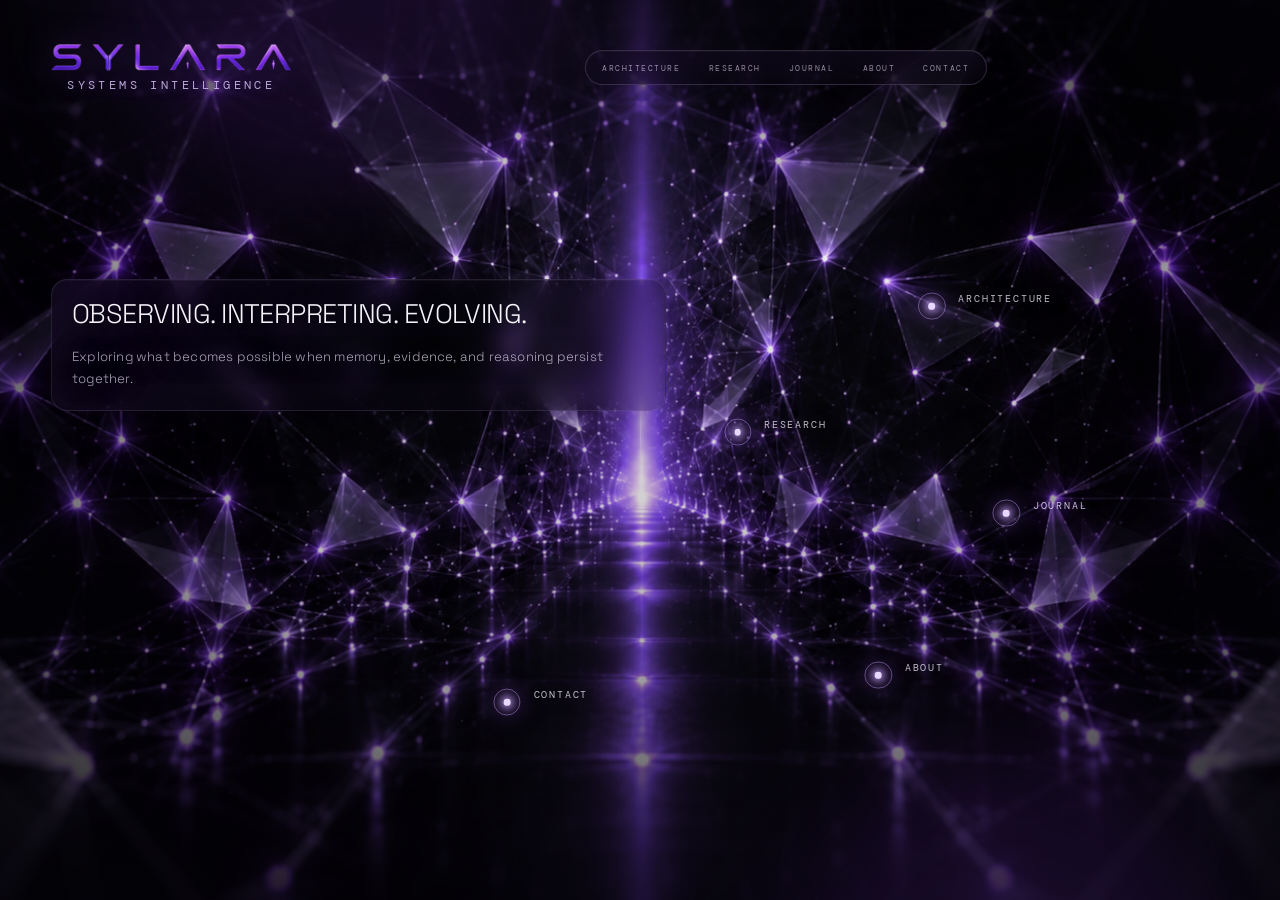
==== commit 7c862d55: "fix: prevent startup black screen" ====
--- a/index.html
+++ b/index.html
@@ -19,11 +19,45 @@
                 ? "about"
                 : hash === "contact" ? "contact" : "home";
         document.documentElement.dataset.initialView = view;
+
+        const releaseInitialRoute = ({ recover = false } = {}) => {
+          if (!document.body) return;
+
+          if (recover) {
+            const sceneSelectors = {
+              home: ".home-scene",
+              architecture: ".architecture-scene",
+              research: ".research-scene",
+              journal: ".journal-scene",
+              about: ".about-scene",
+              contact: ".contact-scene",
+            };
+
+            document.body.dataset.view = view;
+            Object.entries(sceneSelectors).forEach(([sceneView, selector]) => {
+              const scene = document.querySelector(selector);
+              if (!scene) return;
+              const isCurrent = sceneView === view;
+              scene.toggleAttribute("inert", !isCurrent);
+              scene.setAttribute("aria-hidden", String(!isCurrent));
+            });
+          }
+
+          document.body.dataset.routeReady = "true";
+          window.requestAnimationFrame(() => delete document.documentElement.dataset.initialView);
+        };
+
+        window.__sylaraReleaseInitialRoute = releaseInitialRoute;
+        window.addEventListener("DOMContentLoaded", () => {
+          if (document.body.dataset.routeReady === "true") return;
+          console.error("[Sylara] Application initialization did not release the initial route. Using the prepaint route fallback.");
+          releaseInitialRoute({ recover: true });
+        }, { once: true });
       })();
     </script>
     <link rel="preload" as="image" href="assets/redesign/home-network.png" />
-    <link rel="stylesheet" href="styles.css?v=architecture-atlas-5" />
-    <script src="app.js?v=architecture-atlas-5" defer></script>
+    <link rel="stylesheet" href="styles.css?v=startup-safety-1" />
+    <script src="app.js?v=startup-safety-1" defer></script>
   </head>
   <body data-view="home">
     <a class="skip-link" href="#home-map">Skip to the Sylara map</a>
--- a/styles.css
+++ b/styles.css
@@ -116,7 +116,7 @@
 }
 
 /* The head bootstrap resolves supported hashes before deferred JavaScript runs. */
-html:not([data-initial-view="home"]) body[data-view="home"] .home-scene {
+html[data-initial-view]:not([data-initial-view="home"]) body[data-view="home"] .home-scene {
   opacity: 0;
   visibility: hidden;
   pointer-events: none;
